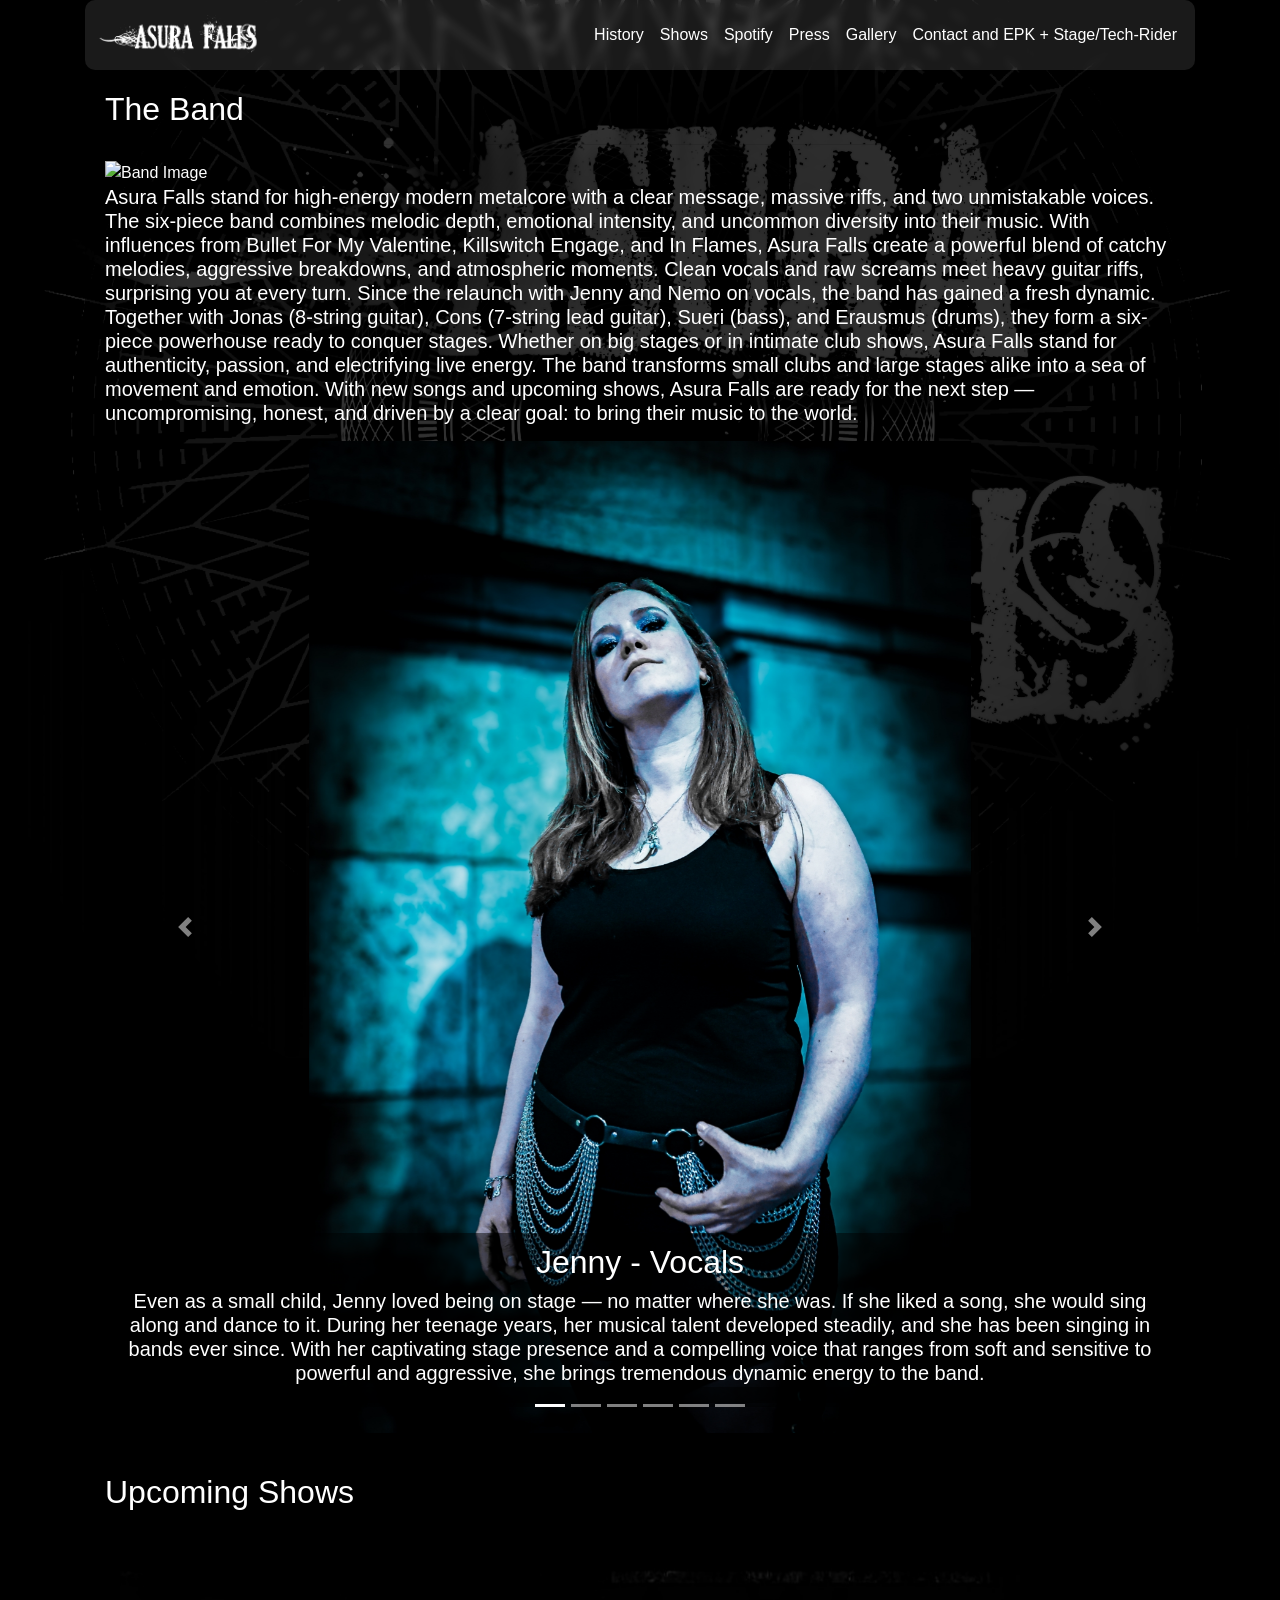
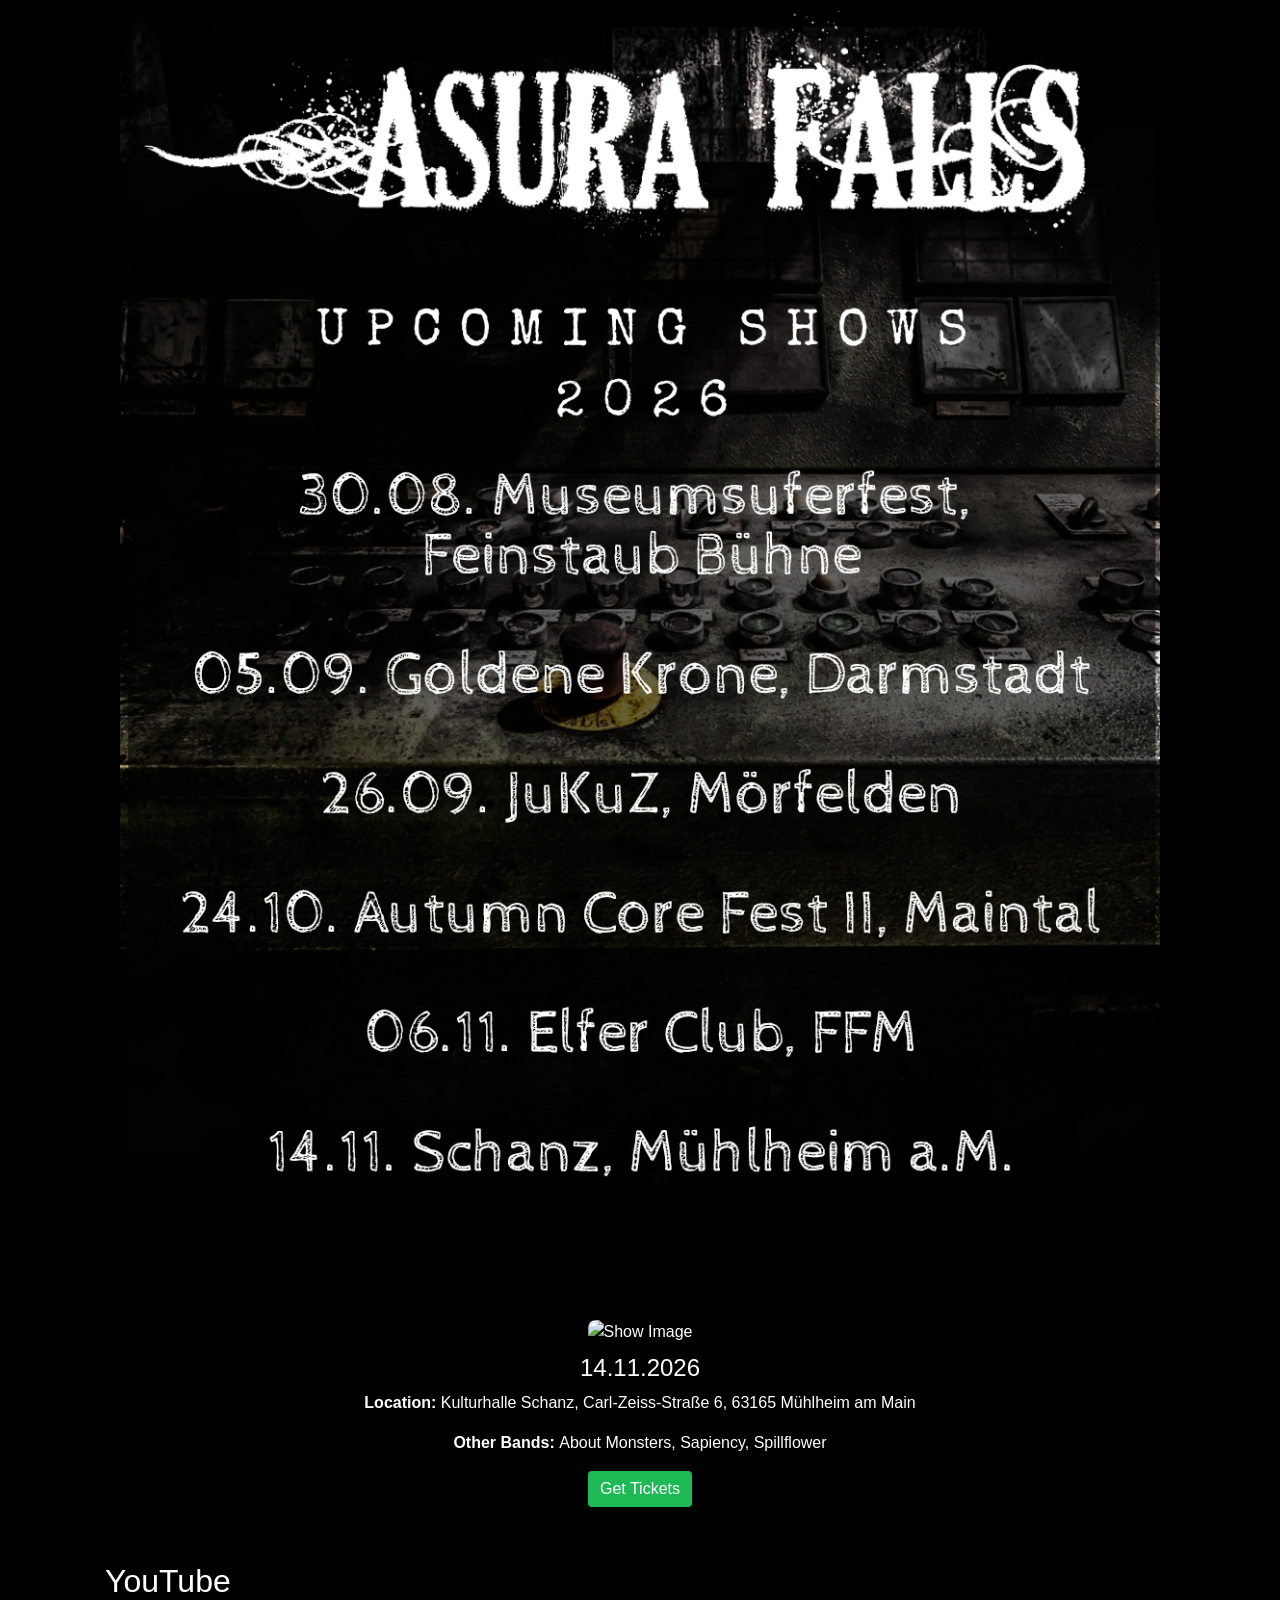
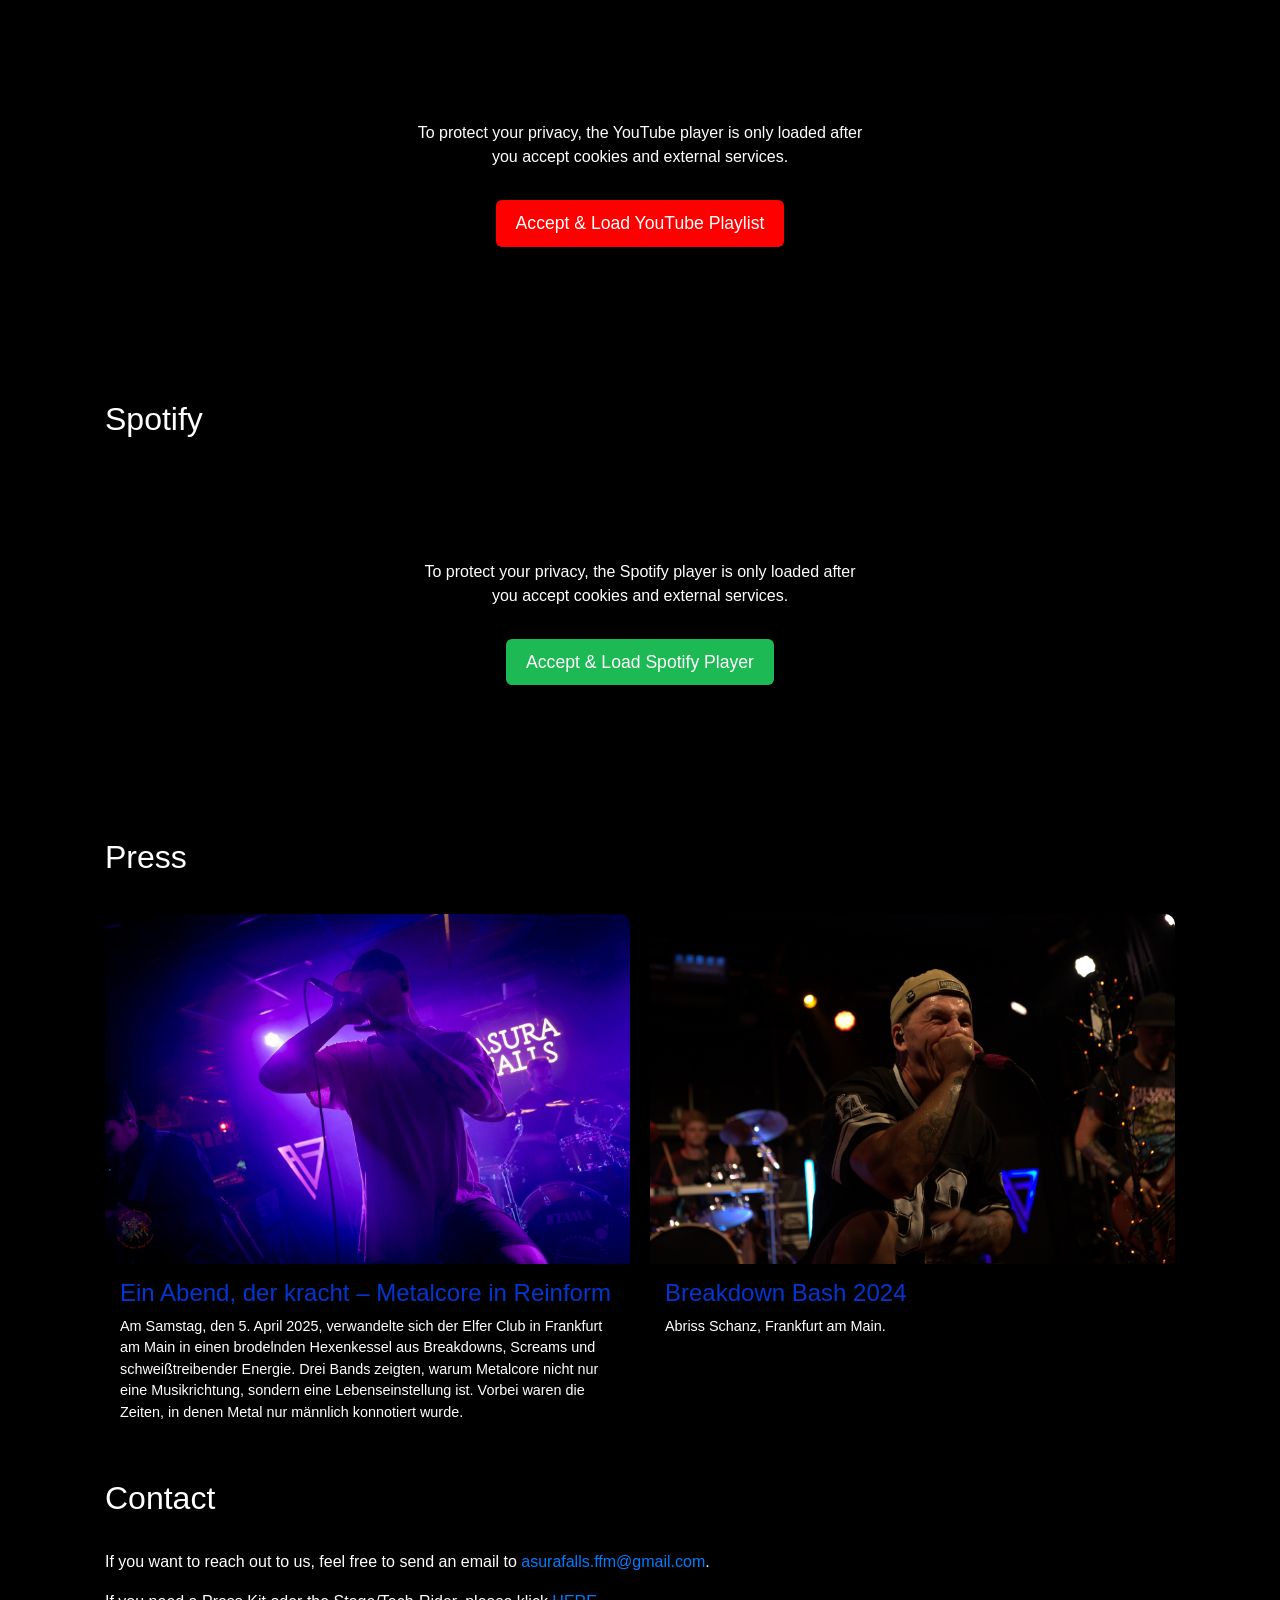
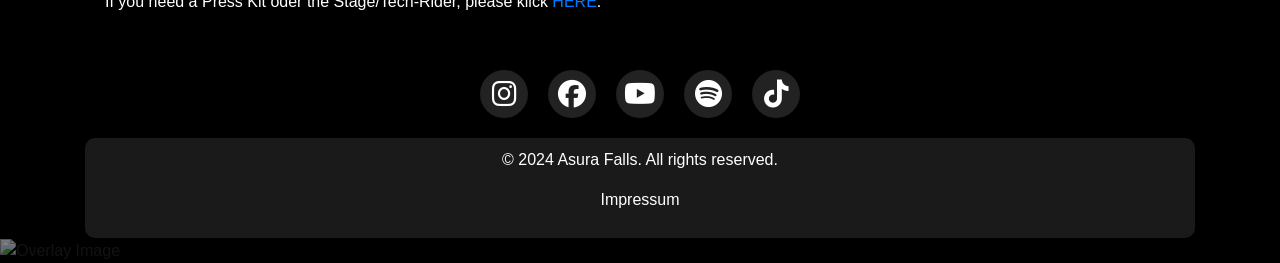
==== index.html @ 1e9dc36e "Update show image from PNG to JPEG format" ====
<!DOCTYPE html>
<html lang="en">

<head>
    <meta charset="UTF-8">
    <meta name="viewport" content="width=device-width, initial-scale=1.0, shrink-to-fit=no">
    <link rel="icon" href="images/symbol.jpeg">
    <link href="https://stackpath.bootstrapcdn.com/bootstrap/4.5.2/css/bootstrap.min.css" rel="stylesheet">
    <link rel="stylesheet" href="https://cdnjs.cloudflare.com/ajax/libs/font-awesome/6.4.0/css/all.min.css">
    <link rel="stylesheet" href="css/styles.css">
    <link rel="stylesheet" href="css/gallery.css">
    <title>Asura Falls</title>
    <meta name="description" content="Welcome to the official website of Asura Falls. Explore our music, events, and more.">
    <meta name="keywords" content="Asura Falls, band, music, concerts, events, metal">
    <meta name="author" content="Michael Grohs">
    <style>
        body {
            background-image: url('background.jpeg');
            background-size: cover;
            background-attachment: fixed;
            background-position: center;
            background-repeat: no-repeat;
            background-color: black; /* Falls das Bild nicht geladen werden kann */
            position: relative;
        }

        body::before {
            content: "";
            position: absolute;
            top: 0;
            left: 0;
            right: 0;
            bottom: 0;
            background-color: rgba(0, 0, 0, 0.5); /* 50% schwarze Transparenz */
            z-index: 1; /* Auf die richtige Schicht setzen */
        }

        section {
            color: white;
            background-color: rgba(0, 0, 0, 0.6); /* Schwarzer Hintergrund mit 60% Transparenz */
            padding: 20px;
            border-radius: 10px; /* Abgerundete Ecken */
            position: relative; /* Um sicherzustellen, dass der Text über dem Overlay liegt */
            z-index: 2; /* Sicherstellen, dass der Inhalt über dem Overlay angezeigt wird */
        }

        .navbar {
            background-color: rgba(255, 255, 255, 0.1); /* Leicht transparenter Hintergrund */
            backdrop-filter: blur(5px); /* Unschärfe für den Hintergrund */
            padding: 10px; /* Etwas mehr Polsterung für die Navbar */
            border-radius: 10px; /* Abgerundete Ecken für die Navbar */
            z-index: 3; /* Höherer Z-Index für die Navbar */
            position: relative; /* Sicherstellen, dass es über dem Overlay angezeigt wird */
        }

        .navbar .nav-link {
            color: white; /* Schriftfarbe auf Weiß */
            transition: color 0.2s; /* Übergangseffekt für den Farbwechsel */
        }

        .navbar .nav-link:hover {
            color: #1db954; /* Grüner Farbwechsel bei Hover */
        }

        footer {
            background-color: rgba(255, 255, 255, 0.1); /* Leicht transparenter Hintergrund */
            backdrop-filter: blur(5px); /* Unschärfe für den Hintergrund */
            padding: 10px; /* Etwas mehr Polsterung für das Impressum */
            border-radius: 10px; /* Abgerundete Ecken für das Impressum */
            text-align: center; /* Text zentrieren */
            color: white; /* Schriftfarbe auf Weiß */
            z-index: 3; /* Höherer Z-Index für das Impressum */
            position: relative; /* Sicherstellen, dass es über dem Overlay angezeigt wird */
        }

        footer a {
            color: white; /* Sicherstellen, dass der Link Weiß ist */
            transition: color 0.2s; /* Übergangseffekt für den Farbwechsel */
        }

        footer a:hover {
            color: #1db954; /* Grüner Farbwechsel bei Hover */
        }

        .band-image,
        .logo-image {
            max-width: 100%;
            height: auto;
            display: block;
            margin: 0 auto;
        }
        .band-text {
            font-size: 1.1rem; /* Genauso wie .carousel-caption h5 */
            font-family: 'Segoe UI', 'Helvetica Neue', Arial, 'sans-serif'; /* Bootstrap Standard */
            color: white;
            font-weight: 400;
            margin-top: 20px;
            margin-bottom: 20px;
            line-height: 1.5;
        }
        /* Logo Styling */
        .navbar-brand img {
            height: 40px; /* Logo-Höhe anpassen */
            width: auto; /* Breite automatisch anpassen */
        }

        /* Gallery styling */
        .gallery-container {
            display: flex;
            flex-wrap: wrap;
            justify-content: flex-start; /* Align images to the left */
            margin-top: 20px;
        }

        .gallery-item {
            flex-basis: calc(20% - 2px); /* Adjust for 5 images in a row */
            margin: 1px; /* Small margin to prevent spacing issues */
        }

        .gallery-item img {
            width: 100%;
            height: auto;
            border-radius: 8px;
            box-shadow: 0 4px 8px rgba(0, 0, 0, 0.5);
        }

        /* Social media icons styling */
        .social-icons {
          display: flex;
          justify-content: center; /* center horizontally, optional */
          gap: 20px;               /* space between icons, optional */
          margin: 20px 0;          /* vertical spacing, optional */
        }

        .social-icons a {
          display: flex;
          justify-content: center;
          align-items: center;
          color: white;
          background: #222;
          border-radius: 50%;
          width: 48px;
          height: 48px;
          font-size: 28px;
          transition: transform 0.2s, background 0.2s;
          z-index: 10;
          position: relative;
        }

          .social-icons a:hover {
              background: #fff;
              transform: scale(1.12);
          }

          .social-icons a:hover .fa-instagram { color: #E4405F; }
          .social-icons a:hover .fa-facebook { color: #1877F3; }
          .social-icons a:hover .fa-youtube { color: #FF0000; }
          .social-icons a:hover .fa-spotify { color: #1DB954; }
          .social-icons a:hover .fa-tiktok { color: #000000; }
        /* Back to top button styling */
        .back-to-top {
            position: fixed;
            bottom: 20px;
            right: 20px;
            background-color: #0335D1;
            color: white;
            border: none;
            border-radius: 5px;
            padding: 10px 15px;
            cursor: pointer;
            display: none; /* Initially hidden */
            z-index: 3; /* Höherer Z-Index für den Button */
        }
        /* Ensure the text in the slideshow is visible on mobile */
.carousel-caption {
    position: absolute; /* Positionierung für korrekte Platzierung */
    bottom: 30px; /* Text an den unteren Rand des Bildes */
    left: 0; /* Linke Ausrichtung */
    right: 0; /* Rechte Ausrichtung */
    background: rgba(0, 0, 0, 0.5); /* Halbtransparenter Hintergrund */
    color: white; /* Textfarbe */
    padding: 10px; /* Innenabstand */
    border-radius: 5px; /* Abgerundete Ecken */
}
/* Mobile Anpassung */
@media (max-width: 768px) {
    .carousel-caption {
        position: relative; /* Relative Positionierung für Mobilgeräte */
        bottom: 30px; 
    }
}
        /* Abstand für die Controls */
.carousel-control-prev,
.carousel-control-next {
    bottom: 20px; /* Abstand vom unteren Rand des Containers */
}
        .carousel-indicators {
    display: flex;
    justify-content: center;
    padding: 0;
    list-style: none;
    margin-top: 20px; /* Abstand zum oberen Element */
}
/* Reduce slideshow image size on larger screens */
@media (min-width: 992px) {
    .carousel-inner img {
        max-height: 992px; /* Adjust the height as per your preference */
        object-fit: contain; /* Ensure the image scales to fit without cropping */
        width: 100%; /* Make sure the width remains 100% */
    }
}

/* Full size on mobile */
@media (max-width: 768px) {
    .carousel-inner img {
        width: 100%; /* Ensure full width on mobile */
        height: auto;
    }
}

    </style>
</head>

<body data-spy="scroll" data-target="#navbar" data-offset="200">

    <div class="container">
        <nav id="navbar" class="navbar navbar-expand-md">
            <a class="navbar-brand" href="#">
                <img src="images/logo.png" alt="Logo"> <!-- Logo hinzugefügt -->
            </a>
            <button class="navbar-toggler navbar-dark" type="button" data-toggle="collapse" data-target="#navbarNav" aria-controls="navbarNav" aria-expanded="false" aria-label="Toggle navigation">
                <span class="navbar-toggler-icon"></span>
            </button>
            <div class="collapse navbar-collapse" id="navbarNav">
                <ul class="navbar-nav ml-auto" role="tablist"> 
                    <li class="nav-item">
                        <a class="nav-link" href="history.html">History</a>
                    </li>
                    <li class="nav-item">
                        <a class="nav-link" href="#shows">Shows</a>
                    </li>
                    <li class="nav-item">
                        <a class="nav-link" href="#media">Spotify</a>
                    </li>
                    <li class="nav-item">
                        <a class="nav-link" href="#press">Press</a>
                    </li>
                     <li class="nav-item">
                        <a class="nav-link" href="gallery.html">Gallery</a> <!-- Galerie verlinkt -->
                    </li>
                    <li class="nav-item">
                        <a class="nav-link" href="#contact">Contact and EPK + Stage/Tech-Rider</a>
                    </li>
                </ul>
            </div>
        </nav>

<section id="band">
    <h2>The Band</h2>
    <hr class="styled-hr">
    <img src="images/band.jpg" alt="Band Image" class="band-image">
    <p class="carousel-caption text-center">
      <h5>Asura Falls stand for high-energy modern metalcore with a clear message, massive riffs, and two unmistakable voices. The six-piece band combines melodic depth, emotional intensity, and uncommon diversity into their music.

With influences from Bullet For My Valentine, Killswitch Engage, and In Flames, Asura Falls create a powerful blend of catchy melodies, aggressive breakdowns, and atmospheric moments. Clean vocals and raw screams meet heavy guitar riffs, surprising you at every turn.

Since the relaunch with Jenny and Nemo on vocals, the band has gained a fresh dynamic. Together with Jonas (8-string guitar), Cons (7-string lead guitar), Sueri (bass), and Erausmus (drums), they form a six-piece powerhouse ready to conquer stages.

Whether on big stages or in intimate club shows, Asura Falls stand for authenticity, passion, and electrifying live energy. The band transforms small clubs and large stages alike into a sea of movement and emotion.

With new songs and upcoming shows, Asura Falls are ready for the next step — uncompromising, honest, and driven by a clear goal: to bring their music to the world.</h5>
    </p>

    <!-- Slideshow Container -->
    <div id="bandSlideshow" class="carousel slide" data-ride="carousel">
        <!-- Slideshow Indicators -->
        <ul class="carousel-indicators" style="margin-top: 20px;">
            <li data-target="#bandSlideshow" data-slide-to="0" class="active"></li>
            <li data-target="#bandSlideshow" data-slide-to="1"></li>
            <li data-target="#bandSlideshow" data-slide-to="2"></li>
            <li data-target="#bandSlideshow" data-slide-to="3"></li>
            <li data-target="#bandSlideshow" data-slide-to="4"></li>
            <li data-target="#bandSlideshow" data-slide-to="5"></li>
        </ul>

        <!-- Slideshow Images -->
        <div class="carousel-inner">
            <div class="carousel-item active">
                <img src="images/band/jenny.jpg" class="d-block w-100" alt="Jenny">
                <div class="carousel-caption text-center">
                    <h2>Jenny - Vocals</h2>
                    <h5>Even as a small child, Jenny loved being on stage — no matter where she was. If she liked a song, she would sing along and dance to it. During her teenage years, her musical talent developed steadily, and she has been singing in bands ever since.
                        With her captivating stage presence and a compelling voice that ranges from soft and sensitive to powerful and aggressive, she brings tremendous dynamic energy to the band.</h5>
                </div>
            </div>
            <div class="carousel-item">
                <img src="images/band/nemo.jpg" class="d-block w-100" alt="Nemo">
                <div class="carousel-caption text-center">
                    <h2>Nemo - Vocals</h2>
                    <h5>Nemo discovered his passion for music at an early age and, many years later, is now the frontman of Asura Falls. With his long-standing experience as a shouter, rapper, and lyricist, he brings intense conviction and raw emotion to every performance, captivating audiences with his powerful stage presence.</h5>
                </div>
            </div>
            <div class="carousel-item">
                <img src="images/band/jonas.jpg" class="d-block w-100" alt="Jonas">
                <div class="carousel-caption text-center">
                    <h2>Jonas - 8-String</h2>
                    <h5>Inspired by his music teacher, Jonas began his musical journey relatively late — but all the more determined. His path — and with it the search for his own sound — was shaped by countless bands and artists, from classic rock to modern metal.
                        Armed with eight strings and his songwriting skills, Jonas lays a foundation of heaviness and melancholy on which the band builds its songs.
                        Even though he rarely stands in the spotlight, he is indispensable as the rhythm guitarist and the band's in-house "tech guy," making a crucial contribution to their overall sound.</h5>
                </div>
            </div>
            <div class="carousel-item">
                <img src="images/band/conz.jpg" class="d-block w-100" alt="Conz">
                <div class="carousel-caption text-center">
                    <h2>Cons - 7-String</h2>
                    <h5>Since day one, Cons has been a founding member, lead guitarist, and therefore the "veteran" of our band.
                        He has been playing guitar since the age of eight, and his influences from classic blues and metal have played a major role in shaping the distinctive Asura sound.
                        Inspired by modern core bands, he transforms ideas into melodic riffs and enhances them with atmospheric synth elements.</h5>
                </div>
            </div>
            <div class="carousel-item">
                <img src="images/band/suri.jpg" class="d-block w-100" alt="Suri">
                <div class="carousel-caption text-center">
                    <h2>Sueri - Bass</h2>
                    <h5>Sueri discovered his passion for low tones at the age of 14 — his roots lie in the skate punk of the early 2000s.
                        After a longer break, he has been a permanent member of Asura Falls since 2016 and, as the band's valued bassist, provides the essential foundation that makes our music truly complete.</h5>
                </div>
            </div>
            <div class="carousel-item">
                <img src="images/band/erasmus.jpg" class="d-block w-100" alt="Erasmus">
                <div class="carousel-caption text-center">
                    <h2>Erasmus - Drums</h2>
                    <h5>Although he masters several instruments, his true passion lies behind the drums.
                        Influenced by a wide range of styles — from video game soundtracks to progressive metal — his playing combines powerful beats with playful fills, creating a distinctive energy that drives Asura Falls forward.</h5>
                </div>
            </div>
        </div>

        <!-- Left and right controls -->
        <a class="carousel-control-prev" href="#bandSlideshow" data-slide="prev">
            <span class="carousel-control-prev-icon"></span>
        </a>
        <a class="carousel-control-next" href="#bandSlideshow" data-slide="next">
            <span class="carousel-control-next-icon"></span>
        </a>
    </div>
</section>

        <section id="shows">
            <h2>Upcoming Shows</h2>
            <hr class="styled-hr">
            <div class="show-list">

            <div class="show-card">
                <img src="images/upcoming2026.png" alt="Show Image">
            </div>
            <!--    
              <div class="show-card">
                <img src="images/posterfrankfurt_elver230526.png" alt="Show Image">
                  <div class="show-details">
                    <h4>23.05.2026</h4>
                    <p><strong>Location: </strong>ELFER MUSIC CLUB, Kleine Rittergasse 14-20, 60594 Frankfurt am Main</p>
                    <p><strong>Other Bands: </strong>Out Of Vision, Farewell Spit</p>
                    <a href="https://eventfrog.de/de/p/konzerte/hard-rock-heavy-metal/out-of-vision-exclusive-headline-shows-2026-frankfurt-7421118623505193632.html" class="btn btn-primary" target="_blank">Get Tickets</a>
                  </div>
                </div>
             -->   
            <div class="show-card">
                <img src="images/flyerschanz141126.jpeg" alt="Show Image">
                  <div class="show-details">
                    <h4>14.11.2026</h4>
                    <p><strong>Location: </strong>Kulturhalle Schanz, Carl-Zeiss-Straße 6, 63165 Mühlheim am Main</p>
                    <p><strong>Other Bands: </strong>About Monsters, Sapiency, Spillflower</p>
                    <a href="https://www.reservix.de/p/reservix/event/2559204" class="btn btn-primary" target="_blank">Get Tickets</a>
                  </div>
                </div>
              
        </section>
        
</section>
        <section id="youtube">
            <h2>YouTube</h2>
            <div id="youtube-placeholder" style="position:relative; width:100%; height:352px; background:rgba(0,0,0,0.6); border-radius:12px; display:flex; align-items:center; justify-content:center; flex-direction:column;">
                <p style="color:white; text-align:center; max-width:450px;">To protect your privacy, the YouTube player is only loaded after you accept cookies and external services.</p>
                <button id="loadYouTube" style="margin:15px 0 0 0; padding:10px 20px; border:none; border-radius:6px; background:#FF0000; color:white; font-size:1.1em; cursor:pointer;">
                Accept & Load YouTube Playlist
                </button>
            </div>
        </section>

        <section id="media">
            <h2>Spotify</h2>
            <div id="spotify-placeholder" style="position:relative; width:100%; height:352px; background:rgba(0,0,0,0.6); border-radius:12px; display:flex; align-items:center; justify-content:center; flex-direction:column;">
                <p style="color:white; text-align:center; max-width:450px;">To protect your privacy, the Spotify player is only loaded after you accept cookies and external services.</p>
                <button id="loadSpotify" style="margin:15px 0 0 0; padding:10px 20px; border:none; border-radius:6px; background:#1db954; color:white; font-size:1.1em; cursor:pointer;">
                Accept & Load Spotify Player
                </button>
            </div>
        </section>
<style>
    .show-list {
        display: flex;
        flex-direction: column;
        gap: 20px;
    }

    .show-card {
        background-color: rgba(0, 0, 0, 0.6);
        padding: 15px;
        border-radius: 10px;
        display: flex;
        flex-direction: column;
        align-items: center;
        text-align: center;
    }

    .show-card img {
        max-width: 100%;
        height: auto;
        border-radius: 8px;
        margin-bottom: 10px;
    }

    .show-details {
        color: white;
    }

    .btn-primary {
        background-color: #1db954;
        border: none;
    }

    .btn-primary:hover {
        background-color: #17a34a;
    }
</style>

<section id="press">
    <h2>Press</h2>
    <hr class="styled-hr">
    <div class="press-links">
        <div class="press-card">
            <a href="https://skulls-and-bones-magazine.de/rhein-main-metalcore-united-drei-bands-ein-abriss/" target="_blank">
                <img src="images/elfer/elfer1.jpg" alt="Article 1 Thumbnail">
                <div class="press-content">
                    <h4>Ein Abend, der kracht – Metalcore in Reinform</h4>
                    <p>Am Samstag, den 5. April 2025, verwandelte sich der Elfer Club in Frankfurt am Main in einen brodelnden Hexenkessel aus Breakdowns, Screams und schweißtreibender Energie. Drei Bands zeigten, warum Metalcore nicht nur eine Musikrichtung, sondern eine Lebenseinstellung ist. Vorbei waren die Zeiten, in denen Metal nur männlich konnotiert wurde.</p>
                </div>
            </a>
        </div>

        <div class="press-card">
            <a href="https://skulls-and-bones-magazine.de/breakdown-bash-2024-heisse-klaenge-und-rebellische-riffs-im-schanz-in-muehlheim-am-main/" target="_blank">
                <img src="images/schanz/schanz1.jpg" alt="Article 2 Thumbnail">
                <div class="press-content">
                    <h4>Breakdown Bash 2024</h4>
                    <p>Abriss Schanz, Frankfurt am Main.</p>
                </div>
            </a>
        </div>
    </div>
</section>

<style>
.press-links {
    display: flex;
    flex-wrap: wrap;
    gap: 20px;
    margin-top: 20px;
}

.press-card {
    background-color: rgba(0, 0, 0, 0.6);
    border-radius: 10px;
    overflow: hidden;
    width: calc(50% - 10px);
    display: flex;
    flex-direction: column;
    transition: transform 0.2s;
}

.press-card:hover {
    transform: scale(1.02);
}

.press-card img {
    width: 100%;
    height: auto;
    object-fit: cover;
}

.press-content {
    padding: 15px;
    color: white;
}

.press-content h4 {
    margin-top: 0;
    color: #0335D1;
}

.press-content p {
    margin-bottom: 0;
    font-size: 0.9rem;
}
</style>        
        
        <section id="contact">
            <h2>Contact</h2>
            <hr class="styled-hr">
            <p>If you want to reach out to us, feel free to send an email to <a href="mailto:asurafalls.ffm@gmail.com">asurafalls.ffm@gmail.com</a>.</p>
            <p>If you need a Press Kit oder the Stage/Tech-Rider, please klick <a href="https://drive.google.com/drive/folders/1MpWdiyV3u8q_u2vI0zSIb_OC_PH30go0?usp=drive_link">HERE</a>.</p>
        </section>
                <div class="social-icons">
                    <a href="https://www.instagram.com/asura__falls_band" target="_blank" aria-label="Instagram">
                        <i class="fab fa-instagram"></i>
                    </a>
                    <a href="https://www.facebook.com/asurafalls" target="_blank" aria-label="Facebook">
                        <i class="fab fa-facebook"></i>
                    </a>
                    <a href="https://www.youtube.com/@AsuraFallsBand" target="_blank" aria-label="YouTube">
                        <i class="fab fa-youtube"></i>
                    </a>
                    <a href="https://open.spotify.com/artist/1M0iXpavLgKsRaZfiB18ne" target="_blank" aria-label="Spotify">
                        <i class="fab fa-spotify"></i>
                    </a>
                     <a href="https://www.tiktok.com/@asurafallsband" target="_blank" aria-label="TikToc">
                        <i class="fab fa-tiktok"></i>
                    </a>
                </div>
        <footer>
            <p>&copy; 2024 Asura Falls. All rights reserved.</p>
            <p><a href="text12.html">Impressum</a></p>
        </footer>
    </div>

    <!-- Back to Top Button -->
    <button class="back-to-top" id="backToTop">Back to Top</button>

    <div class="overlay" id="overlay">
        <img id="overlayImage" src="" alt="Overlay Image">
    </div>

    <script src="https://code.jquery.com/jquery-3.5.1.slim.min.js"></script>
    <script src="https://cdn.jsdelivr.net/npm/@popperjs/core@2.9.2/dist/umd/popper.min.js"></script>
    <script src="https://stackpath.bootstrapcdn.com/bootstrap/4.5.2/js/bootstrap.min.js"></script>
    <script>
        // Back to Top Button functionality
        const backToTopButton = document.getElementById("backToTop");

        window.onscroll = function () {
            if (document.body.scrollTop > 20 || document.documentElement.scrollTop > 20) {
                backToTopButton.style.display = "block";
            } else {
                backToTopButton.style.display = "none";
            }
        };

        backToTopButton.onclick = function () {
            document.body.scrollTop = 0;
            document.documentElement.scrollTop = 0;
        };

        // Overlay functionality for image click
        const overlay = document.getElementById("overlay");
        const overlayImage = document.getElementById("overlayImage");

        function showImage(src) {
            overlayImage.src = src;
            overlay.style.display = "flex";
        }

        overlay.onclick = function () {
            overlay.style.display = "none";
        };
    </script>
    <script>
        document.getElementById('loadYouTube').onclick = function() {
        var placeholder = document.getElementById('youtube-placeholder');
        placeholder.innerHTML = '<iframe style="border-radius:12px" src="https://www.youtube.com/embed/videoseries?list=PLV8oNL8D_M-BPqYUnhmC_LzIbsH4a2o3a" width="100%" height="352" frameborder="0" allow="autoplay; clipboard-write; encrypted-media; fullscreen; picture-in-picture" allowfullscreen></iframe>';
        };
    </script>
    <script>
        document.getElementById('loadSpotify').onclick = function() {
        var placeholder = document.getElementById('spotify-placeholder');
        placeholder.innerHTML = '<iframe style="border-radius:12px" src="https://open.spotify.com/embed/artist/1M0iXpavLgKsRaZfiB18ne?utm_source=generator&theme=0" width="100%" height="352" frameBorder="0" allowfullscreen="" allow="autoplay; clipboard-write; encrypted-media; fullscreen; picture-in-picture"></iframe>';
        };
    </script>

</body>

</html>
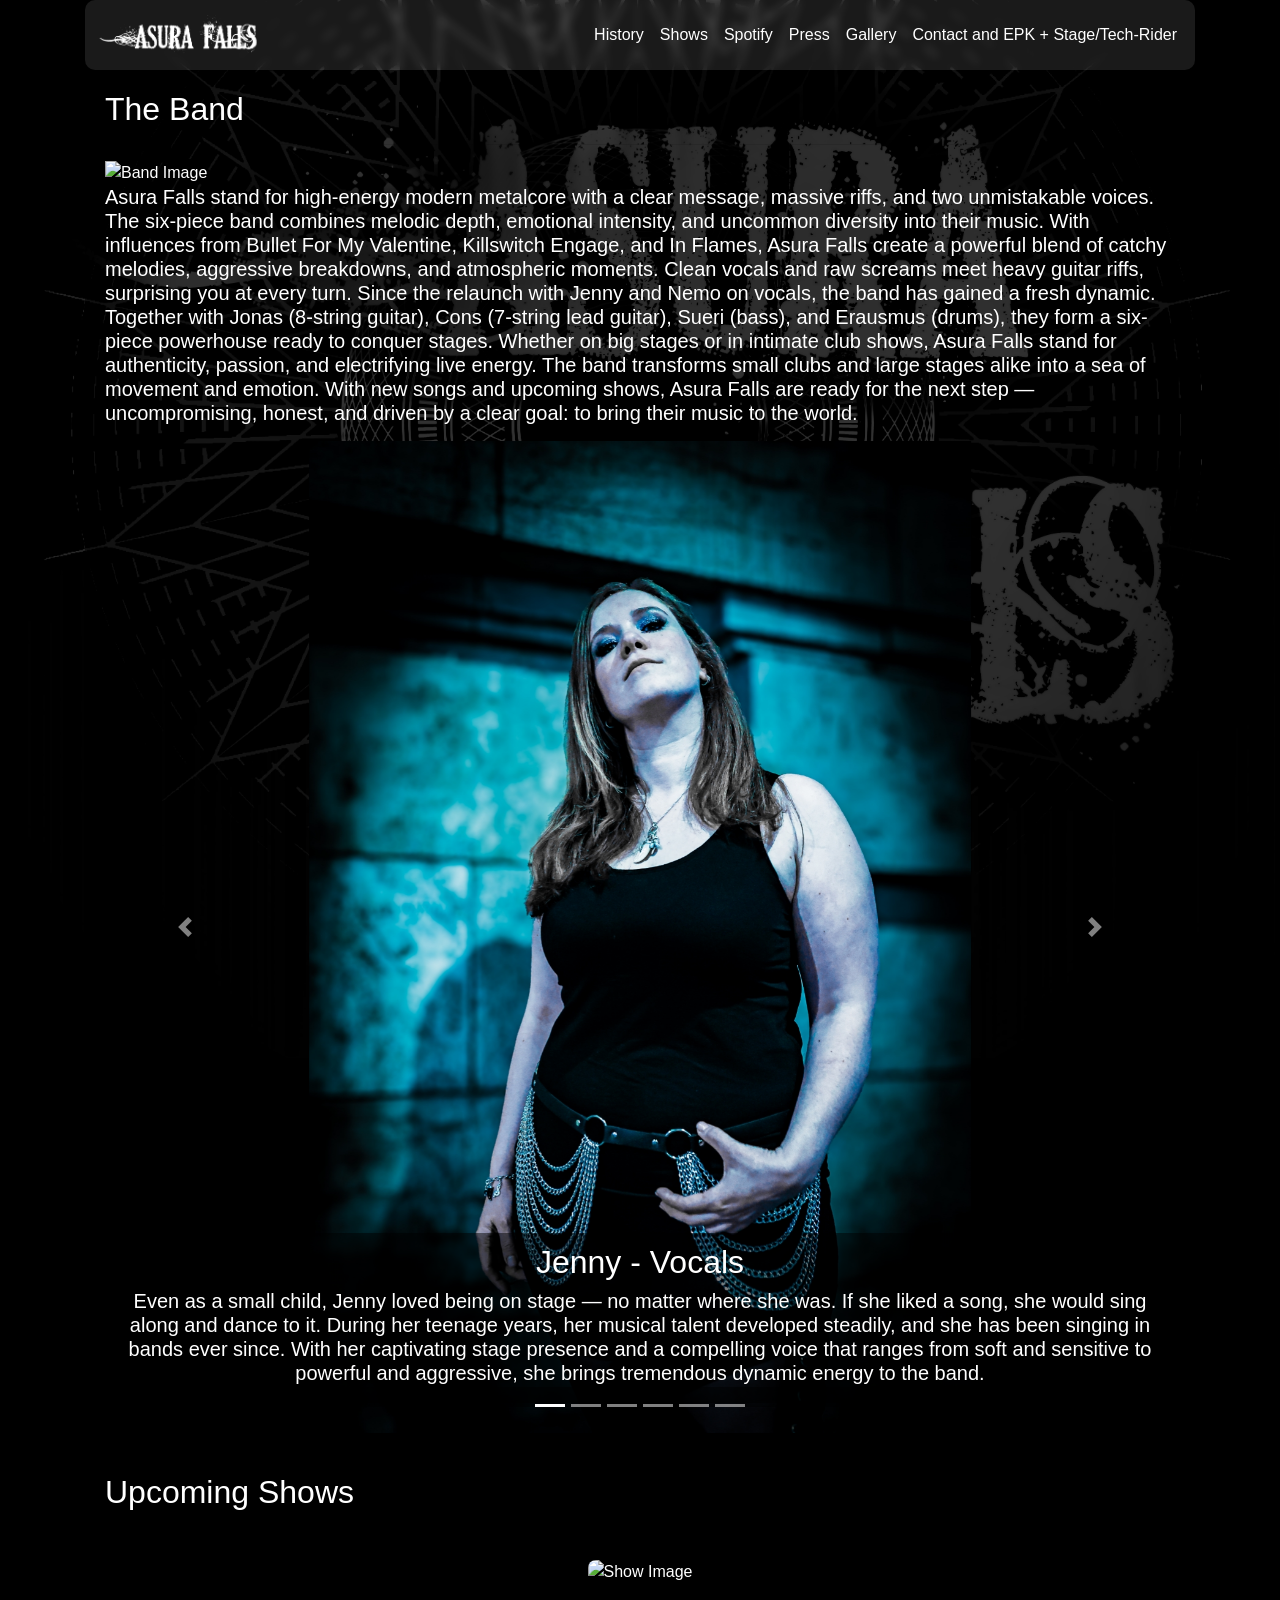
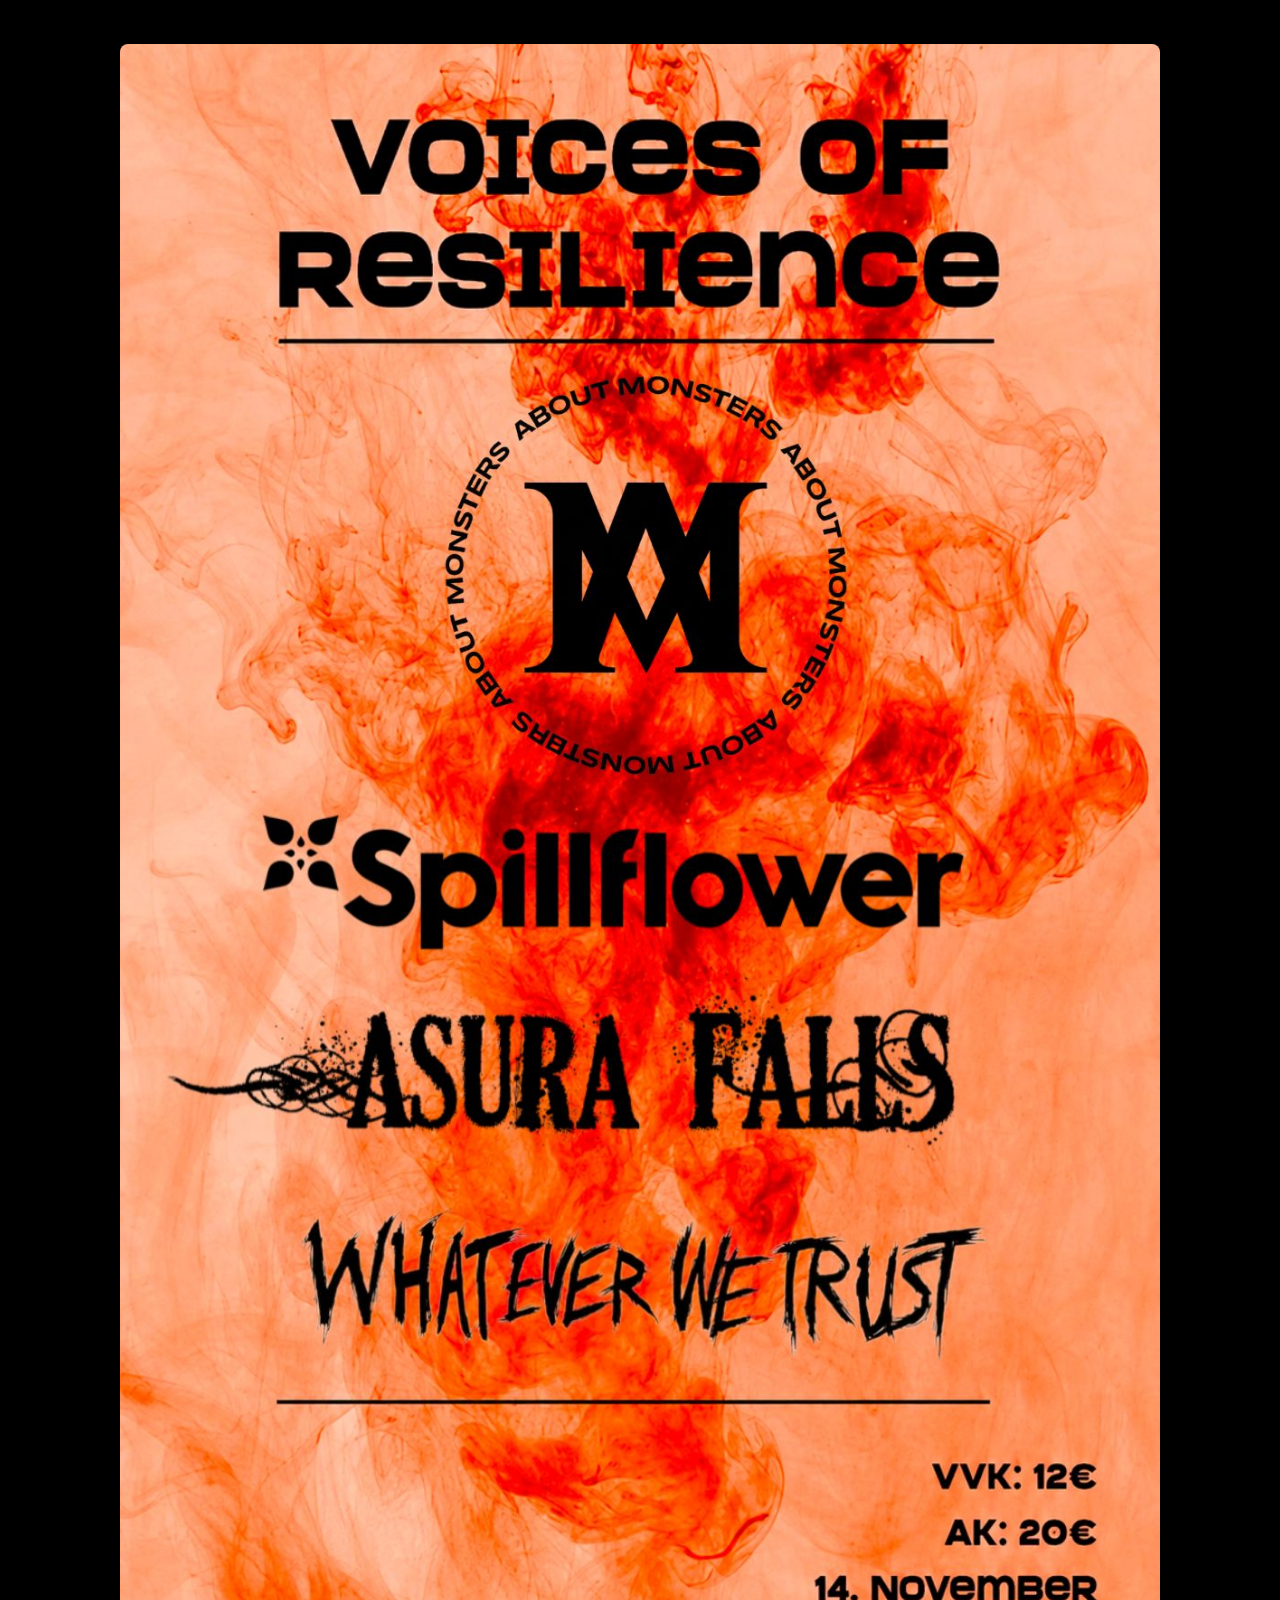
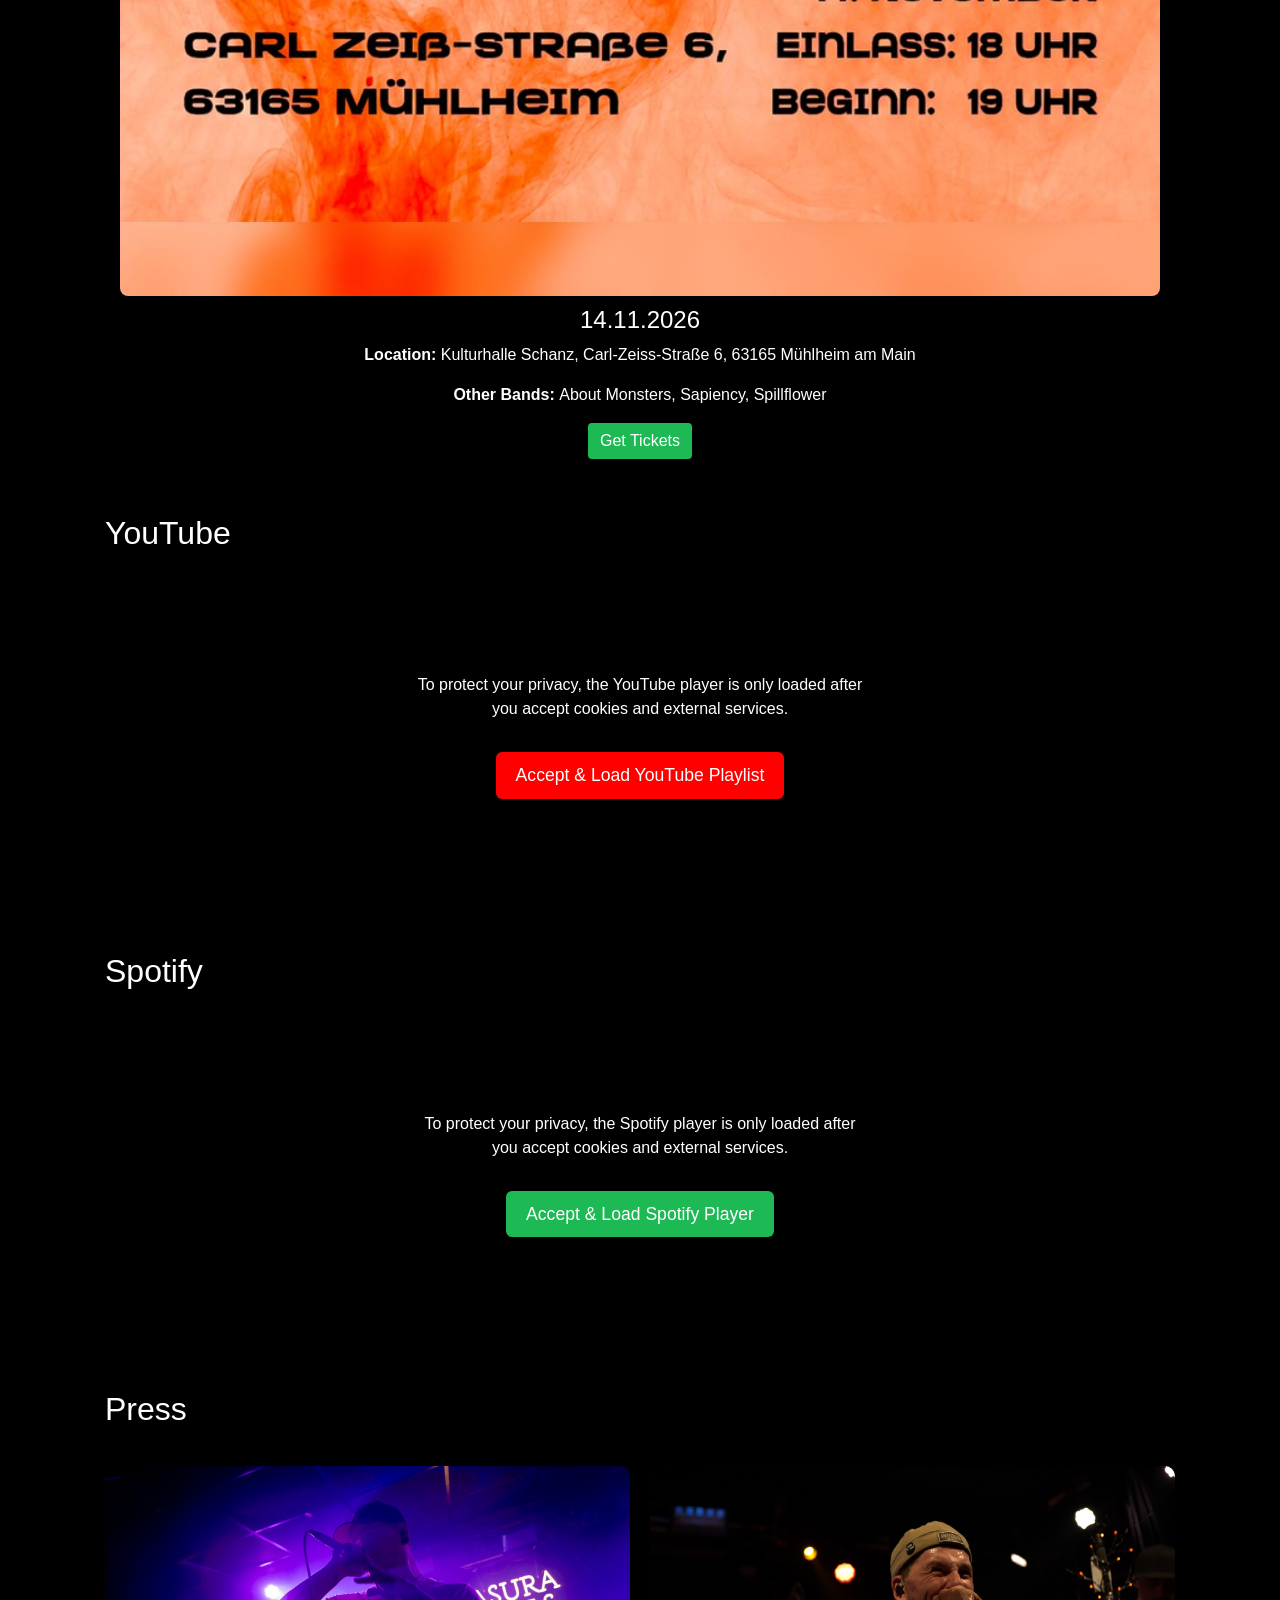
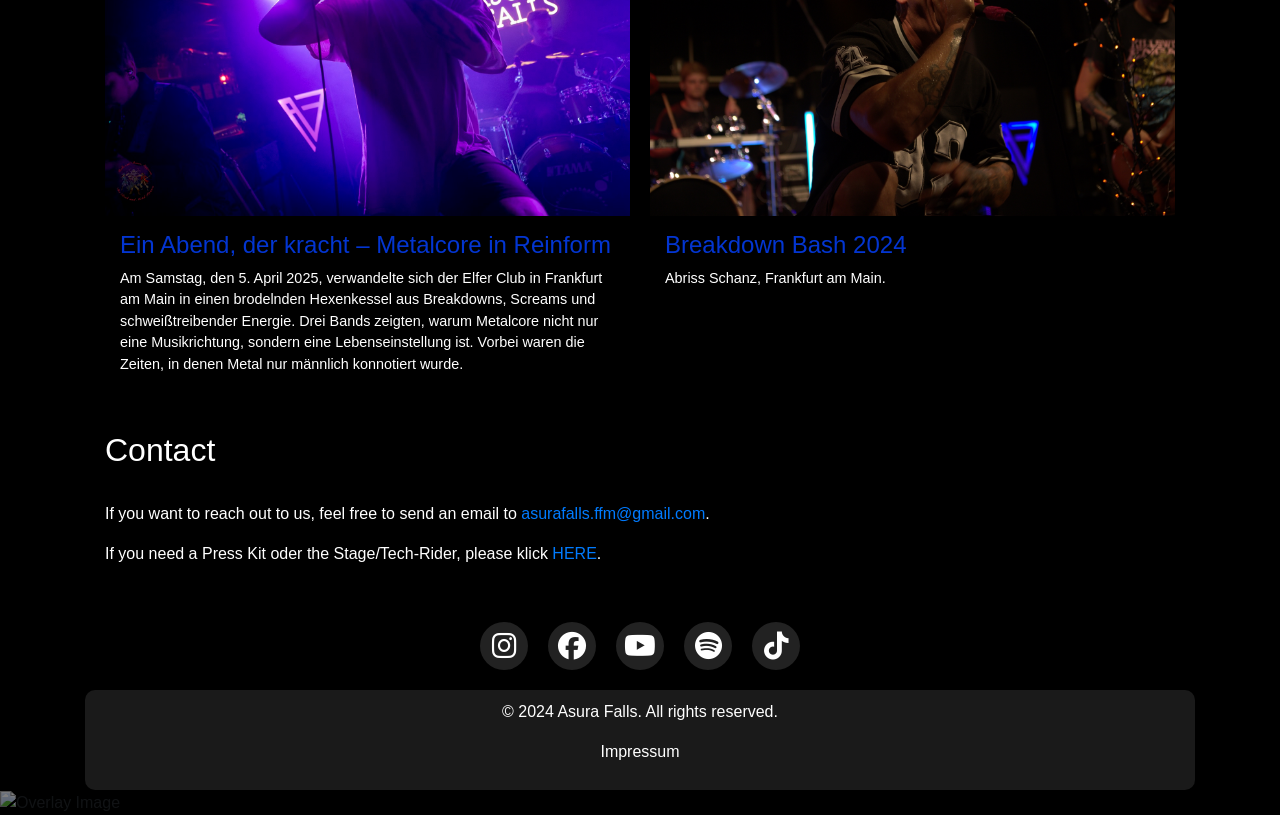
==== commit cbfa09a2: "Update show image source in index.html" ====
--- a/index.html
+++ b/index.html
@@ -352,7 +352,7 @@
             <div class="show-list">
 
             <div class="show-card">
-                <img src="images/upcoming2026.png" alt="Show Image">
+                <img src="images/upcoming2026v1.1.png" alt="Show Image">
             </div>
             <!--    
               <div class="show-card">
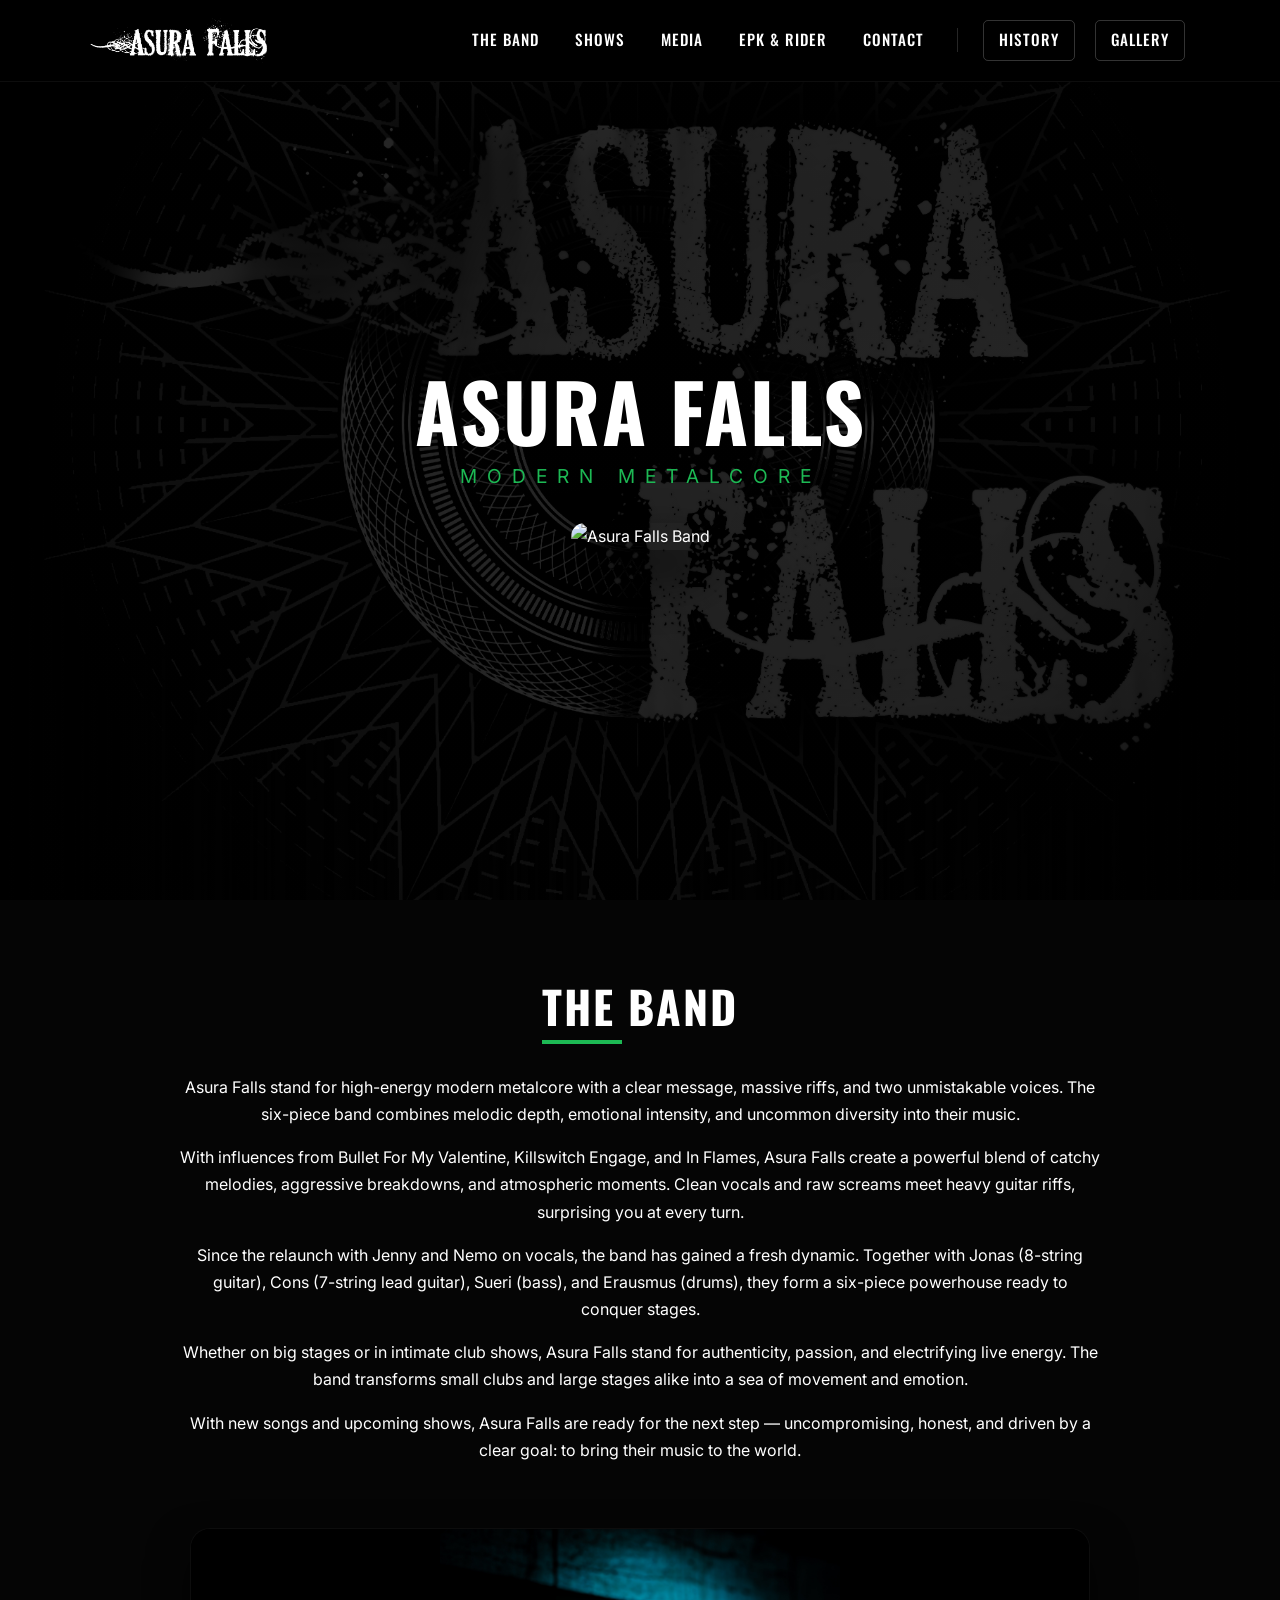
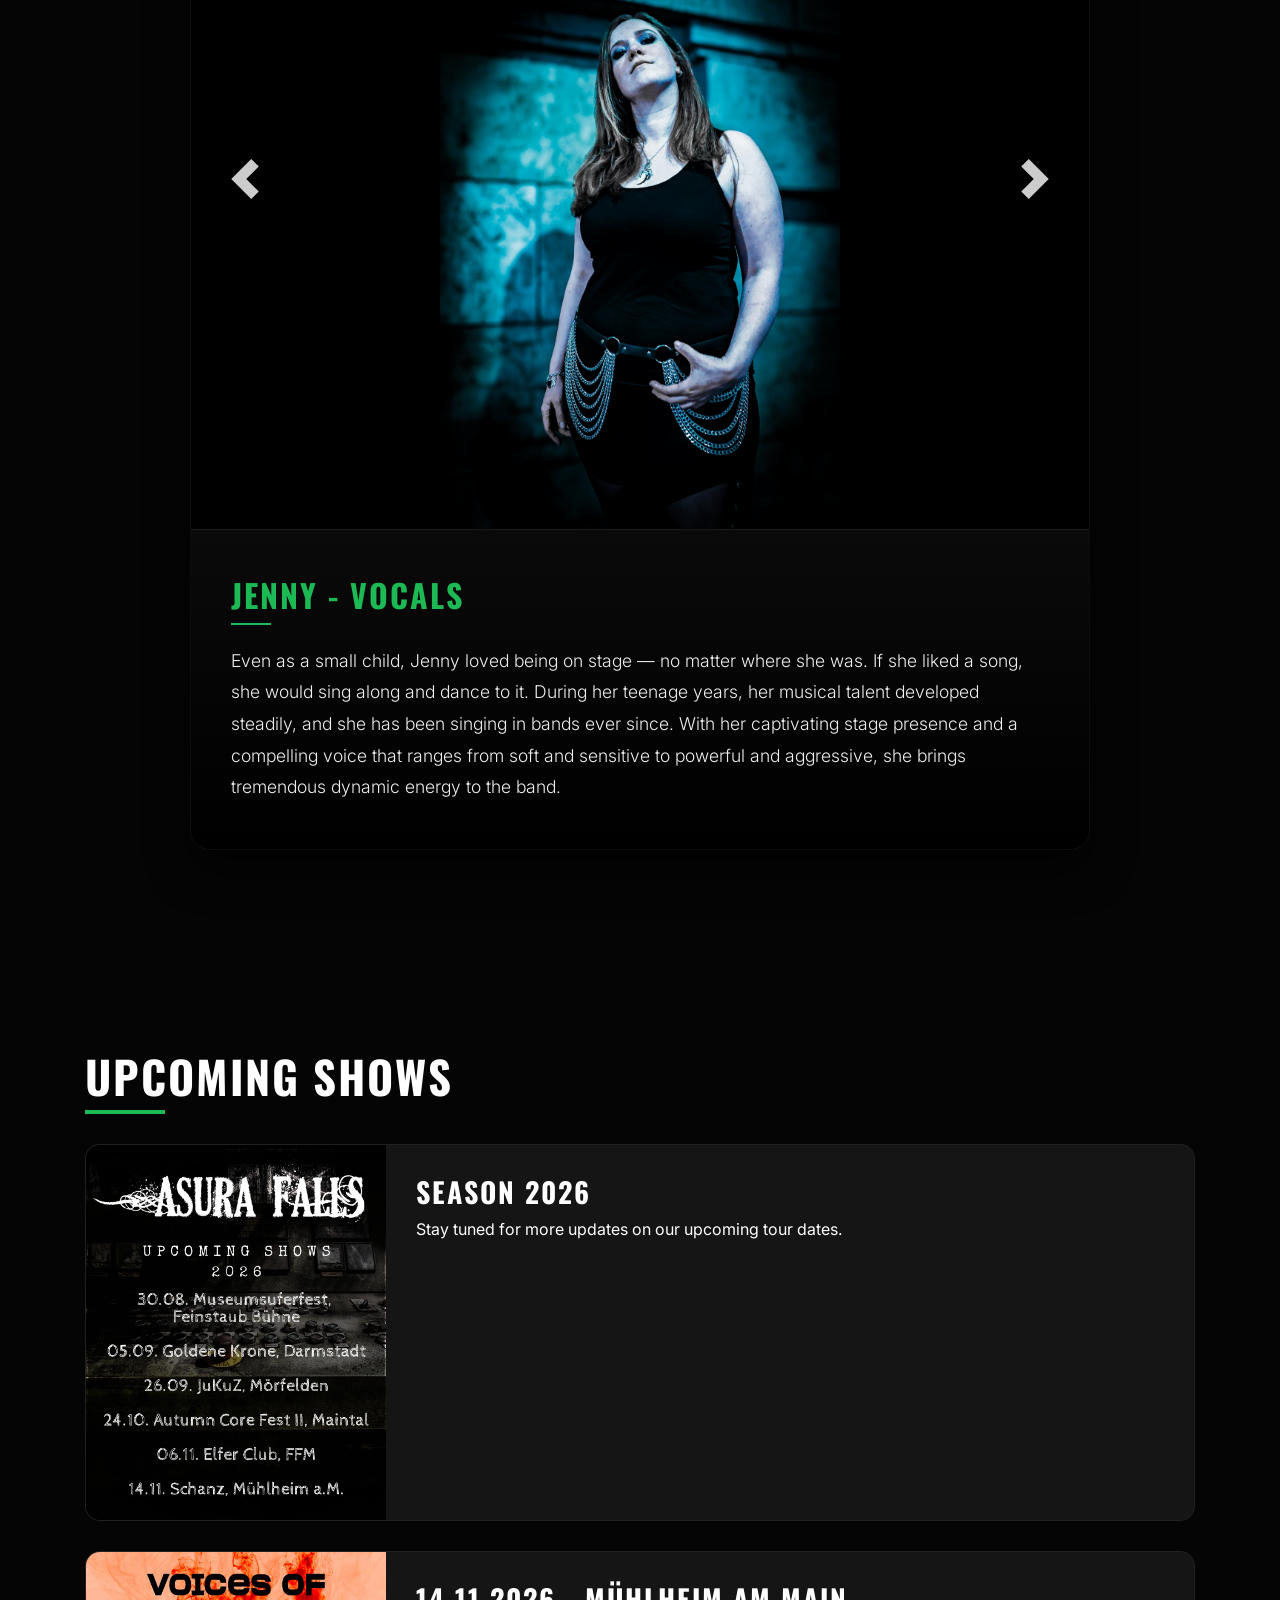
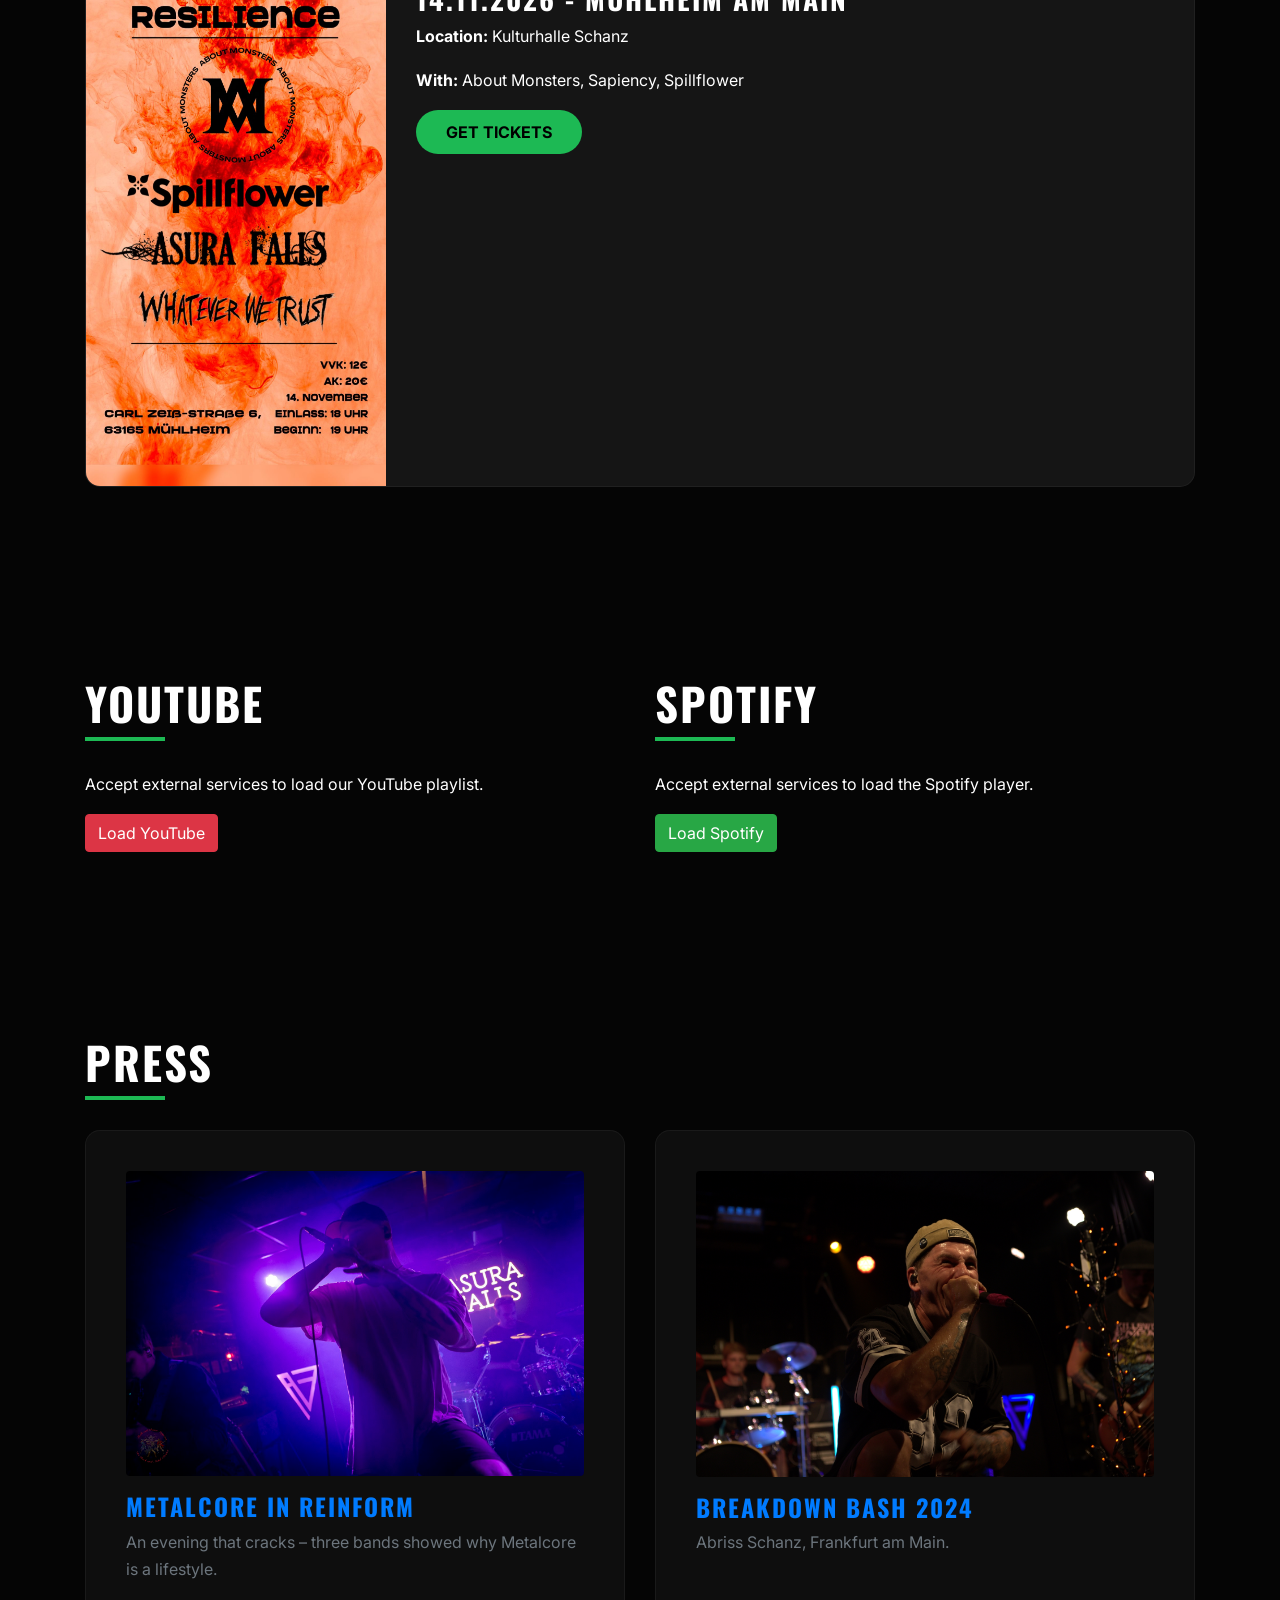
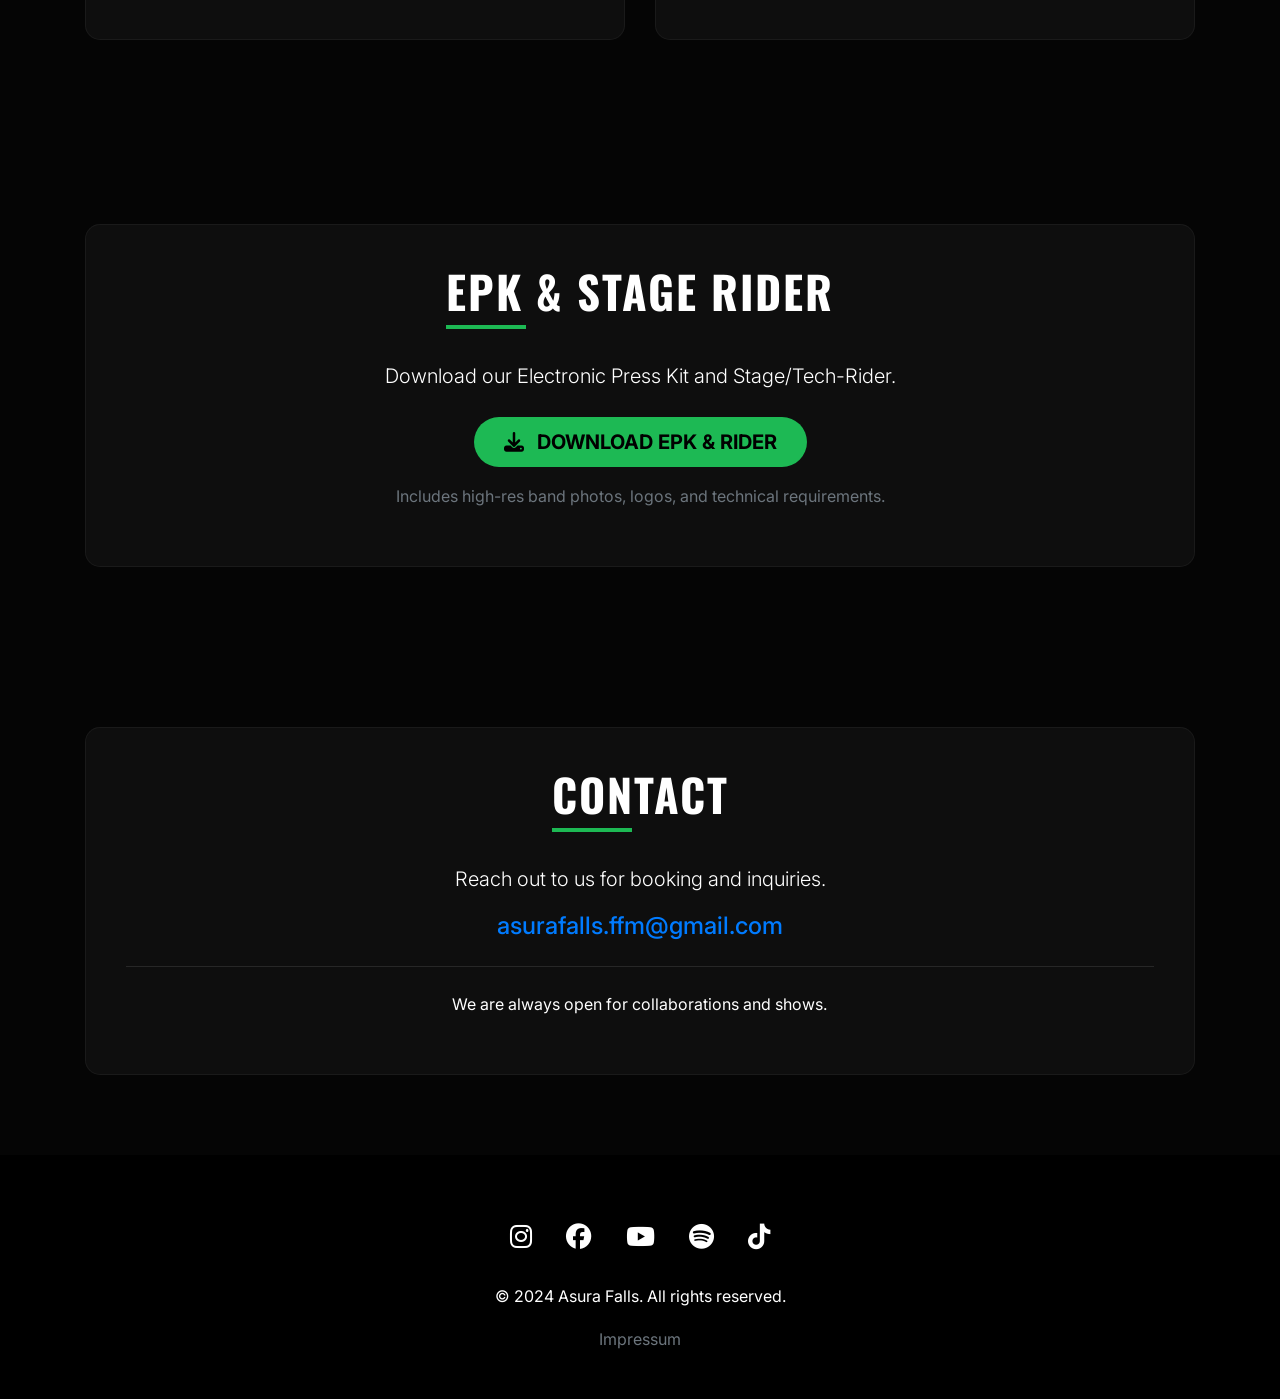
==== commit ea20c91a: "Revision" ====
--- a/index.html
+++ b/index.html
@@ -5,588 +5,285 @@
     <meta charset="UTF-8">
     <meta name="viewport" content="width=device-width, initial-scale=1.0, shrink-to-fit=no">
     <link rel="icon" href="images/symbol.jpeg">
-    <link href="https://stackpath.bootstrapcdn.com/bootstrap/4.5.2/css/bootstrap.min.css" rel="stylesheet">
+    
+    <!-- Fonts -->
+    <link rel="preconnect" href="https://fonts.googleapis.com">
+    <link rel="preconnect" href="https://fonts.gstatic.com" crossorigin>
+    <link href="https://fonts.googleapis.com/css2?family=Inter:wght@300;400;600&family=Oswald:wght@400;700&display=swap" rel="stylesheet">
+
+    <!-- CSS -->
+    <link rel="stylesheet" href="https://stackpath.bootstrapcdn.com/bootstrap/4.5.2/css/bootstrap.min.css">
     <link rel="stylesheet" href="https://cdnjs.cloudflare.com/ajax/libs/font-awesome/6.4.0/css/all.min.css">
-    <link rel="stylesheet" href="css/styles.css">
-    <link rel="stylesheet" href="css/gallery.css">
-    <title>Asura Falls</title>
-    <meta name="description" content="Welcome to the official website of Asura Falls. Explore our music, events, and more.">
-    <meta name="keywords" content="Asura Falls, band, music, concerts, events, metal">
-    <meta name="author" content="Michael Grohs">
-    <style>
-        body {
-            background-image: url('background.jpeg');
-            background-size: cover;
-            background-attachment: fixed;
-            background-position: center;
-            background-repeat: no-repeat;
-            background-color: black; /* Falls das Bild nicht geladen werden kann */
-            position: relative;
-        }
-
-        body::before {
-            content: "";
-            position: absolute;
-            top: 0;
-            left: 0;
-            right: 0;
-            bottom: 0;
-            background-color: rgba(0, 0, 0, 0.5); /* 50% schwarze Transparenz */
-            z-index: 1; /* Auf die richtige Schicht setzen */
-        }
-
-        section {
-            color: white;
-            background-color: rgba(0, 0, 0, 0.6); /* Schwarzer Hintergrund mit 60% Transparenz */
-            padding: 20px;
-            border-radius: 10px; /* Abgerundete Ecken */
-            position: relative; /* Um sicherzustellen, dass der Text über dem Overlay liegt */
-            z-index: 2; /* Sicherstellen, dass der Inhalt über dem Overlay angezeigt wird */
-        }
-
-        .navbar {
-            background-color: rgba(255, 255, 255, 0.1); /* Leicht transparenter Hintergrund */
-            backdrop-filter: blur(5px); /* Unschärfe für den Hintergrund */
-            padding: 10px; /* Etwas mehr Polsterung für die Navbar */
-            border-radius: 10px; /* Abgerundete Ecken für die Navbar */
-            z-index: 3; /* Höherer Z-Index für die Navbar */
-            position: relative; /* Sicherstellen, dass es über dem Overlay angezeigt wird */
-        }
-
-        .navbar .nav-link {
-            color: white; /* Schriftfarbe auf Weiß */
-            transition: color 0.2s; /* Übergangseffekt für den Farbwechsel */
-        }
-
-        .navbar .nav-link:hover {
-            color: #1db954; /* Grüner Farbwechsel bei Hover */
-        }
-
-        footer {
-            background-color: rgba(255, 255, 255, 0.1); /* Leicht transparenter Hintergrund */
-            backdrop-filter: blur(5px); /* Unschärfe für den Hintergrund */
-            padding: 10px; /* Etwas mehr Polsterung für das Impressum */
-            border-radius: 10px; /* Abgerundete Ecken für das Impressum */
-            text-align: center; /* Text zentrieren */
-            color: white; /* Schriftfarbe auf Weiß */
-            z-index: 3; /* Höherer Z-Index für das Impressum */
-            position: relative; /* Sicherstellen, dass es über dem Overlay angezeigt wird */
-        }
-
-        footer a {
-            color: white; /* Sicherstellen, dass der Link Weiß ist */
-            transition: color 0.2s; /* Übergangseffekt für den Farbwechsel */
-        }
-
-        footer a:hover {
-            color: #1db954; /* Grüner Farbwechsel bei Hover */
-        }
-
-        .band-image,
-        .logo-image {
-            max-width: 100%;
-            height: auto;
-            display: block;
-            margin: 0 auto;
-        }
-        .band-text {
-            font-size: 1.1rem; /* Genauso wie .carousel-caption h5 */
-            font-family: 'Segoe UI', 'Helvetica Neue', Arial, 'sans-serif'; /* Bootstrap Standard */
-            color: white;
-            font-weight: 400;
-            margin-top: 20px;
-            margin-bottom: 20px;
-            line-height: 1.5;
-        }
-        /* Logo Styling */
-        .navbar-brand img {
-            height: 40px; /* Logo-Höhe anpassen */
-            width: auto; /* Breite automatisch anpassen */
-        }
-
-        /* Gallery styling */
-        .gallery-container {
-            display: flex;
-            flex-wrap: wrap;
-            justify-content: flex-start; /* Align images to the left */
-            margin-top: 20px;
-        }
-
-        .gallery-item {
-            flex-basis: calc(20% - 2px); /* Adjust for 5 images in a row */
-            margin: 1px; /* Small margin to prevent spacing issues */
-        }
-
-        .gallery-item img {
-            width: 100%;
-            height: auto;
-            border-radius: 8px;
-            box-shadow: 0 4px 8px rgba(0, 0, 0, 0.5);
-        }
-
-        /* Social media icons styling */
-        .social-icons {
-          display: flex;
-          justify-content: center; /* center horizontally, optional */
-          gap: 20px;               /* space between icons, optional */
-          margin: 20px 0;          /* vertical spacing, optional */
-        }
-
-        .social-icons a {
-          display: flex;
-          justify-content: center;
-          align-items: center;
-          color: white;
-          background: #222;
-          border-radius: 50%;
-          width: 48px;
-          height: 48px;
-          font-size: 28px;
-          transition: transform 0.2s, background 0.2s;
-          z-index: 10;
-          position: relative;
-        }
-
-          .social-icons a:hover {
-              background: #fff;
-              transform: scale(1.12);
-          }
-
-          .social-icons a:hover .fa-instagram { color: #E4405F; }
-          .social-icons a:hover .fa-facebook { color: #1877F3; }
-          .social-icons a:hover .fa-youtube { color: #FF0000; }
-          .social-icons a:hover .fa-spotify { color: #1DB954; }
-          .social-icons a:hover .fa-tiktok { color: #000000; }
-        /* Back to top button styling */
-        .back-to-top {
-            position: fixed;
-            bottom: 20px;
-            right: 20px;
-            background-color: #0335D1;
-            color: white;
-            border: none;
-            border-radius: 5px;
-            padding: 10px 15px;
-            cursor: pointer;
-            display: none; /* Initially hidden */
-            z-index: 3; /* Höherer Z-Index für den Button */
-        }
-        /* Ensure the text in the slideshow is visible on mobile */
-.carousel-caption {
-    position: absolute; /* Positionierung für korrekte Platzierung */
-    bottom: 30px; /* Text an den unteren Rand des Bildes */
-    left: 0; /* Linke Ausrichtung */
-    right: 0; /* Rechte Ausrichtung */
-    background: rgba(0, 0, 0, 0.5); /* Halbtransparenter Hintergrund */
-    color: white; /* Textfarbe */
-    padding: 10px; /* Innenabstand */
-    border-radius: 5px; /* Abgerundete Ecken */
-}
-/* Mobile Anpassung */
-@media (max-width: 768px) {
-    .carousel-caption {
-        position: relative; /* Relative Positionierung für Mobilgeräte */
-        bottom: 30px; 
-    }
-}
-        /* Abstand für die Controls */
-.carousel-control-prev,
-.carousel-control-next {
-    bottom: 20px; /* Abstand vom unteren Rand des Containers */
-}
-        .carousel-indicators {
-    display: flex;
-    justify-content: center;
-    padding: 0;
-    list-style: none;
-    margin-top: 20px; /* Abstand zum oberen Element */
-}
-/* Reduce slideshow image size on larger screens */
-@media (min-width: 992px) {
-    .carousel-inner img {
-        max-height: 992px; /* Adjust the height as per your preference */
-        object-fit: contain; /* Ensure the image scales to fit without cropping */
-        width: 100%; /* Make sure the width remains 100% */
-    }
-}
-
-/* Full size on mobile */
-@media (max-width: 768px) {
-    .carousel-inner img {
-        width: 100%; /* Ensure full width on mobile */
-        height: auto;
-    }
-}
-
-    </style>
+    <link rel="stylesheet" href="css/main.css">
+    
+    <title>Asura Falls | Modern Metalcore from Frankfurt</title>
 </head>
 
-<body data-spy="scroll" data-target="#navbar" data-offset="200">
-
-    <div class="container">
-        <nav id="navbar" class="navbar navbar-expand-md">
-            <a class="navbar-brand" href="#">
-                <img src="images/logo.png" alt="Logo"> <!-- Logo hinzugefügt -->
+<body data-spy="scroll" data-target="#navbar" data-offset="100">
+    <div class="bg-overlay"></div>
+
+    <nav id="navbar" class="navbar navbar-expand-lg navbar-dark fixed-top">
+        <div class="container">
+            <a class="navbar-brand" href="index.html">
+                <img src="images/logo.png" alt="Asura Falls Logo">
             </a>
-            <button class="navbar-toggler navbar-dark" type="button" data-toggle="collapse" data-target="#navbarNav" aria-controls="navbarNav" aria-expanded="false" aria-label="Toggle navigation">
+            <button class="navbar-toggler" type="button" data-toggle="collapse" data-target="#navbarNav" aria-controls="navbarNav" aria-expanded="false" aria-label="Toggle navigation">
                 <span class="navbar-toggler-icon"></span>
             </button>
             <div class="collapse navbar-collapse" id="navbarNav">
-                <ul class="navbar-nav ml-auto" role="tablist"> 
-                    <li class="nav-item">
-                        <a class="nav-link" href="history.html">History</a>
-                    </li>
-                    <li class="nav-item">
-                        <a class="nav-link" href="#shows">Shows</a>
-                    </li>
-                    <li class="nav-item">
-                        <a class="nav-link" href="#media">Spotify</a>
-                    </li>
-                    <li class="nav-item">
-                        <a class="nav-link" href="#press">Press</a>
-                    </li>
-                     <li class="nav-item">
-                        <a class="nav-link" href="gallery.html">Gallery</a> <!-- Galerie verlinkt -->
-                    </li>
-                    <li class="nav-item">
-                        <a class="nav-link" href="#contact">Contact and EPK + Stage/Tech-Rider</a>
-                    </li>
+                <ul class="navbar-nav ml-auto align-items-center">
+                    <!-- Same-page scroll links -->
+                    <li class="nav-item"><a class="nav-link" href="#band">The Band</a></li>
+                    <li class="nav-item"><a class="nav-link" href="#shows">Shows</a></li>
+                    <li class="nav-item"><a class="nav-link" href="#media">Media</a></li>
+                    <li class="nav-item"><a class="nav-link" href="#rider">EPK & Rider</a></li>
+                    <li class="nav-item"><a class="nav-link" href="#contact">Contact</a></li>
+                    
+                    <!-- Visual separator for modern structure -->
+                    <li class="nav-divider d-none d-lg-block"></li>
+                    
+                    <!-- Page transition links -->
+                    <li class="nav-item"><a class="nav-link nav-link-alt" href="history.html">History</a></li>
+                    <li class="nav-item"><a class="nav-link nav-link-alt" href="gallery.html">Gallery</a></li>
                 </ul>
             </div>
-        </nav>
-
-<section id="band">
-    <h2>The Band</h2>
-    <hr class="styled-hr">
-    <img src="images/band.jpg" alt="Band Image" class="band-image">
-    <p class="carousel-caption text-center">
-      <h5>Asura Falls stand for high-energy modern metalcore with a clear message, massive riffs, and two unmistakable voices. The six-piece band combines melodic depth, emotional intensity, and uncommon diversity into their music.
-
-With influences from Bullet For My Valentine, Killswitch Engage, and In Flames, Asura Falls create a powerful blend of catchy melodies, aggressive breakdowns, and atmospheric moments. Clean vocals and raw screams meet heavy guitar riffs, surprising you at every turn.
-
-Since the relaunch with Jenny and Nemo on vocals, the band has gained a fresh dynamic. Together with Jonas (8-string guitar), Cons (7-string lead guitar), Sueri (bass), and Erausmus (drums), they form a six-piece powerhouse ready to conquer stages.
-
-Whether on big stages or in intimate club shows, Asura Falls stand for authenticity, passion, and electrifying live energy. The band transforms small clubs and large stages alike into a sea of movement and emotion.
-
-With new songs and upcoming shows, Asura Falls are ready for the next step — uncompromising, honest, and driven by a clear goal: to bring their music to the world.</h5>
-    </p>
-
-    <!-- Slideshow Container -->
-    <div id="bandSlideshow" class="carousel slide" data-ride="carousel">
-        <!-- Slideshow Indicators -->
-        <ul class="carousel-indicators" style="margin-top: 20px;">
-            <li data-target="#bandSlideshow" data-slide-to="0" class="active"></li>
-            <li data-target="#bandSlideshow" data-slide-to="1"></li>
-            <li data-target="#bandSlideshow" data-slide-to="2"></li>
-            <li data-target="#bandSlideshow" data-slide-to="3"></li>
-            <li data-target="#bandSlideshow" data-slide-to="4"></li>
-            <li data-target="#bandSlideshow" data-slide-to="5"></li>
-        </ul>
-
-        <!-- Slideshow Images -->
-        <div class="carousel-inner">
-            <div class="carousel-item active">
-                <img src="images/band/jenny.jpg" class="d-block w-100" alt="Jenny">
-                <div class="carousel-caption text-center">
-                    <h2>Jenny - Vocals</h2>
-                    <h5>Even as a small child, Jenny loved being on stage — no matter where she was. If she liked a song, she would sing along and dance to it. During her teenage years, her musical talent developed steadily, and she has been singing in bands ever since.
-                        With her captivating stage presence and a compelling voice that ranges from soft and sensitive to powerful and aggressive, she brings tremendous dynamic energy to the band.</h5>
-                </div>
-            </div>
-            <div class="carousel-item">
-                <img src="images/band/nemo.jpg" class="d-block w-100" alt="Nemo">
-                <div class="carousel-caption text-center">
-                    <h2>Nemo - Vocals</h2>
-                    <h5>Nemo discovered his passion for music at an early age and, many years later, is now the frontman of Asura Falls. With his long-standing experience as a shouter, rapper, and lyricist, he brings intense conviction and raw emotion to every performance, captivating audiences with his powerful stage presence.</h5>
-                </div>
-            </div>
-            <div class="carousel-item">
-                <img src="images/band/jonas.jpg" class="d-block w-100" alt="Jonas">
-                <div class="carousel-caption text-center">
-                    <h2>Jonas - 8-String</h2>
-                    <h5>Inspired by his music teacher, Jonas began his musical journey relatively late — but all the more determined. His path — and with it the search for his own sound — was shaped by countless bands and artists, from classic rock to modern metal.
-                        Armed with eight strings and his songwriting skills, Jonas lays a foundation of heaviness and melancholy on which the band builds its songs.
-                        Even though he rarely stands in the spotlight, he is indispensable as the rhythm guitarist and the band's in-house "tech guy," making a crucial contribution to their overall sound.</h5>
-                </div>
-            </div>
-            <div class="carousel-item">
-                <img src="images/band/conz.jpg" class="d-block w-100" alt="Conz">
-                <div class="carousel-caption text-center">
-                    <h2>Cons - 7-String</h2>
-                    <h5>Since day one, Cons has been a founding member, lead guitarist, and therefore the "veteran" of our band.
-                        He has been playing guitar since the age of eight, and his influences from classic blues and metal have played a major role in shaping the distinctive Asura sound.
-                        Inspired by modern core bands, he transforms ideas into melodic riffs and enhances them with atmospheric synth elements.</h5>
-                </div>
-            </div>
-            <div class="carousel-item">
-                <img src="images/band/suri.jpg" class="d-block w-100" alt="Suri">
-                <div class="carousel-caption text-center">
-                    <h2>Sueri - Bass</h2>
-                    <h5>Sueri discovered his passion for low tones at the age of 14 — his roots lie in the skate punk of the early 2000s.
-                        After a longer break, he has been a permanent member of Asura Falls since 2016 and, as the band's valued bassist, provides the essential foundation that makes our music truly complete.</h5>
-                </div>
-            </div>
-            <div class="carousel-item">
-                <img src="images/band/erasmus.jpg" class="d-block w-100" alt="Erasmus">
-                <div class="carousel-caption text-center">
-                    <h2>Erasmus - Drums</h2>
-                    <h5>Although he masters several instruments, his true passion lies behind the drums.
-                        Influenced by a wide range of styles — from video game soundtracks to progressive metal — his playing combines powerful beats with playful fills, creating a distinctive energy that drives Asura Falls forward.</h5>
-                </div>
-            </div>
         </div>
-
-        <!-- Left and right controls -->
-        <a class="carousel-control-prev" href="#bandSlideshow" data-slide="prev">
-            <span class="carousel-control-prev-icon"></span>
-        </a>
-        <a class="carousel-control-next" href="#bandSlideshow" data-slide="next">
-            <span class="carousel-control-next-icon"></span>
-        </a>
+    </nav>
+
+    <!-- Hero Section: Focused on the Band Image -->
+    <header class="hero-section">
+        <div class="container">
+            <div class="hero-content animate-on-scroll">
+                <h1 class="hero-title">Asura Falls</h1>
+                <p class="hero-subtitle">MODERN METALCORE</p>
+                <div class="hero-img-wrap">
+                    <img src="images/band.jpg" alt="Asura Falls Band">
+                </div>
+            </div>
+        </div>
+    </header>
+
+    <main class="container">
+        <!-- Band Info Section -->
+        <section id="band">
+            <div class="row justify-content-center">
+                <div class="col-lg-10 text-center animate-on-scroll">
+                    <h2>The Band</h2>
+                    <p class="band-intro" style="border:none; padding-left:0;">
+                        Asura Falls stand for high-energy modern metalcore with a clear message, massive riffs, and two unmistakable voices. The six-piece band combines melodic depth, emotional intensity, and uncommon diversity into their music.
+                    </p>
+                    <p class="band-intro" style="border:none; padding-left:0;">
+                        With influences from Bullet For My Valentine, Killswitch Engage, and In Flames, Asura Falls create a powerful blend of catchy melodies, aggressive breakdowns, and atmospheric moments. Clean vocals and raw screams meet heavy guitar riffs, surprising you at every turn.
+                    </p>
+                    <p class="band-intro" style="border:none; padding-left:0;">
+                        Since the relaunch with Jenny and Nemo on vocals, the band has gained a fresh dynamic. Together with Jonas (8-string guitar), Cons (7-string lead guitar), Sueri (bass), and Erausmus (drums), they form a six-piece powerhouse ready to conquer stages.
+                    </p>
+                    <p class="band-intro" style="border:none; padding-left:0;">
+                        Whether on big stages or in intimate club shows, Asura Falls stand for authenticity, passion, and electrifying live energy. The band transforms small clubs and large stages alike into a sea of movement and emotion.
+                    </p>
+                    <p class="band-intro" style="border:none; padding-left:0;">
+                        With new songs and upcoming shows, Asura Falls are ready for the next step — uncompromising, honest, and driven by a clear goal: to bring their music to the world.
+                    </p>
+                </div>
+            </div>
+
+            <!-- Member Carousel: Fade effect added and structure optimized -->
+            <div class="carousel-container animate-on-scroll mt-5">
+                <div id="bandSlideshow" class="carousel slide data-ride" data-ride="carousel" data-interval="8000">
+                    <div class="carousel-inner">
+                        <div class="carousel-item active">
+                            <div class="carousel-img-wrap">
+                                <img src="images/band/jenny.jpg" alt="Jenny">
+                            </div>
+                            <div class="member-bio">
+                                <h3>Jenny - Vocals</h3>
+                                <p>Even as a small child, Jenny loved being on stage — no matter where she was. If she liked a song, she would sing along and dance to it. During her teenage years, her musical talent developed steadily, and she has been singing in bands ever since. With her captivating stage presence and a compelling voice that ranges from soft and sensitive to powerful and aggressive, she brings tremendous dynamic energy to the band.</p>
+                            </div>
+                        </div>
+                        <div class="carousel-item">
+                            <div class="carousel-img-wrap">
+                                <img src="images/band/nemo.jpg" alt="Nemo">
+                            </div>
+                            <div class="member-bio">
+                                <h3>Nemo - Vocals</h3>
+                                <p>Nemo discovered his passion for music at an early age and, many years later, is now the frontman of Asura Falls. With his long-standing experience as a shouter, rapper, and lyricist, he brings intense conviction and raw emotion to every performance, captivating audiences with his powerful stage presence.</p>
+                            </div>
+                        </div>
+                        <div class="carousel-item">
+                            <div class="carousel-img-wrap">
+                                <img src="images/band/jonas.jpg" alt="Jonas">
+                            </div>
+                            <div class="member-bio">
+                                <h3>Jonas - 8-String</h3>
+                                <p>Inspired by his music teacher, Jonas began his musical journey relatively late — but all the more determined. His path — and with it the search for his own sound — was shaped by countless bands and artists, from classic rock to modern metal. Armed with eight strings and his songwriting skills, Jonas lays a foundation of heaviness and melancholy on which the band builds its songs. Even though he rarely stands in the spotlight, he is indispensable as the rhythm guitarist and the band's in-house "tech guy," making a crucial contribution to their overall sound.</p>
+                            </div>
+                        </div>
+                        <div class="carousel-item">
+                            <div class="carousel-img-wrap">
+                                <img src="images/band/conz.jpg" alt="Conz">
+                            </div>
+                            <div class="member-bio">
+                                <h3>Cons - 7-String</h3>
+                                <p>Since day one, Cons has been a founding member, lead guitarist, and therefore the "veteran" of our band. He has been playing guitar since the age of eight, and his influences from classic blues and metal have played a major role in shaping the distinctive Asura sound. Inspired by modern core bands, he transforms ideas into melodic riffs and enhances them with atmospheric synth elements.</p>
+                            </div>
+                        </div>
+                        <div class="carousel-item">
+                            <div class="carousel-img-wrap">
+                                <img src="images/band/suri.jpg" alt="Suri">
+                            </div>
+                            <div class="member-bio">
+                                <h3>Sueri - Bass</h3>
+                                <p>Sueri discovered his passion for low tones at the age of 14 — his roots lie in the skate punk of the early 2000s. After a longer break, he has been a permanent member of Asura Falls since 2016 and, as the band's valued bassist, provides the essential foundation that makes our music truly complete.</p>
+                            </div>
+                        </div>
+                        <div class="carousel-item">
+                            <div class="carousel-img-wrap">
+                                <img src="images/band/erasmus.jpg" alt="Erasmus">
+                            </div>
+                            <div class="member-bio">
+                                <h3>Erasmus - Drums</h3>
+                                <p>Although he masters several instruments, his true passion lies behind the drums. Influenced by a wide range of styles — from video game soundtracks to progressive metal — his playing combines powerful beats with playful fills, creating a distinctive energy that drives Asura Falls forward.</p>
+                            </div>
+                        </div>
+                    </div>
+                    <!-- Controls -->
+                    <a class="carousel-control-prev" href="javascript:void(0)" data-target="#bandSlideshow" data-slide="prev" role="button">
+                        <span class="carousel-control-prev-icon" aria-hidden="true"></span>
+                        <span class="sr-only">Previous</span>
+                    </a>
+                    <a class="carousel-control-next" href="javascript:void(0)" data-target="#bandSlideshow" data-slide="next" role="button">
+                        <span class="carousel-control-next-icon" aria-hidden="true"></span>
+                        <span class="sr-only">Next</span>
+                    </a>
+                </div>
+            </div>
+        </section>
+
+        <!-- Shows Section -->
+        <section id="shows">
+            <h2 class="animate-on-scroll">Upcoming Shows</h2>
+            
+            <div class="show-card animate-on-scroll">
+                <img src="images/upcoming2026v1.1.png" alt="Show Image" class="show-image">
+                <div class="show-info">
+                    <h3>Season 2026</h3>
+                    <p>Stay tuned for more updates on our upcoming tour dates.</p>
+                </div>
+            </div>
+
+            <div class="show-card animate-on-scroll">
+                <img src="images/flyerschanz141126.jpeg" alt="Show Image" class="show-image">
+                <div class="show-info">
+                    <h3>14.11.2026 - Mühlheim am Main</h3>
+                    <p><strong>Location:</strong> Kulturhalle Schanz</p>
+                    <p><strong>With:</strong> About Monsters, Sapiency, Spillflower</p>
+                    <a href="https://www.reservix.de/p/reservix/event/2559204" class="btn btn-tickets" target="_blank">Get Tickets</a>
+                </div>
+            </div>
+        </section>
+
+        <!-- Media Section -->
+        <section id="media">
+            <div class="row">
+                <div class="col-md-6 mb-4 animate-on-scroll">
+                    <h2>YouTube</h2>
+                    <div id="youtube-placeholder" class="media-placeholder">
+                        <p>Accept external services to load our YouTube playlist.</p>
+                        <button id="loadYouTube" class="btn btn-danger">Load YouTube</button>
+                    </div>
+                </div>
+                <div class="col-md-6 mb-4 animate-on-scroll">
+                    <h2>Spotify</h2>
+                    <div id="spotify-placeholder" class="media-placeholder">
+                        <p>Accept external services to load the Spotify player.</p>
+                        <button id="loadSpotify" class="btn btn-success">Load Spotify</button>
+                    </div>
+                </div>
+            </div>
+        </section>
+
+        <!-- Press Section -->
+        <section id="press">
+            <h2 class="animate-on-scroll">Press</h2>
+            <div class="row">
+                <div class="col-md-6 mb-4 animate-on-scroll">
+                    <a href="https://skulls-and-bones-magazine.de/rhein-main-metalcore-united-drei-bands-ein-abriss/" target="_blank" class="text-decoration-none">
+                        <div class="content-box press-box h-100">
+                            <img src="images/elfer/elfer1.jpg" alt="Press 1" class="img-fluid rounded mb-3">
+                            <h4>Metalcore in Reinform</h4>
+                            <p class="text-muted">An evening that cracks – three bands showed why Metalcore is a lifestyle.</p>
+                        </div>
+                    </a>
+                </div>
+                <div class="col-md-6 mb-4 animate-on-scroll">
+                    <a href="https://skulls-and-bones-magazine.de/breakdown-bash-2024-heisse-klaenge-und-rebellische-riffs-im-schanz-in-muehlheim-am-main/" target="_blank" class="text-decoration-none">
+                        <div class="content-box press-box h-100">
+                            <img src="images/schanz/schanz1.jpg" alt="Press 2" class="img-fluid rounded mb-3">
+                            <h4>Breakdown Bash 2024</h4>
+                            <p class="text-muted">Abriss Schanz, Frankfurt am Main.</p>
+                        </div>
+                    </a>
+                </div>
+            </div>
+        </section>
+
+        <!-- EPK & Rider Section -->
+        <section id="rider">
+            <div class="content-box text-center animate-on-scroll">
+                <h2>EPK & Stage Rider</h2>
+                <p class="lead">Download our Electronic Press Kit and Stage/Tech-Rider.</p>
+                <div class="mt-4">
+                    <a href="https://drive.google.com/drive/folders/1MpWdiyV3u8q_u2vI0zSIb_OC_PH30go0?usp=drive_link" target="_blank" class="btn btn-tickets btn-lg">
+                        <i class="fas fa-download mr-2"></i> Download EPK & Rider
+                    </a>
+                </div>
+                <p class="mt-3 text-muted">Includes high-res band photos, logos, and technical requirements.</p>
+            </div>
+        </section>
+
+        <!-- Contact Section -->
+        <section id="contact">
+            <div class="content-box text-center animate-on-scroll">
+                <h2>Contact</h2>
+                <p class="lead">Reach out to us for booking and inquiries.</p>
+                <a href="mailto:asurafalls.ffm@gmail.com" class="h4 text-primary email-link" style="transition: color 0.3s;">asurafalls.ffm@gmail.com</a>
+                <hr class="my-4" style="border-color: rgba(255,255,255,0.1);">
+                <div class="row justify-content-center">
+                    <div class="col-md-8">
+                        <p>We are always open for collaborations and shows.</p>
+                    </div>
+                </div>
+            </div>
+        </section>
+    </main>
+
+    <footer>
+        <div class="container animate-on-scroll">
+            <div class="social-icons mb-4">
+                <a href="https://www.instagram.com/asura__falls_band" target="_blank" aria-label="Instagram"><i class="fab fa-instagram"></i></a>
+                <a href="https://www.facebook.com/asurafalls" target="_blank" aria-label="Facebook"><i class="fab fa-facebook"></i></a>
+                <a href="https://www.youtube.com/@AsuraFallsBand" target="_blank" aria-label="YouTube"><i class="fab fa-youtube"></i></a>
+                <a href="https://open.spotify.com/artist/1M0iXpavLgKsRaZfiB18ne" target="_blank" aria-label="Spotify"><i class="fab fa-spotify"></i></a>
+                <a href="https://www.tiktok.com/@asurafallsband" target="_blank" aria-label="TikTok"><i class="fab fa-tiktok"></i></a>
+            </div>
+            <p>&copy; 2024 Asura Falls. All rights reserved.</p>
+            <p><a href="text12.html" class="text-muted">Impressum</a></p>
+        </div>
+    </footer>
+
+    <button class="back-to-top" id="backToTop">
+        <i class="fas fa-chevron-up"></i>
+    </button>
+
+    <!-- Lightbox Overlay -->
+    <div id="imageOverlay">
+        <img id="overlayImage" src="" alt="Full Size Image">
     </div>
-</section>
-
-        <section id="shows">
-            <h2>Upcoming Shows</h2>
-            <hr class="styled-hr">
-            <div class="show-list">
-
-            <div class="show-card">
-                <img src="images/upcoming2026v1.1.png" alt="Show Image">
-            </div>
-            <!--    
-              <div class="show-card">
-                <img src="images/posterfrankfurt_elver230526.png" alt="Show Image">
-                  <div class="show-details">
-                    <h4>23.05.2026</h4>
-                    <p><strong>Location: </strong>ELFER MUSIC CLUB, Kleine Rittergasse 14-20, 60594 Frankfurt am Main</p>
-                    <p><strong>Other Bands: </strong>Out Of Vision, Farewell Spit</p>
-                    <a href="https://eventfrog.de/de/p/konzerte/hard-rock-heavy-metal/out-of-vision-exclusive-headline-shows-2026-frankfurt-7421118623505193632.html" class="btn btn-primary" target="_blank">Get Tickets</a>
-                  </div>
-                </div>
-             -->   
-            <div class="show-card">
-                <img src="images/flyerschanz141126.jpeg" alt="Show Image">
-                  <div class="show-details">
-                    <h4>14.11.2026</h4>
-                    <p><strong>Location: </strong>Kulturhalle Schanz, Carl-Zeiss-Straße 6, 63165 Mühlheim am Main</p>
-                    <p><strong>Other Bands: </strong>About Monsters, Sapiency, Spillflower</p>
-                    <a href="https://www.reservix.de/p/reservix/event/2559204" class="btn btn-primary" target="_blank">Get Tickets</a>
-                  </div>
-                </div>
-              
-        </section>
-        
-</section>
-        <section id="youtube">
-            <h2>YouTube</h2>
-            <div id="youtube-placeholder" style="position:relative; width:100%; height:352px; background:rgba(0,0,0,0.6); border-radius:12px; display:flex; align-items:center; justify-content:center; flex-direction:column;">
-                <p style="color:white; text-align:center; max-width:450px;">To protect your privacy, the YouTube player is only loaded after you accept cookies and external services.</p>
-                <button id="loadYouTube" style="margin:15px 0 0 0; padding:10px 20px; border:none; border-radius:6px; background:#FF0000; color:white; font-size:1.1em; cursor:pointer;">
-                Accept & Load YouTube Playlist
-                </button>
-            </div>
-        </section>
-
-        <section id="media">
-            <h2>Spotify</h2>
-            <div id="spotify-placeholder" style="position:relative; width:100%; height:352px; background:rgba(0,0,0,0.6); border-radius:12px; display:flex; align-items:center; justify-content:center; flex-direction:column;">
-                <p style="color:white; text-align:center; max-width:450px;">To protect your privacy, the Spotify player is only loaded after you accept cookies and external services.</p>
-                <button id="loadSpotify" style="margin:15px 0 0 0; padding:10px 20px; border:none; border-radius:6px; background:#1db954; color:white; font-size:1.1em; cursor:pointer;">
-                Accept & Load Spotify Player
-                </button>
-            </div>
-        </section>
-<style>
-    .show-list {
-        display: flex;
-        flex-direction: column;
-        gap: 20px;
-    }
-
-    .show-card {
-        background-color: rgba(0, 0, 0, 0.6);
-        padding: 15px;
-        border-radius: 10px;
-        display: flex;
-        flex-direction: column;
-        align-items: center;
-        text-align: center;
-    }
-
-    .show-card img {
-        max-width: 100%;
-        height: auto;
-        border-radius: 8px;
-        margin-bottom: 10px;
-    }
-
-    .show-details {
-        color: white;
-    }
-
-    .btn-primary {
-        background-color: #1db954;
-        border: none;
-    }
-
-    .btn-primary:hover {
-        background-color: #17a34a;
-    }
-</style>
-
-<section id="press">
-    <h2>Press</h2>
-    <hr class="styled-hr">
-    <div class="press-links">
-        <div class="press-card">
-            <a href="https://skulls-and-bones-magazine.de/rhein-main-metalcore-united-drei-bands-ein-abriss/" target="_blank">
-                <img src="images/elfer/elfer1.jpg" alt="Article 1 Thumbnail">
-                <div class="press-content">
-                    <h4>Ein Abend, der kracht – Metalcore in Reinform</h4>
-                    <p>Am Samstag, den 5. April 2025, verwandelte sich der Elfer Club in Frankfurt am Main in einen brodelnden Hexenkessel aus Breakdowns, Screams und schweißtreibender Energie. Drei Bands zeigten, warum Metalcore nicht nur eine Musikrichtung, sondern eine Lebenseinstellung ist. Vorbei waren die Zeiten, in denen Metal nur männlich konnotiert wurde.</p>
-                </div>
-            </a>
-        </div>
-
-        <div class="press-card">
-            <a href="https://skulls-and-bones-magazine.de/breakdown-bash-2024-heisse-klaenge-und-rebellische-riffs-im-schanz-in-muehlheim-am-main/" target="_blank">
-                <img src="images/schanz/schanz1.jpg" alt="Article 2 Thumbnail">
-                <div class="press-content">
-                    <h4>Breakdown Bash 2024</h4>
-                    <p>Abriss Schanz, Frankfurt am Main.</p>
-                </div>
-            </a>
-        </div>
-    </div>
-</section>
-
-<style>
-.press-links {
-    display: flex;
-    flex-wrap: wrap;
-    gap: 20px;
-    margin-top: 20px;
-}
-
-.press-card {
-    background-color: rgba(0, 0, 0, 0.6);
-    border-radius: 10px;
-    overflow: hidden;
-    width: calc(50% - 10px);
-    display: flex;
-    flex-direction: column;
-    transition: transform 0.2s;
-}
-
-.press-card:hover {
-    transform: scale(1.02);
-}
-
-.press-card img {
-    width: 100%;
-    height: auto;
-    object-fit: cover;
-}
-
-.press-content {
-    padding: 15px;
-    color: white;
-}
-
-.press-content h4 {
-    margin-top: 0;
-    color: #0335D1;
-}
-
-.press-content p {
-    margin-bottom: 0;
-    font-size: 0.9rem;
-}
-</style>        
-        
-        <section id="contact">
-            <h2>Contact</h2>
-            <hr class="styled-hr">
-            <p>If you want to reach out to us, feel free to send an email to <a href="mailto:asurafalls.ffm@gmail.com">asurafalls.ffm@gmail.com</a>.</p>
-            <p>If you need a Press Kit oder the Stage/Tech-Rider, please klick <a href="https://drive.google.com/drive/folders/1MpWdiyV3u8q_u2vI0zSIb_OC_PH30go0?usp=drive_link">HERE</a>.</p>
-        </section>
-                <div class="social-icons">
-                    <a href="https://www.instagram.com/asura__falls_band" target="_blank" aria-label="Instagram">
-                        <i class="fab fa-instagram"></i>
-                    </a>
-                    <a href="https://www.facebook.com/asurafalls" target="_blank" aria-label="Facebook">
-                        <i class="fab fa-facebook"></i>
-                    </a>
-                    <a href="https://www.youtube.com/@AsuraFallsBand" target="_blank" aria-label="YouTube">
-                        <i class="fab fa-youtube"></i>
-                    </a>
-                    <a href="https://open.spotify.com/artist/1M0iXpavLgKsRaZfiB18ne" target="_blank" aria-label="Spotify">
-                        <i class="fab fa-spotify"></i>
-                    </a>
-                     <a href="https://www.tiktok.com/@asurafallsband" target="_blank" aria-label="TikToc">
-                        <i class="fab fa-tiktok"></i>
-                    </a>
-                </div>
-        <footer>
-            <p>&copy; 2024 Asura Falls. All rights reserved.</p>
-            <p><a href="text12.html">Impressum</a></p>
-        </footer>
-    </div>
-
-    <!-- Back to Top Button -->
-    <button class="back-to-top" id="backToTop">Back to Top</button>
-
-    <div class="overlay" id="overlay">
-        <img id="overlayImage" src="" alt="Overlay Image">
-    </div>
-
+
+    <!-- Scripts -->
     <script src="https://code.jquery.com/jquery-3.5.1.slim.min.js"></script>
     <script src="https://cdn.jsdelivr.net/npm/@popperjs/core@2.9.2/dist/umd/popper.min.js"></script>
     <script src="https://stackpath.bootstrapcdn.com/bootstrap/4.5.2/js/bootstrap.min.js"></script>
-    <script>
-        // Back to Top Button functionality
-        const backToTopButton = document.getElementById("backToTop");
-
-        window.onscroll = function () {
-            if (document.body.scrollTop > 20 || document.documentElement.scrollTop > 20) {
-                backToTopButton.style.display = "block";
-            } else {
-                backToTopButton.style.display = "none";
-            }
-        };
-
-        backToTopButton.onclick = function () {
-            document.body.scrollTop = 0;
-            document.documentElement.scrollTop = 0;
-        };
-
-        // Overlay functionality for image click
-        const overlay = document.getElementById("overlay");
-        const overlayImage = document.getElementById("overlayImage");
-
-        function showImage(src) {
-            overlayImage.src = src;
-            overlay.style.display = "flex";
-        }
-
-        overlay.onclick = function () {
-            overlay.style.display = "none";
-        };
-    </script>
-    <script>
-        document.getElementById('loadYouTube').onclick = function() {
-        var placeholder = document.getElementById('youtube-placeholder');
-        placeholder.innerHTML = '<iframe style="border-radius:12px" src="https://www.youtube.com/embed/videoseries?list=PLV8oNL8D_M-BPqYUnhmC_LzIbsH4a2o3a" width="100%" height="352" frameborder="0" allow="autoplay; clipboard-write; encrypted-media; fullscreen; picture-in-picture" allowfullscreen></iframe>';
-        };
-    </script>
-    <script>
-        document.getElementById('loadSpotify').onclick = function() {
-        var placeholder = document.getElementById('spotify-placeholder');
-        placeholder.innerHTML = '<iframe style="border-radius:12px" src="https://open.spotify.com/embed/artist/1M0iXpavLgKsRaZfiB18ne?utm_source=generator&theme=0" width="100%" height="352" frameBorder="0" allowfullscreen="" allow="autoplay; clipboard-write; encrypted-media; fullscreen; picture-in-picture"></iframe>';
-        };
-    </script>
-
+    <script src="js/scripts.js"></script>
 </body>
-
 </html>
--- a/css/main.css
+++ b/css/main.css
@@ -0,0 +1,443 @@
+:root {
+    --primary-color: #1db954;
+    --primary-glow: rgba(29, 185, 84, 0.3);
+    --accent-color: #0335D1;
+    --bg-dark: #050505;
+    --card-bg: rgba(15, 15, 15, 0.95);
+    --text-main: #ffffff;
+    --text-muted: #a0a0a0;
+    --font-heading: 'Oswald', sans-serif;
+    --font-body: 'Inter', sans-serif;
+}
+
+/* 1. Global Reset & Performance */
+html {
+    scroll-behavior: smooth;
+}
+
+body {
+    background-color: var(--bg-dark);
+    color: var(--text-main);
+    font-family: var(--font-body);
+    line-height: 1.7;
+    overflow-x: hidden;
+    margin: 0;
+    -webkit-font-smoothing: antialiased;
+}
+
+/* Fixed background */
+.bg-overlay {
+    position: fixed;
+    top: 0;
+    left: 0;
+    width: 100%;
+    height: 100%;
+    background: linear-gradient(rgba(0,0,0,0.85), rgba(0,0,0,0.85)), url('../background.jpeg');
+    background-size: cover;
+    background-position: center;
+    z-index: -1;
+    transform: translateZ(0); 
+}
+
+/* 2. Typography */
+h1, h2, h3, h4, h5 {
+    font-family: var(--font-heading);
+    text-transform: uppercase;
+    letter-spacing: 2px;
+    font-weight: 700;
+}
+
+h2 {
+    font-size: 2.8rem;
+    margin-bottom: 2.5rem;
+    position: relative;
+    display: inline-block;
+}
+
+h2::after {
+    content: '';
+    position: absolute;
+    bottom: -10px;
+    left: 0;
+    width: 80px;
+    height: 4px;
+    background: var(--primary-color);
+}
+
+/* 3. Navigation Styling (Unified Across All Pages) */
+.navbar {
+    background: rgba(0, 0, 0, 0.95) !important;
+    backdrop-filter: blur(10px);
+    border-bottom: 1px solid rgba(255,255,255,0.05);
+    padding: 0.8rem 0;
+    transition: all 0.3s ease;
+    z-index: 1030;
+}
+
+.navbar-brand img {
+    height: 45px;
+    transition: transform 0.3s;
+}
+
+.nav-link {
+    font-family: var(--font-heading);
+    font-weight: 500;
+    color: #fff !important;
+    margin: 0 10px;
+    font-size: 0.95rem;
+    transition: color 0.3s, background-color 0.3s;
+    text-transform: uppercase;
+    letter-spacing: 1px;
+}
+
+.nav-link:hover, .nav-link.active {
+    color: var(--primary-color) !important;
+}
+
+/* Page Links (Distinguished Styling) */
+.nav-link-alt {
+    border: 1px solid rgba(255,255,255,0.2);
+    border-radius: 5px;
+    padding: 0.4rem 15px !important;
+    margin-left: 10px !important;
+}
+
+.nav-link-alt:hover {
+    border-color: var(--primary-color);
+    background-color: rgba(29, 185, 84, 0.1);
+}
+
+/* Nav Divider */
+.nav-divider {
+    width: 1px;
+    height: 24px;
+    background-color: rgba(255,255,255,0.15);
+    margin: 0 15px;
+}
+
+/* 4. Hero Section */
+.hero-section {
+    min-height: 100vh;
+    display: flex;
+    align-items: center;
+    justify-content: center;
+    padding: 120px 0 60px;
+    text-align: center;
+}
+
+.hero-content {
+    max-width: 1000px;
+    width: 100%;
+    margin: 0 auto;
+    text-align: center;
+}
+
+.hero-title {
+    font-size: 5rem;
+    margin-bottom: 10px;
+    line-height: 1;
+}
+
+.hero-subtitle {
+    font-size: 1.2rem;
+    letter-spacing: 10px;
+    color: var(--primary-color);
+    margin-bottom: 30px;
+    font-weight: 400;
+}
+
+.hero-img-wrap {
+    position: relative;
+    border-radius: 20px;
+    overflow: hidden;
+    box-shadow: 0 25px 50px rgba(0,0,0,0.8);
+    margin: 0 auto 40px;
+    max-width: 100%;
+    width: fit-content;
+    display: block;
+}
+
+.hero-img-wrap img {
+    max-width: 100%;
+    max-height: 60vh;
+    display: block;
+    margin: 0 auto;
+}
+
+@media (max-width: 768px) {
+    .hero-title { font-size: 3.5rem; }
+    .hero-subtitle { letter-spacing: 4px; }
+    .hero-img-wrap img { max-height: 40vh; }
+    .nav-divider { display: none; }
+    .nav-link-alt { margin: 10px 0 !important; border: none; padding-left: 0 !important; }
+}
+
+/* 5. Sections & Animations */
+section {
+    padding: 80px 0;
+}
+
+.animate-on-scroll {
+    opacity: 0;
+    transform: translateY(20px);
+    transition: opacity 0.8s ease-out, transform 0.8s ease-out;
+}
+
+.animate-on-scroll.visible {
+    opacity: 1;
+    transform: translateY(0);
+}
+
+.content-box {
+    background: var(--card-bg);
+    padding: 40px;
+    border-radius: 15px;
+    border: 1px solid rgba(255,255,255,0.05);
+}
+
+/* 6. Professional Carousel */
+.carousel-container {
+    max-width: 900px;
+    margin: 40px auto;
+    background: #000;
+    border-radius: 20px;
+    overflow: hidden;
+    box-shadow: 0 20px 40px rgba(0,0,0,0.6);
+    border: 1px solid rgba(255,255,255,0.05);
+}
+
+.carousel-item {
+    background: #000;
+}
+
+.carousel-img-wrap {
+    width: 100%;
+    height: 600px;
+    display: flex;
+    align-items: center;
+    justify-content: center;
+    background: #000;
+    overflow: hidden;
+}
+
+.carousel-item img {
+    max-width: 100%;
+    max-height: 100%;
+    width: auto;
+    height: auto;
+    object-fit: contain;
+    display: block;
+}
+
+.member-bio {
+    padding: 40px;
+    background: linear-gradient(to bottom, #0a0a0a, #000);
+    color: #fff;
+    text-align: left;
+    border-top: 1px solid rgba(255,255,255,0.1);
+    /* Prevent jumping: stable min-height for consistent layout */
+    min-height: 320px;
+    display: flex;
+    flex-direction: column;
+    justify-content: center;
+}
+
+.member-bio h3 {
+    color: var(--primary-color);
+    font-size: 2rem;
+    margin-bottom: 20px;
+    position: relative;
+    padding-bottom: 10px;
+}
+
+.member-bio h3::after {
+    content: '';
+    position: absolute;
+    bottom: 0;
+    left: 0;
+    width: 40px;
+    height: 2px;
+    background: var(--primary-color);
+}
+
+.member-bio p {
+    font-size: 1.1rem;
+    line-height: 1.8;
+    margin: 0;
+    color: #eee;
+    font-weight: 300;
+}
+
+/* Responsive Carousel Heights */
+@media (max-width: 992px) {
+    .member-bio { min-height: 380px; }
+}
+
+@media (max-width: 768px) {
+    .carousel-img-wrap { height: 500px; }
+    .member-bio { 
+        min-height: 520px; 
+        padding: 30px 20px; 
+    }
+    .carousel-control-prev,
+    .carousel-control-next {
+        height: 400px !important; /* Center arrows on image area only */
+    }
+}
+
+@media (max-width: 480px) {
+    .carousel-img-wrap { height: 400px; }
+    .member-bio { min-height: 650px; }
+    .carousel-control-prev,
+    .carousel-control-next {
+        height: 320px !important;
+    }
+}
+
+/* Enhanced Controls */
+.carousel-control-prev,
+.carousel-control-next {
+    width: 12%;
+    opacity: 0.8;
+    transition: opacity 0.3s;
+    height: 500px; /* Default desktop height of image wrap */
+}
+
+.carousel-control-prev:hover,
+.carousel-control-next:hover {
+    opacity: 1;
+}
+
+.carousel-control-prev-icon,
+.carousel-control-next-icon {
+    width: 40px;
+    height: 40px;
+}
+
+/* 7. Show Cards */
+.show-card {
+    background: rgba(25, 25, 25, 0.8);
+    border-radius: 15px;
+    overflow: hidden;
+    margin-bottom: 30px;
+    border: 1px solid rgba(255,255,255,0.05);
+    display: flex;
+}
+
+.show-image {
+    width: 300px;
+    object-fit: cover;
+}
+
+@media (max-width: 992px) {
+    .show-card { flex-direction: column; }
+    .show-image { width: 100%; height: 250px; }
+}
+
+.show-info { padding: 30px; flex-grow: 1; }
+
+.btn-tickets {
+    background: var(--primary-color);
+    border: none;
+    padding: 10px 30px;
+    border-radius: 50px;
+    color: #000;
+    font-weight: 700;
+    text-transform: uppercase;
+    display: inline-block;
+    transition: all 0.3s;
+}
+
+.btn-tickets:hover {
+    background: #fff;
+    color: #000;
+    text-decoration: none;
+    transform: scale(1.05);
+}
+
+/* 8. Gallery Grid with Professional Transition */
+.gallery-grid {
+    display: grid;
+    grid-template-columns: repeat(auto-fill, minmax(300px, 1fr));
+    gap: 20px;
+}
+
+.gallery-item {
+    border-radius: 15px;
+    overflow: hidden;
+    aspect-ratio: 16/9;
+    background: #111;
+    position: relative;
+    cursor: pointer;
+}
+
+.gallery-item img {
+    width: 100%;
+    height: 100%;
+    object-fit: cover;
+    transition: transform 0.5s cubic-bezier(0.4, 0, 0.2, 1);
+}
+
+.gallery-item:hover img {
+    transform: scale(1.1); /* Slightly bigger on hover as requested */
+}
+
+/* 9. Lightbox */
+#imageOverlay {
+    display: none;
+    position: fixed;
+    top: 0; left: 0;
+    width: 100%; height: 100%;
+    background: rgba(0,0,0,0.95);
+    z-index: 2000;
+    justify-content: center;
+    align-items: center;
+    backdrop-filter: blur(10px);
+}
+
+#imageOverlay img {
+    max-width: 90%;
+    max-height: 90%;
+}
+
+/* 10. Footer */
+footer {
+    padding: 60px 0 30px;
+    background: #000;
+    text-align: center;
+}
+
+.social-icons a {
+    font-size: 1.6rem;
+    color: #fff;
+    margin: 0 15px;
+    transition: color 0.3s, transform 0.3s;
+    display: inline-block;
+}
+
+.social-icons a:hover {
+    color: var(--primary-color);
+    transform: translateY(-5px);
+}
+
+.back-to-top {
+    position: fixed;
+    bottom: 30px;
+    right: 30px;
+    background: var(--accent-color);
+    width: 50px;
+    height: 50px;
+    border-radius: 50%;
+    display: flex;
+    align-items: center;
+    justify-content: center;
+    color: #fff;
+    cursor: pointer;
+    z-index: 1000;
+    opacity: 0;
+    visibility: hidden;
+    transition: 0.3s;
+    border: none;
+}
+
+.back-to-top.visible { opacity: 1; visibility: visible; }
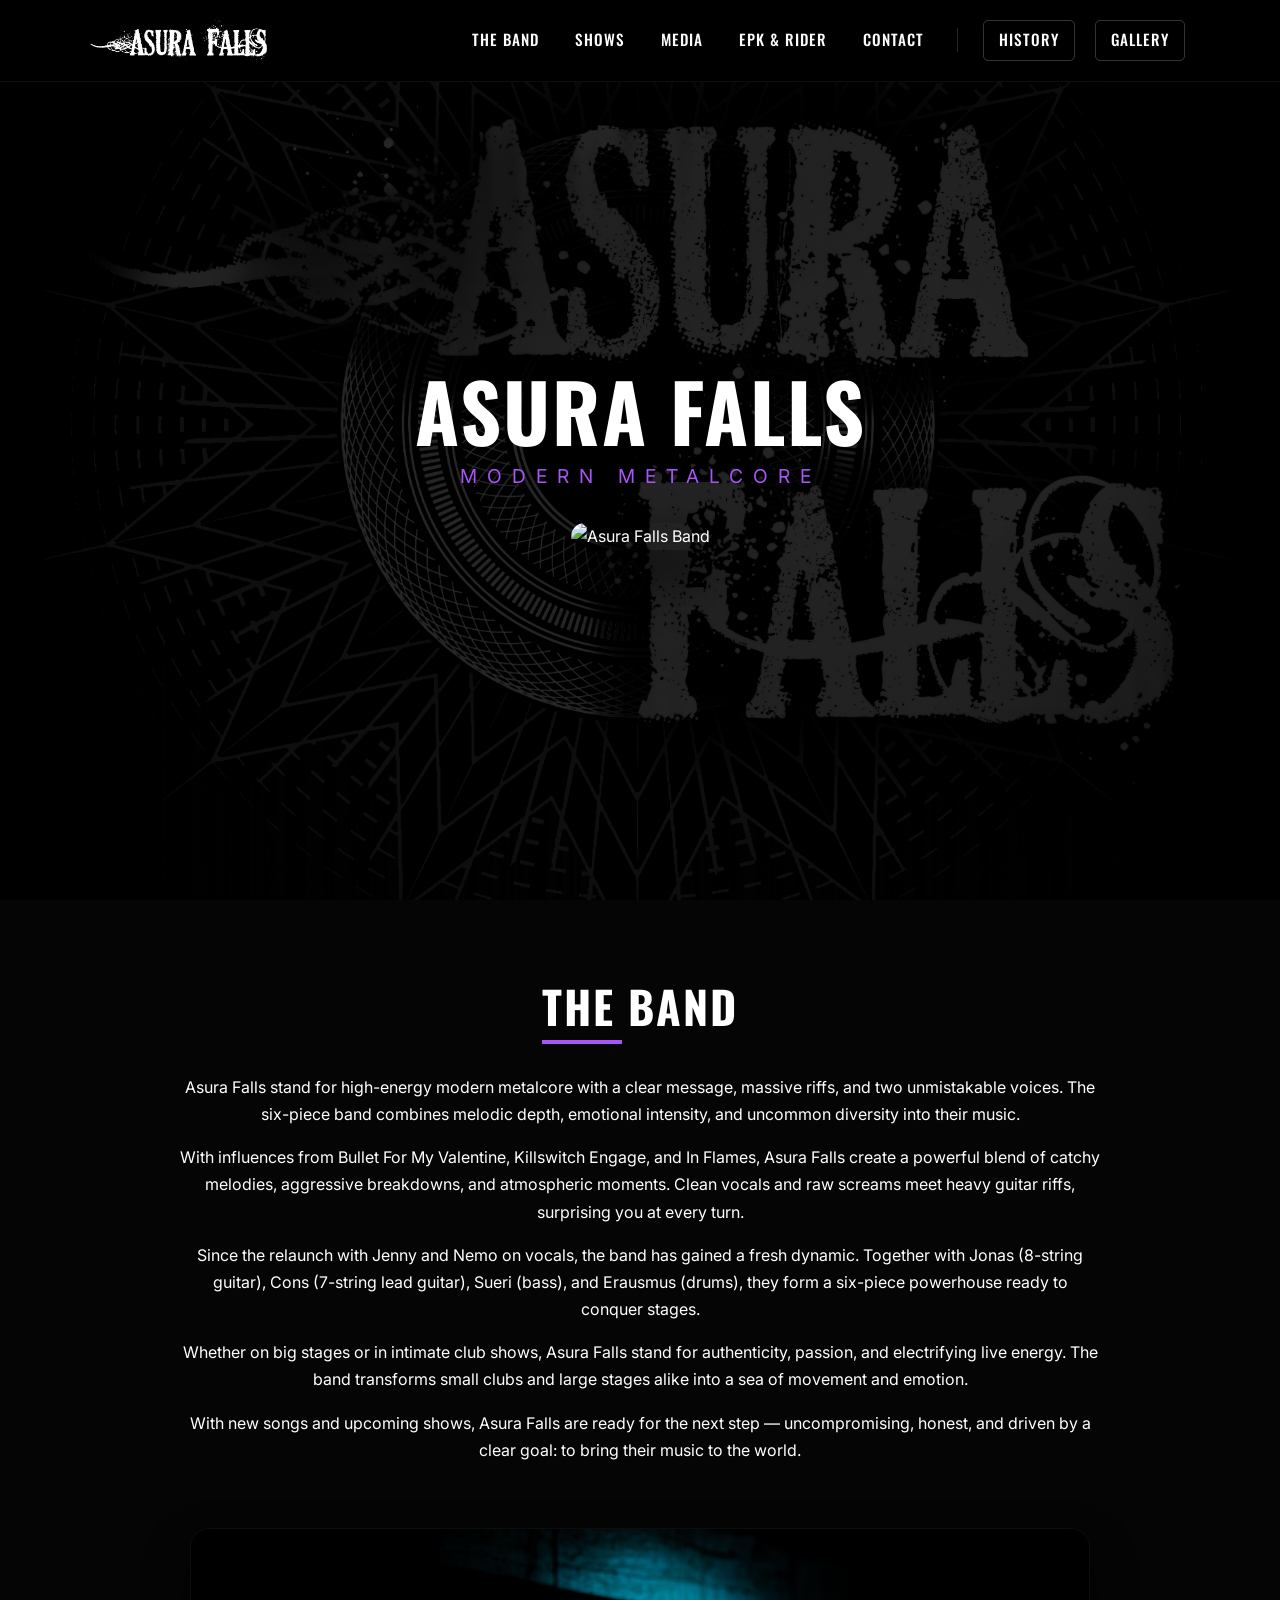
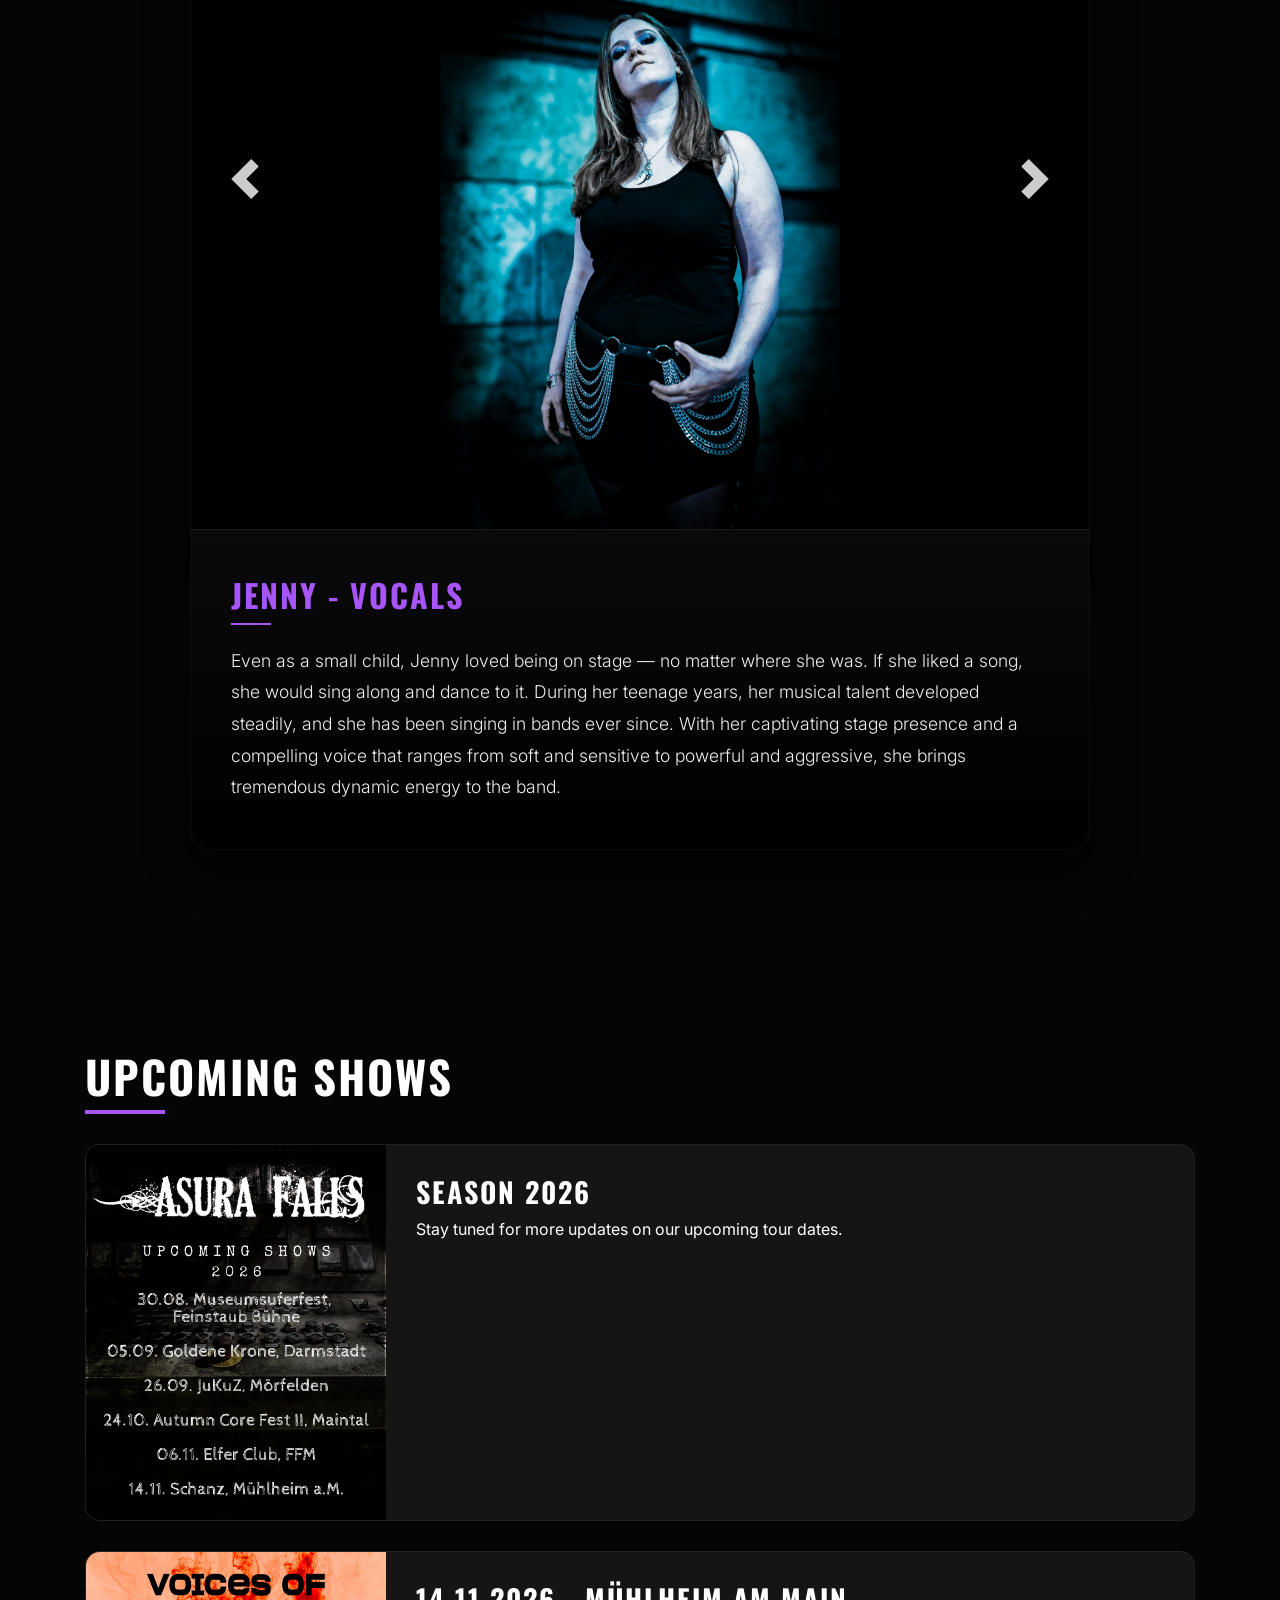
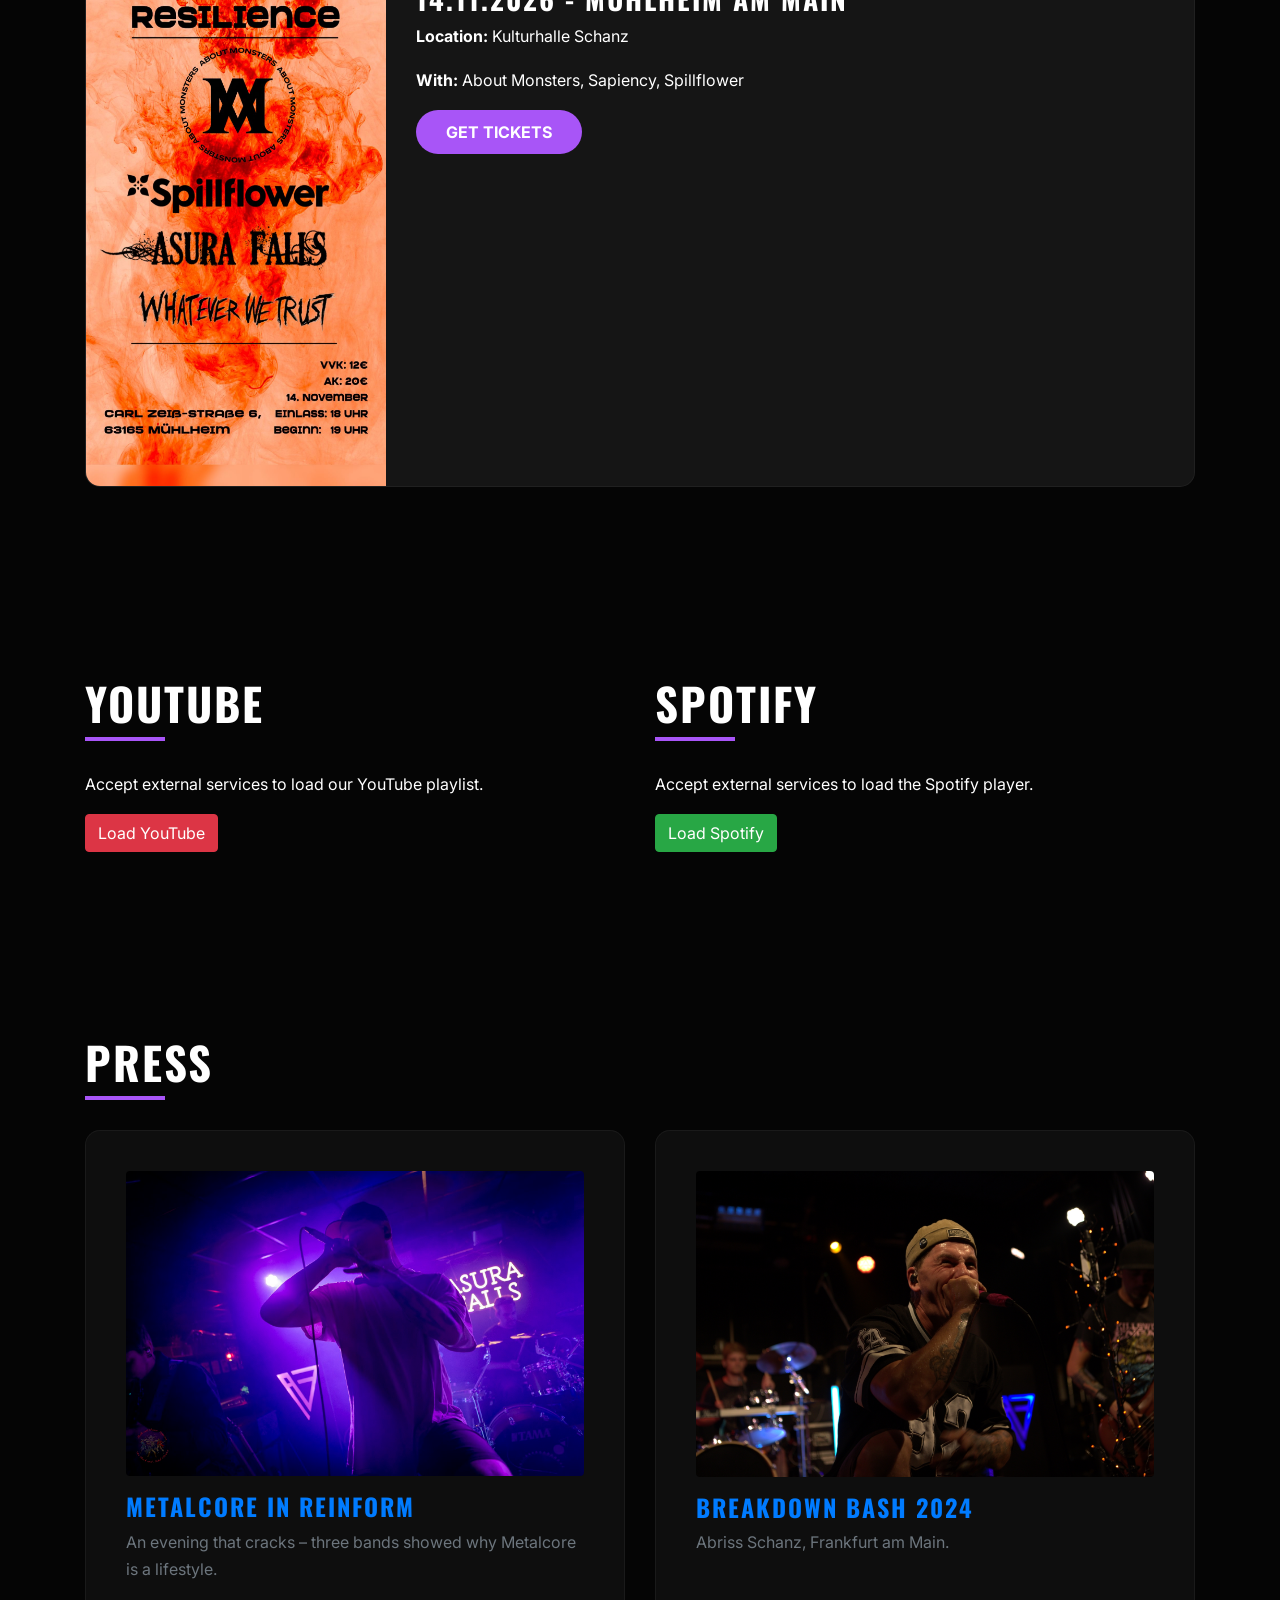
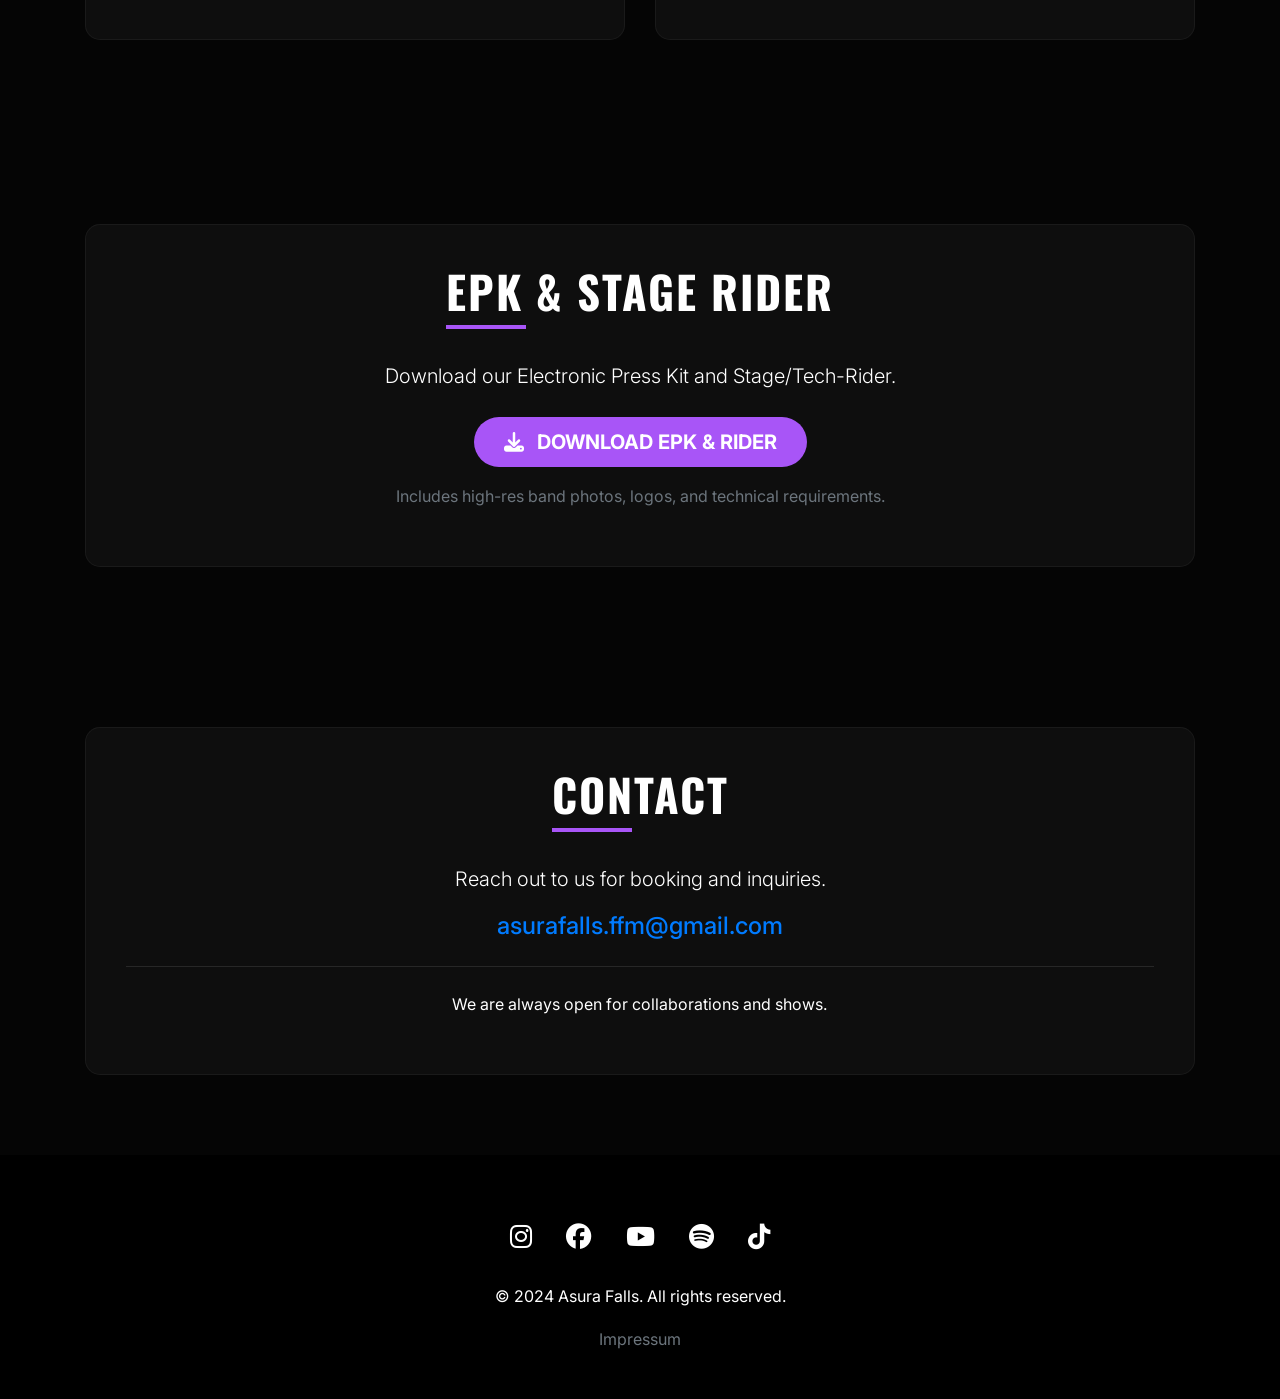
==== commit 2d16b6e1: "fix navbar mobile and color scheme change" ====
--- a/index.html
+++ b/index.html
@@ -162,7 +162,7 @@
         <!-- Shows Section -->
         <section id="shows">
             <h2 class="animate-on-scroll">Upcoming Shows</h2>
-            
+
             <div class="show-card animate-on-scroll">
                 <img src="images/upcoming2026v1.1.png" alt="Show Image" class="show-image">
                 <div class="show-info">
--- a/css/main.css
+++ b/css/main.css
@@ -1,7 +1,7 @@
 :root {
-    --primary-color: #1db954;
-    --primary-glow: rgba(29, 185, 84, 0.3);
-    --accent-color: #0335D1;
+    --primary-color: #a855f7; /* Vibrant Purple */
+    --primary-glow: rgba(168, 85, 247, 0.3);
+    --accent-color: #3b82f6; /* Bright Blue */
     --bg-dark: #050505;
     --card-bg: rgba(15, 15, 15, 0.95);
     --text-main: #ffffff;
@@ -64,7 +64,7 @@
     background: var(--primary-color);
 }
 
-/* 3. Navigation Styling (Unified Across All Pages) */
+/* 3. Navigation Styling */
 .navbar {
     background: rgba(0, 0, 0, 0.95) !important;
     backdrop-filter: blur(10px);
@@ -94,7 +94,7 @@
     color: var(--primary-color) !important;
 }
 
-/* Page Links (Distinguished Styling) */
+/* Page Links */
 .nav-link-alt {
     border: 1px solid rgba(255,255,255,0.2);
     border-radius: 5px;
@@ -104,7 +104,7 @@
 
 .nav-link-alt:hover {
     border-color: var(--primary-color);
-    background-color: rgba(29, 185, 84, 0.1);
+    background-color: rgba(168, 85, 247, 0.1);
 }
 
 /* Nav Divider */
@@ -113,6 +113,45 @@
     height: 24px;
     background-color: rgba(255,255,255,0.15);
     margin: 0 15px;
+}
+
+/* Mobile Navbar Centering Fix */
+@media (max-width: 991px) {
+    .navbar-collapse {
+        text-align: center;
+        padding-bottom: 20px;
+    }
+    
+    .navbar-nav {
+        margin: 0 !important;
+        padding: 0 !important;
+        display: flex;
+        flex-direction: column;
+        align-items: center;
+        width: 100%;
+    }
+    
+    .nav-item {
+        width: 100%;
+        margin: 0 !important;
+    }
+    
+    .nav-link {
+        margin: 8px 0 !important;
+        padding: 10px 0 !important;
+        display: block;
+        width: 100%;
+    }
+    
+    .nav-divider {
+        display: none;
+    }
+    
+    .nav-link-alt {
+        margin: 8px 0 !important;
+        border: none !important;
+        background: transparent !important;
+    }
 }
 
 /* 4. Hero Section */
@@ -168,8 +207,6 @@
     .hero-title { font-size: 3.5rem; }
     .hero-subtitle { letter-spacing: 4px; }
     .hero-img-wrap img { max-height: 40vh; }
-    .nav-divider { display: none; }
-    .nav-link-alt { margin: 10px 0 !important; border: none; padding-left: 0 !important; }
 }
 
 /* 5. Sections & Animations */
@@ -235,7 +272,6 @@
     color: #fff;
     text-align: left;
     border-top: 1px solid rgba(255,255,255,0.1);
-    /* Prevent jumping: stable min-height for consistent layout */
     min-height: 320px;
     display: flex;
     flex-direction: column;
@@ -268,7 +304,6 @@
     font-weight: 300;
 }
 
-/* Responsive Carousel Heights */
 @media (max-width: 992px) {
     .member-bio { min-height: 380px; }
 }
@@ -281,7 +316,7 @@
     }
     .carousel-control-prev,
     .carousel-control-next {
-        height: 400px !important; /* Center arrows on image area only */
+        height: 400px !important;
     }
 }
 
@@ -294,13 +329,12 @@
     }
 }
 
-/* Enhanced Controls */
 .carousel-control-prev,
 .carousel-control-next {
     width: 12%;
     opacity: 0.8;
     transition: opacity 0.3s;
-    height: 500px; /* Default desktop height of image wrap */
+    height: 500px;
 }
 
 .carousel-control-prev:hover,
@@ -341,7 +375,7 @@
     border: none;
     padding: 10px 30px;
     border-radius: 50px;
-    color: #000;
+    color: #fff;
     font-weight: 700;
     text-transform: uppercase;
     display: inline-block;
@@ -355,7 +389,7 @@
     transform: scale(1.05);
 }
 
-/* 8. Gallery Grid with Professional Transition */
+/* 8. Gallery Grid */
 .gallery-grid {
     display: grid;
     grid-template-columns: repeat(auto-fill, minmax(300px, 1fr));
@@ -379,7 +413,7 @@
 }
 
 .gallery-item:hover img {
-    transform: scale(1.1); /* Slightly bigger on hover as requested */
+    transform: scale(1.1);
 }
 
 /* 9. Lightbox */
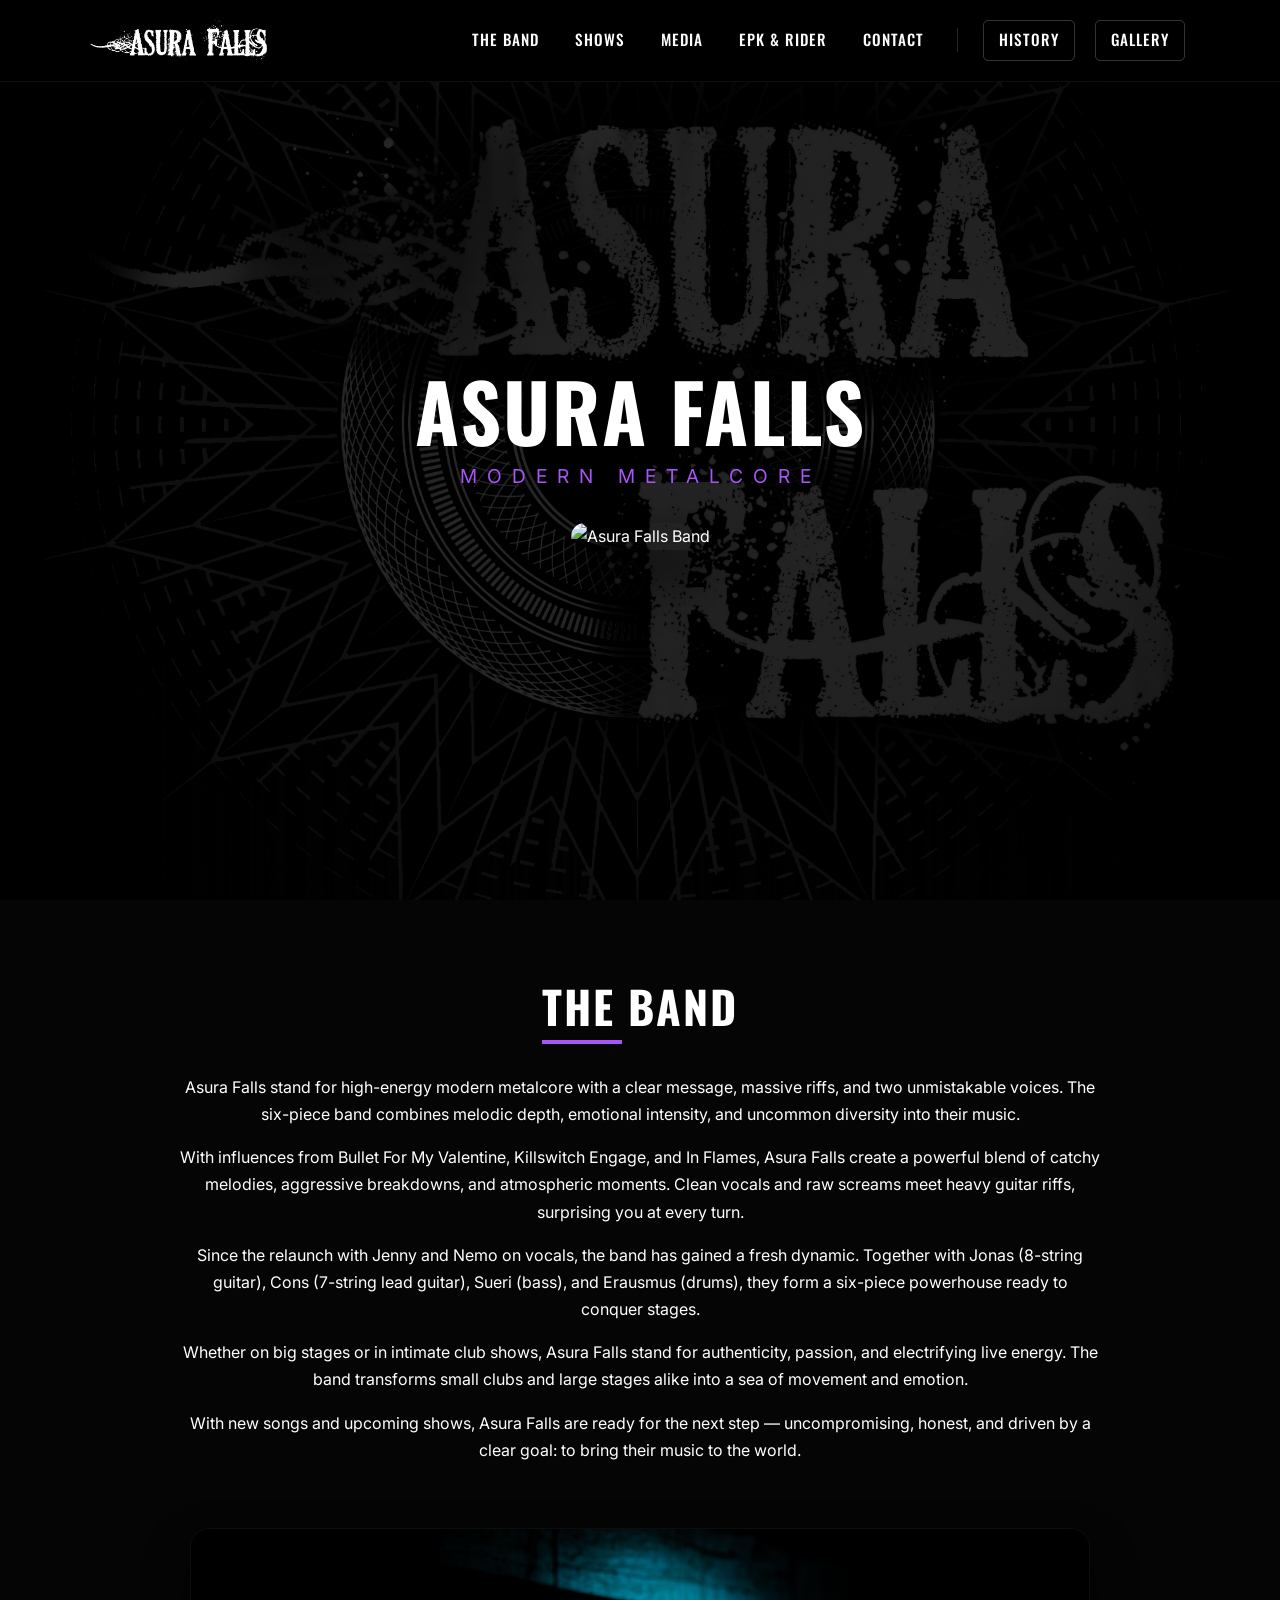
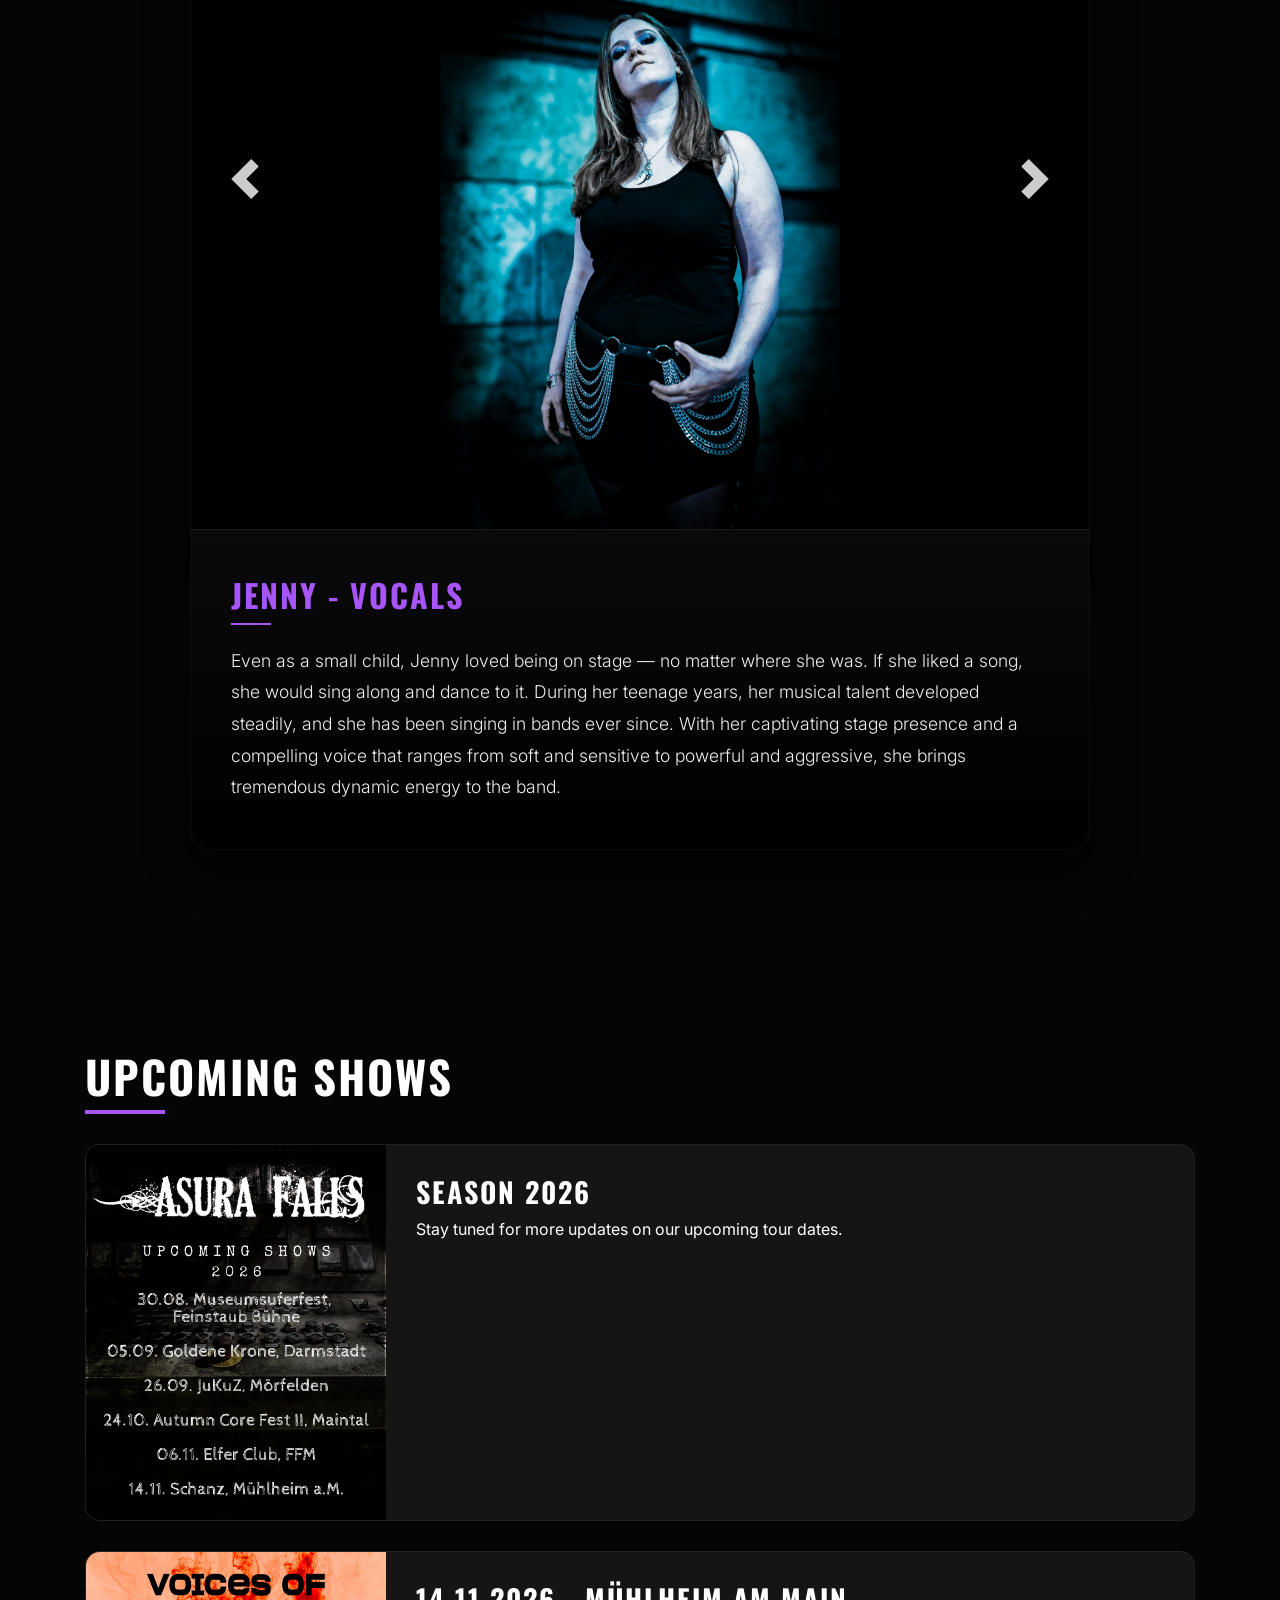
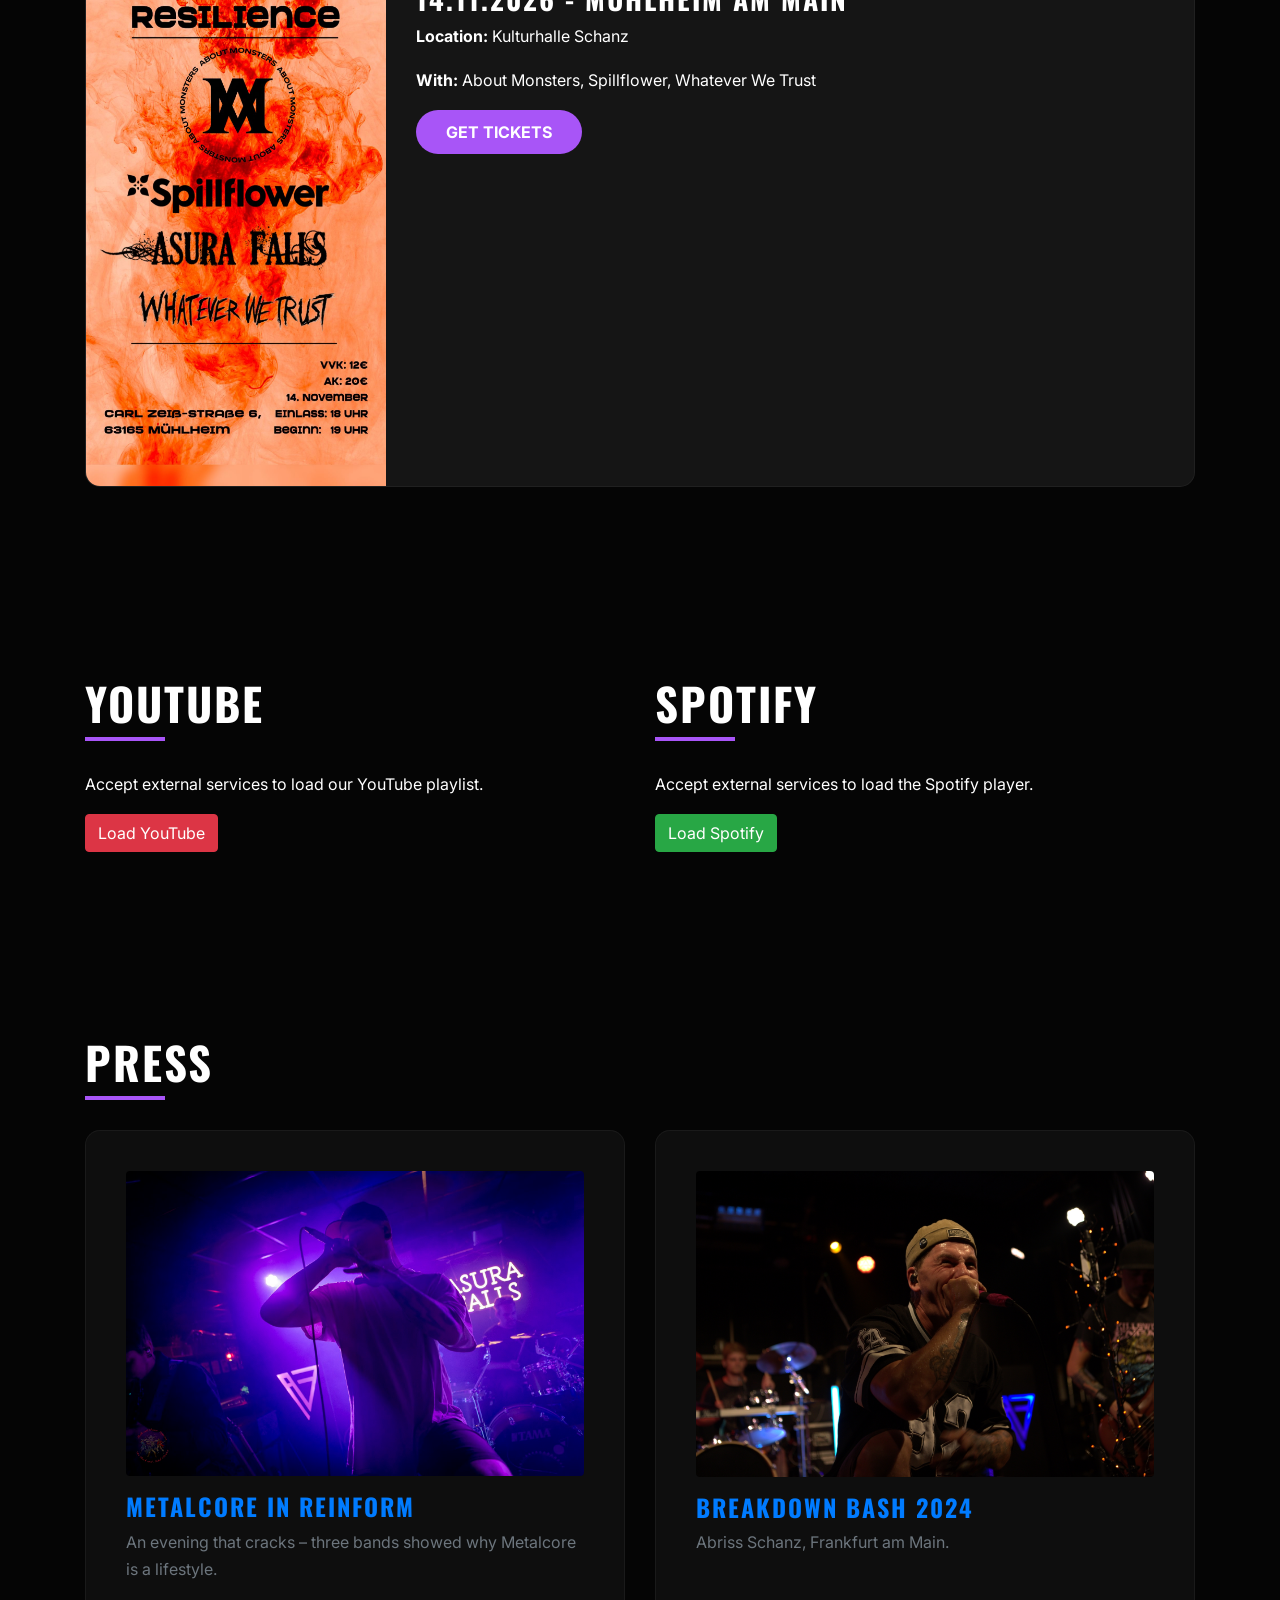
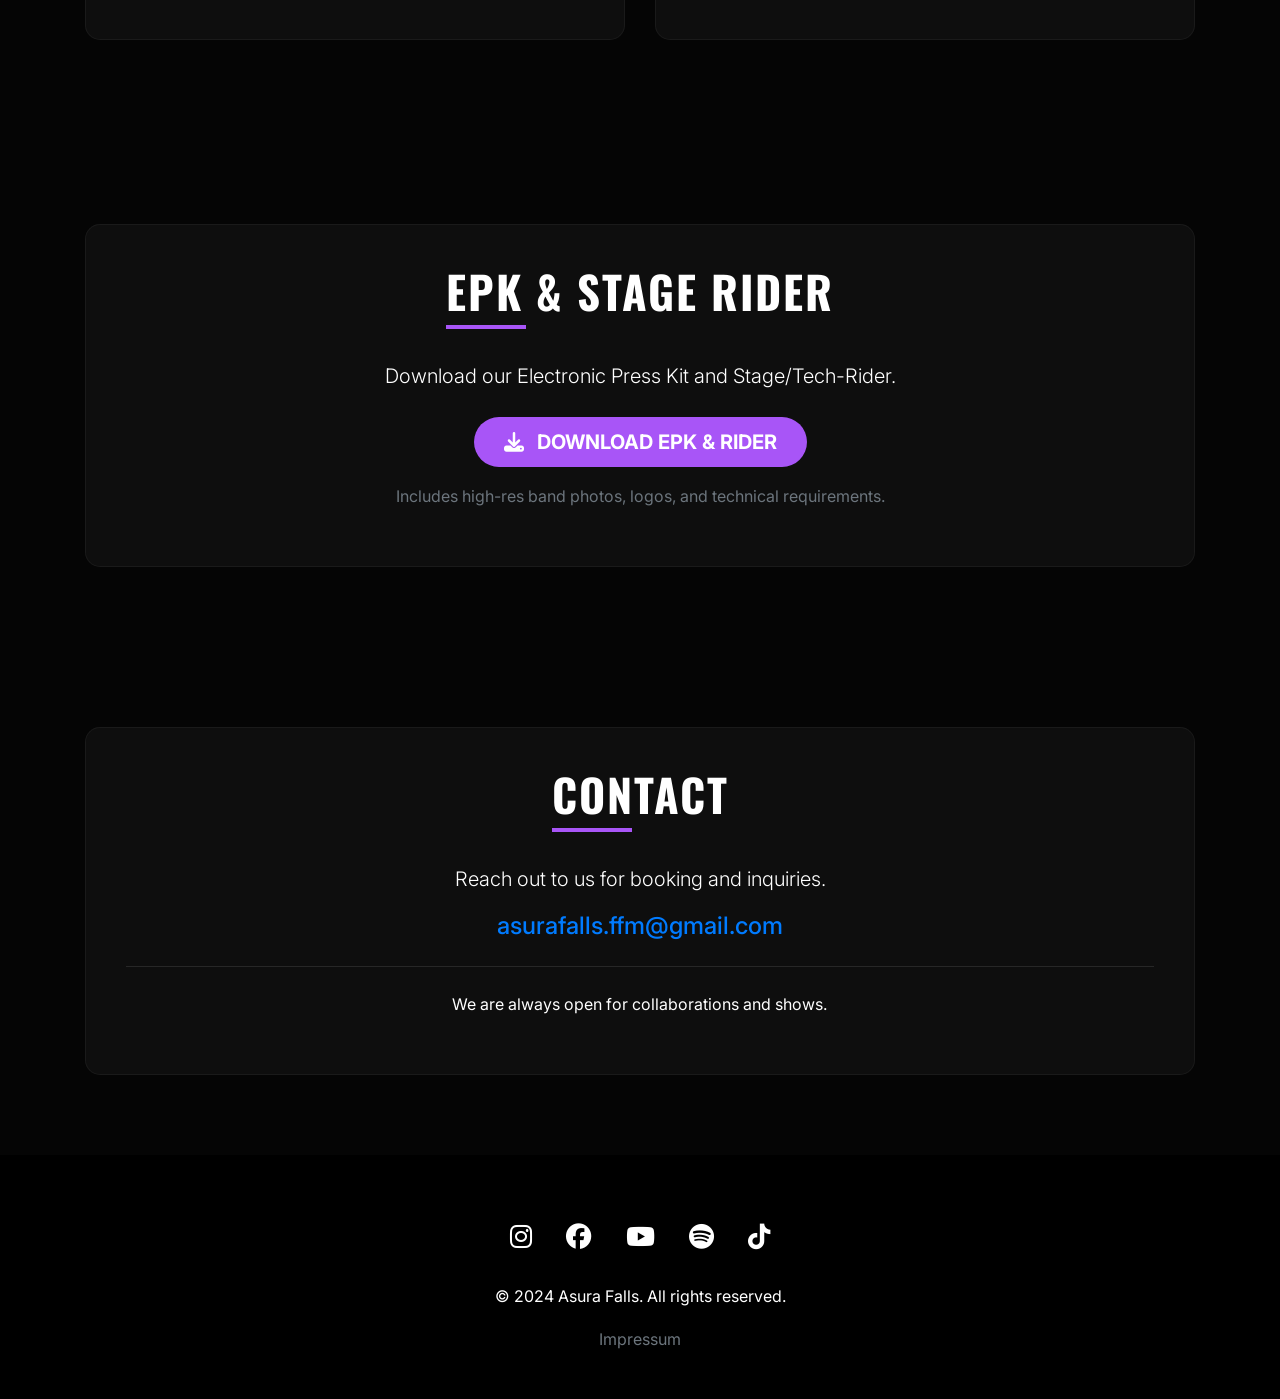
==== commit 3e0d053d: "Update band member and show information" ====
--- a/index.html
+++ b/index.html
@@ -123,7 +123,7 @@
                                 <img src="images/band/conz.jpg" alt="Conz">
                             </div>
                             <div class="member-bio">
-                                <h3>Cons - 7-String</h3>
+                                <h3>Cons - 8-String</h3>
                                 <p>Since day one, Cons has been a founding member, lead guitarist, and therefore the "veteran" of our band. He has been playing guitar since the age of eight, and his influences from classic blues and metal have played a major role in shaping the distinctive Asura sound. Inspired by modern core bands, he transforms ideas into melodic riffs and enhances them with atmospheric synth elements.</p>
                             </div>
                         </div>
@@ -176,7 +176,7 @@
                 <div class="show-info">
                     <h3>14.11.2026 - Mühlheim am Main</h3>
                     <p><strong>Location:</strong> Kulturhalle Schanz</p>
-                    <p><strong>With:</strong> About Monsters, Sapiency, Spillflower</p>
+                    <p><strong>With:</strong> About Monsters, Spillflower, Whatever We Trust</p>
                     <a href="https://www.reservix.de/p/reservix/event/2559204" class="btn btn-tickets" target="_blank">Get Tickets</a>
                 </div>
             </div>
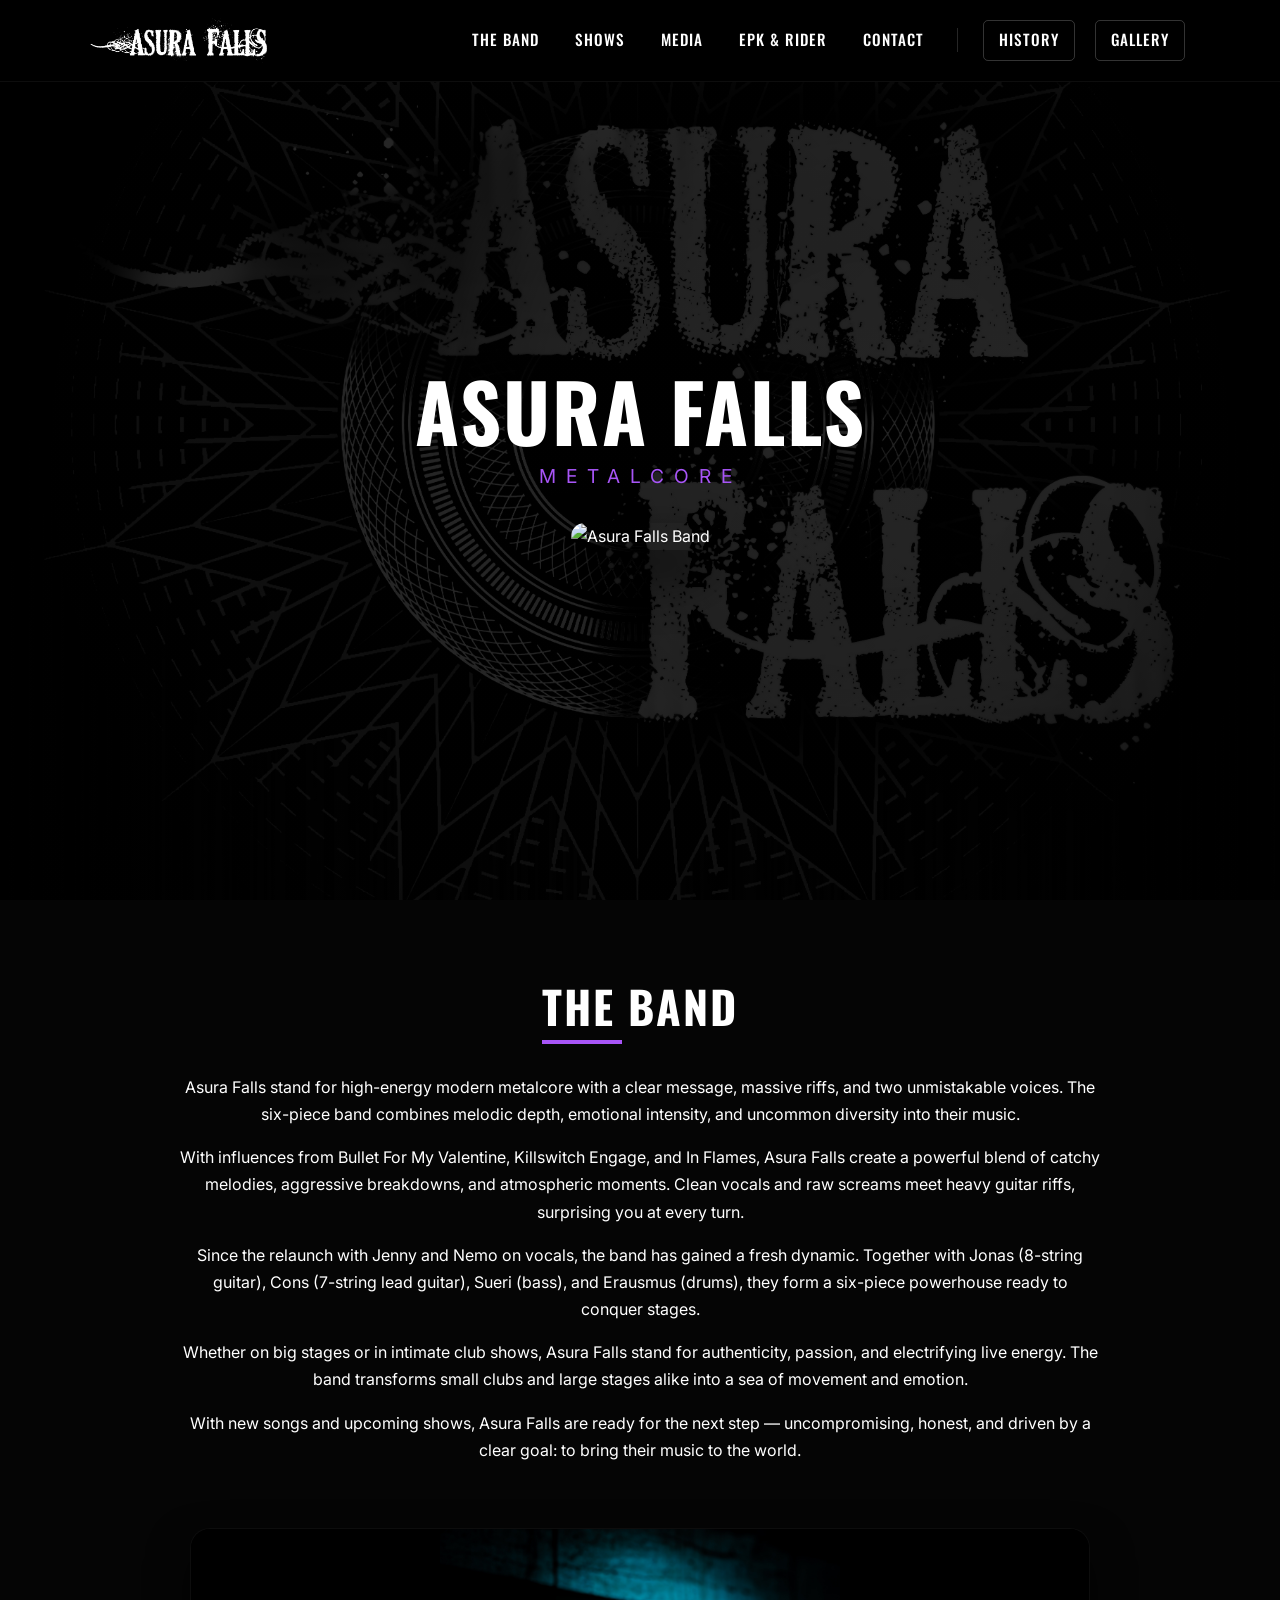
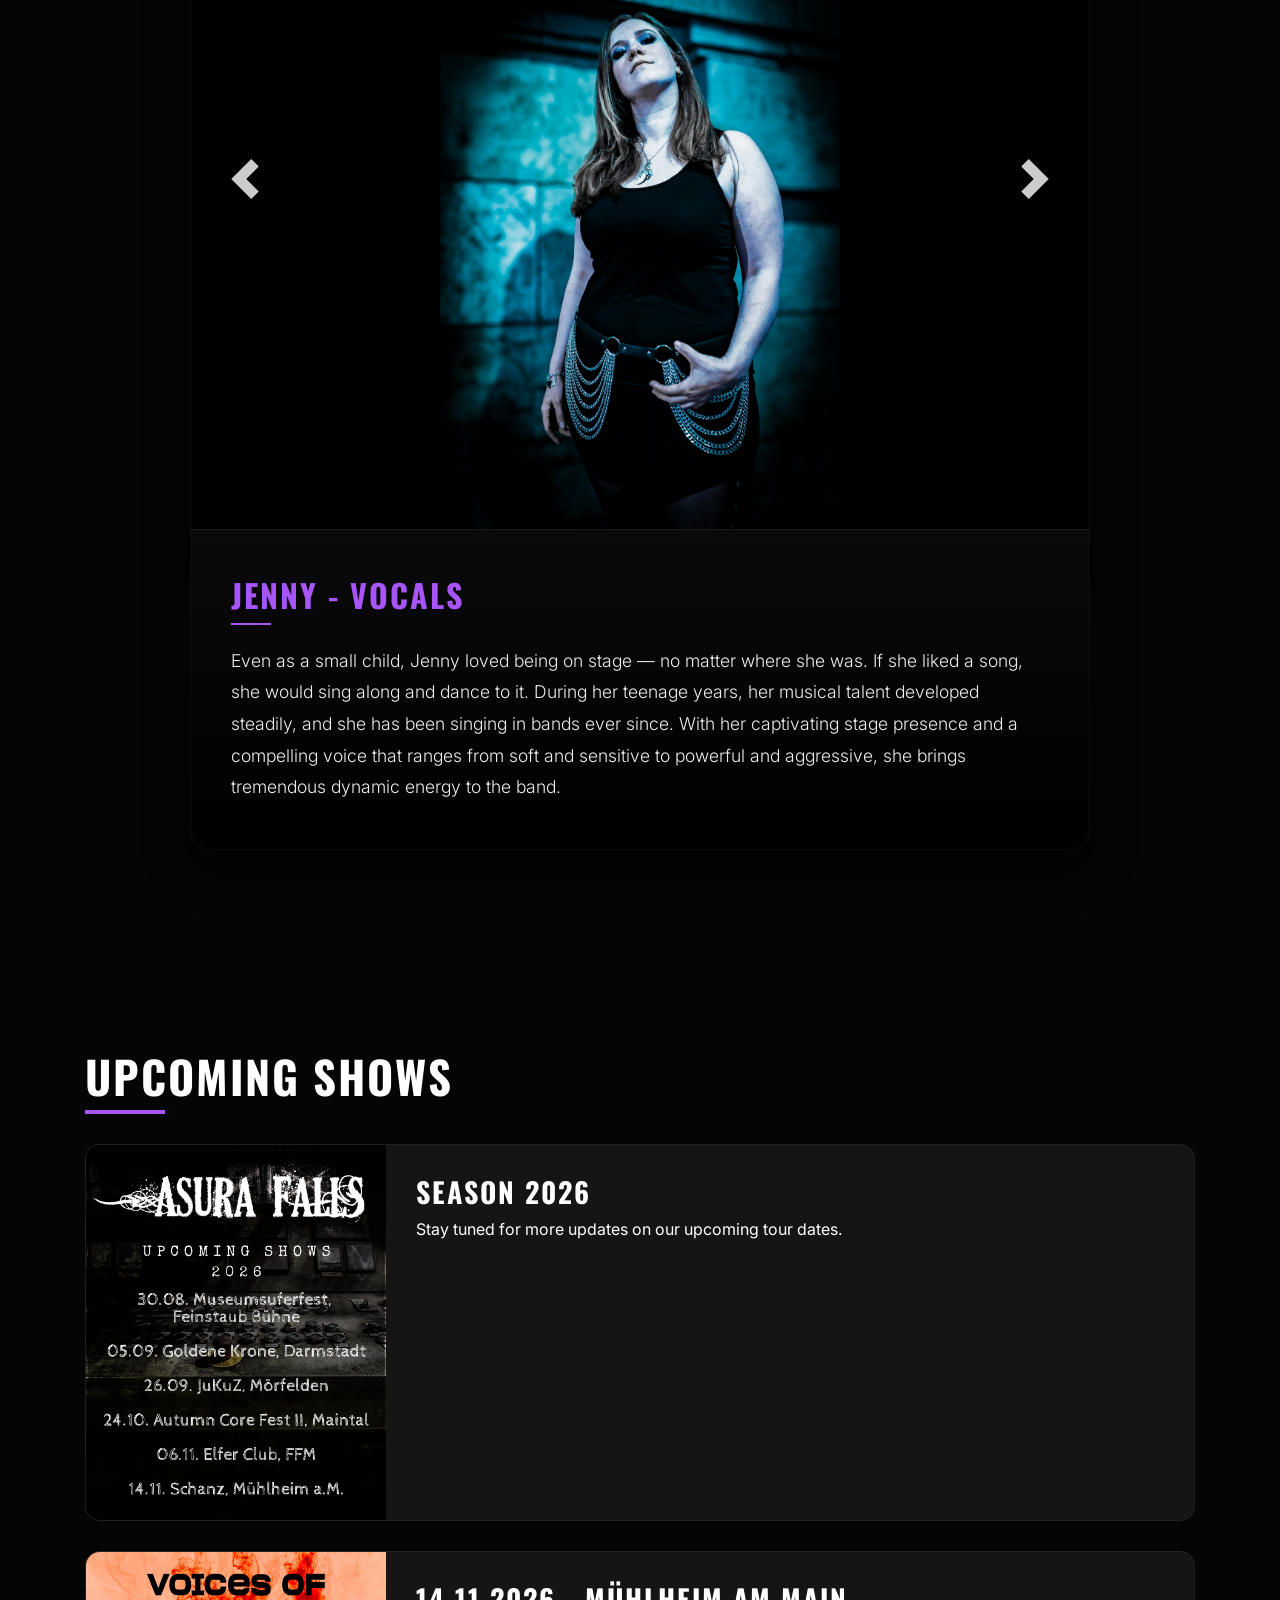
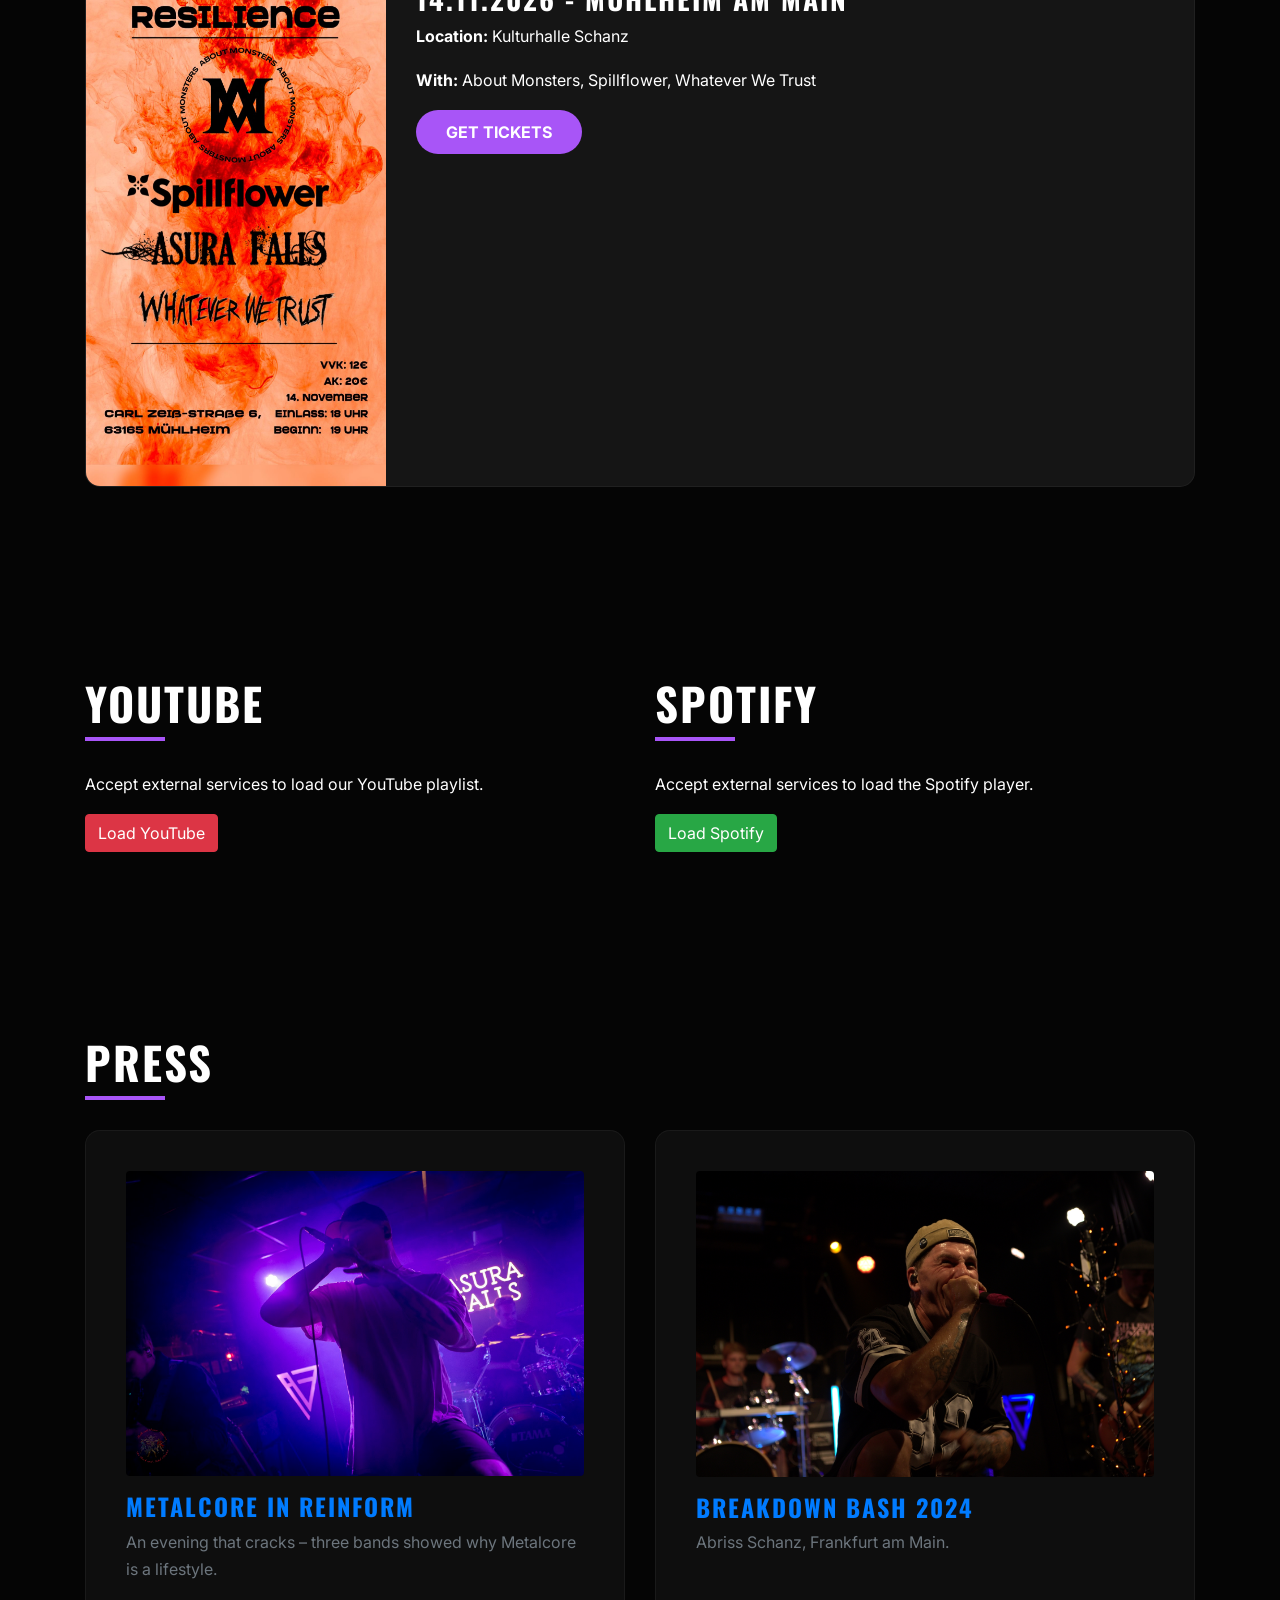
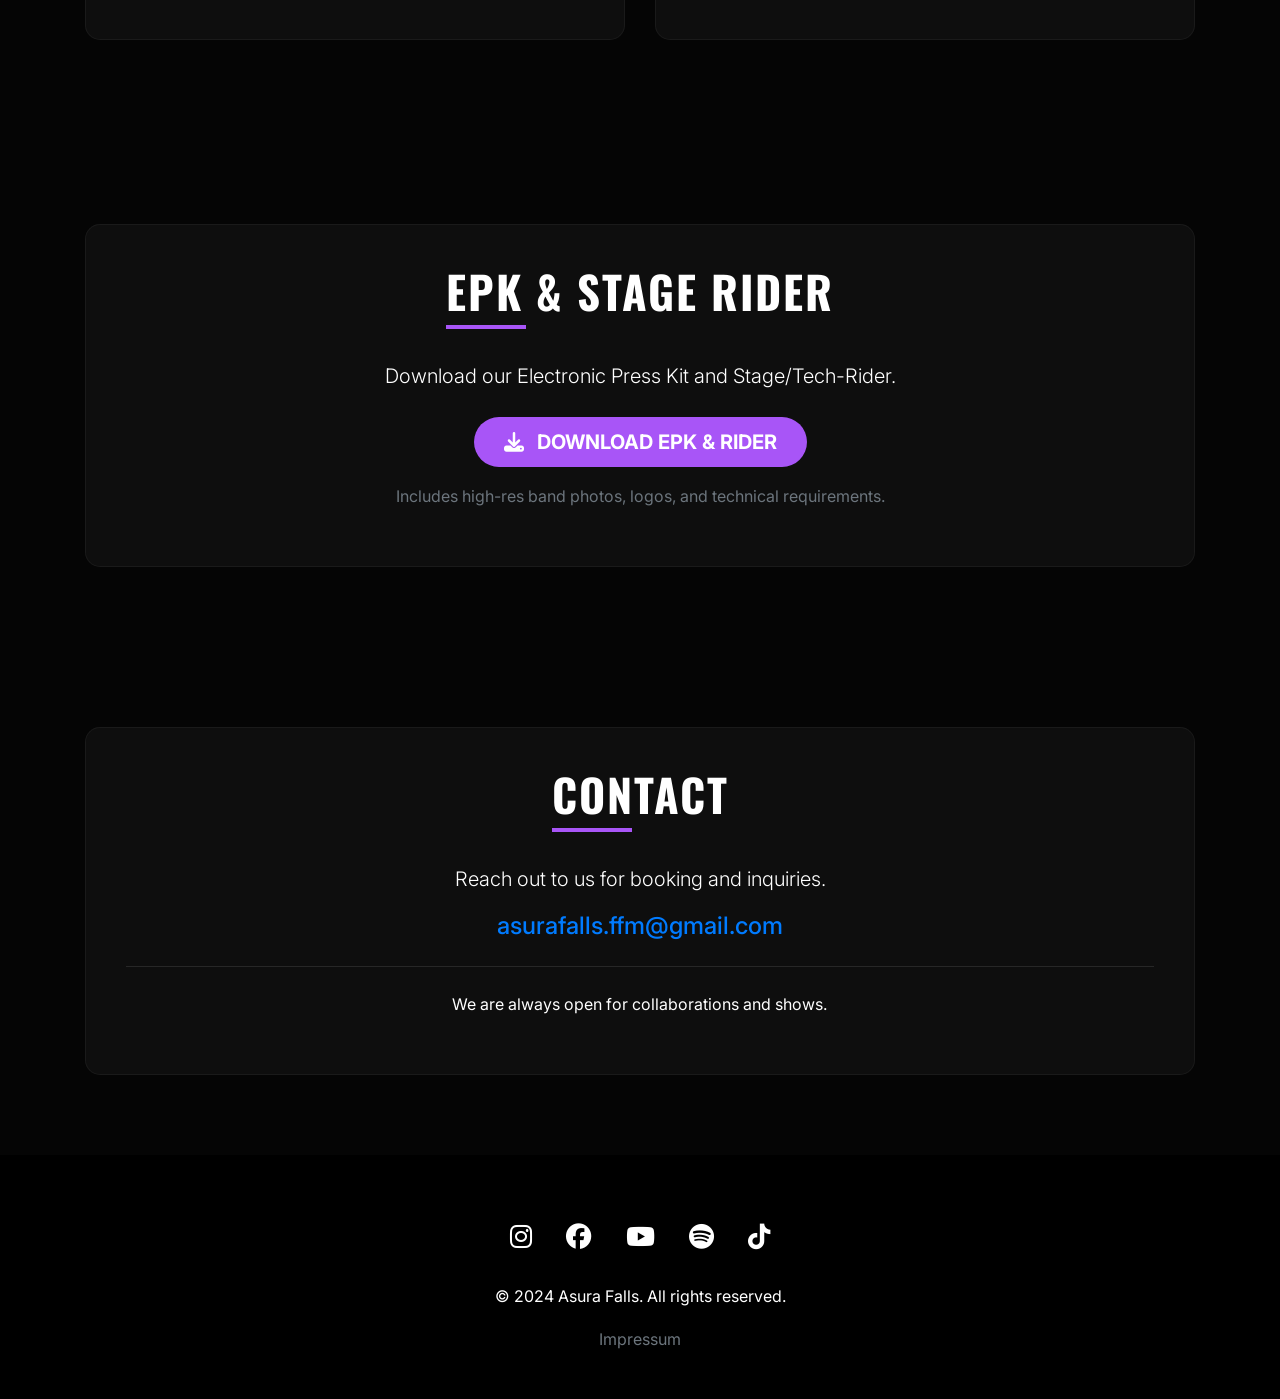
==== commit 04d4e3f6: "Aktualisieren von index.html" ====
--- a/index.html
+++ b/index.html
@@ -16,7 +16,7 @@
     <link rel="stylesheet" href="https://cdnjs.cloudflare.com/ajax/libs/font-awesome/6.4.0/css/all.min.css">
     <link rel="stylesheet" href="css/main.css">
     
-    <title>Asura Falls | Modern Metalcore from Frankfurt</title>
+    <title>Asura Falls | Metalcore from Frankfurt</title>
 </head>
 
 <body data-spy="scroll" data-target="#navbar" data-offset="100">
@@ -55,7 +55,7 @@
         <div class="container">
             <div class="hero-content animate-on-scroll">
                 <h1 class="hero-title">Asura Falls</h1>
-                <p class="hero-subtitle">MODERN METALCORE</p>
+                <p class="hero-subtitle">METALCORE</p>
                 <div class="hero-img-wrap">
                     <img src="images/band.jpg" alt="Asura Falls Band">
                 </div>
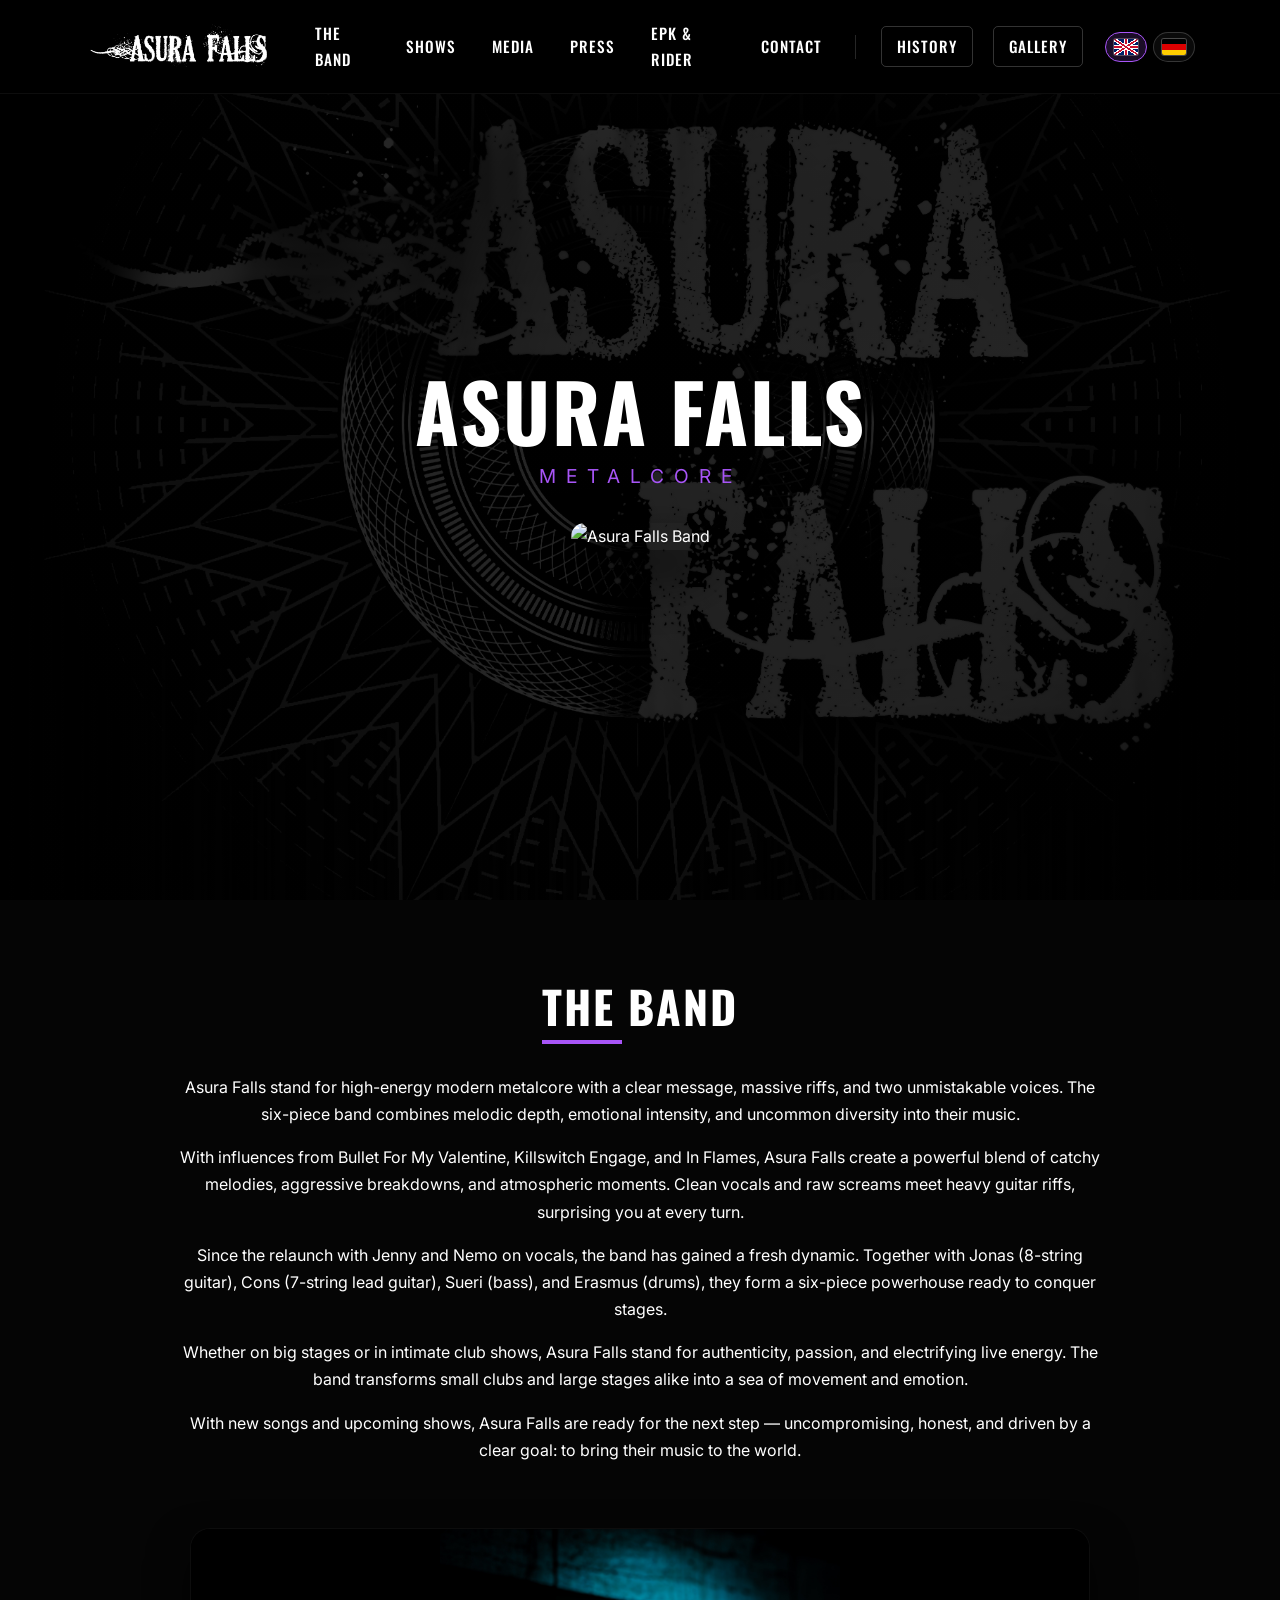
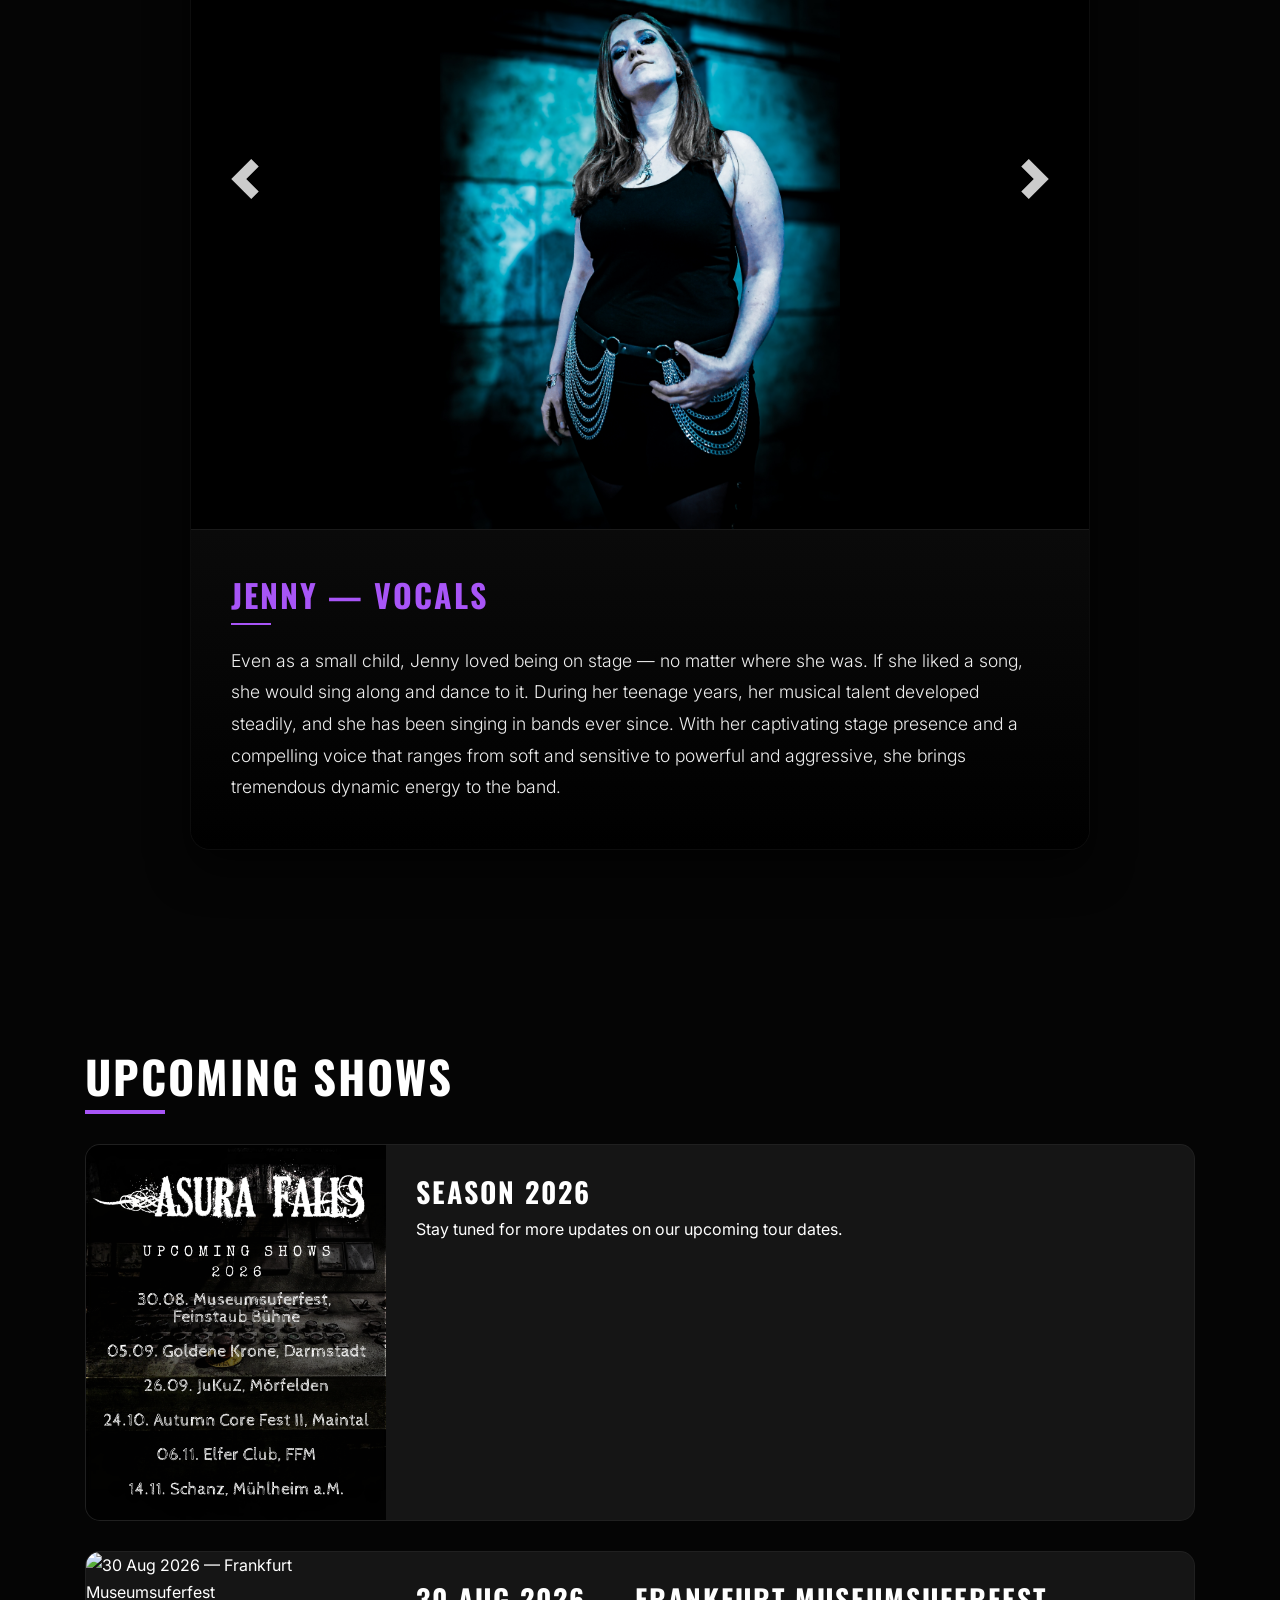
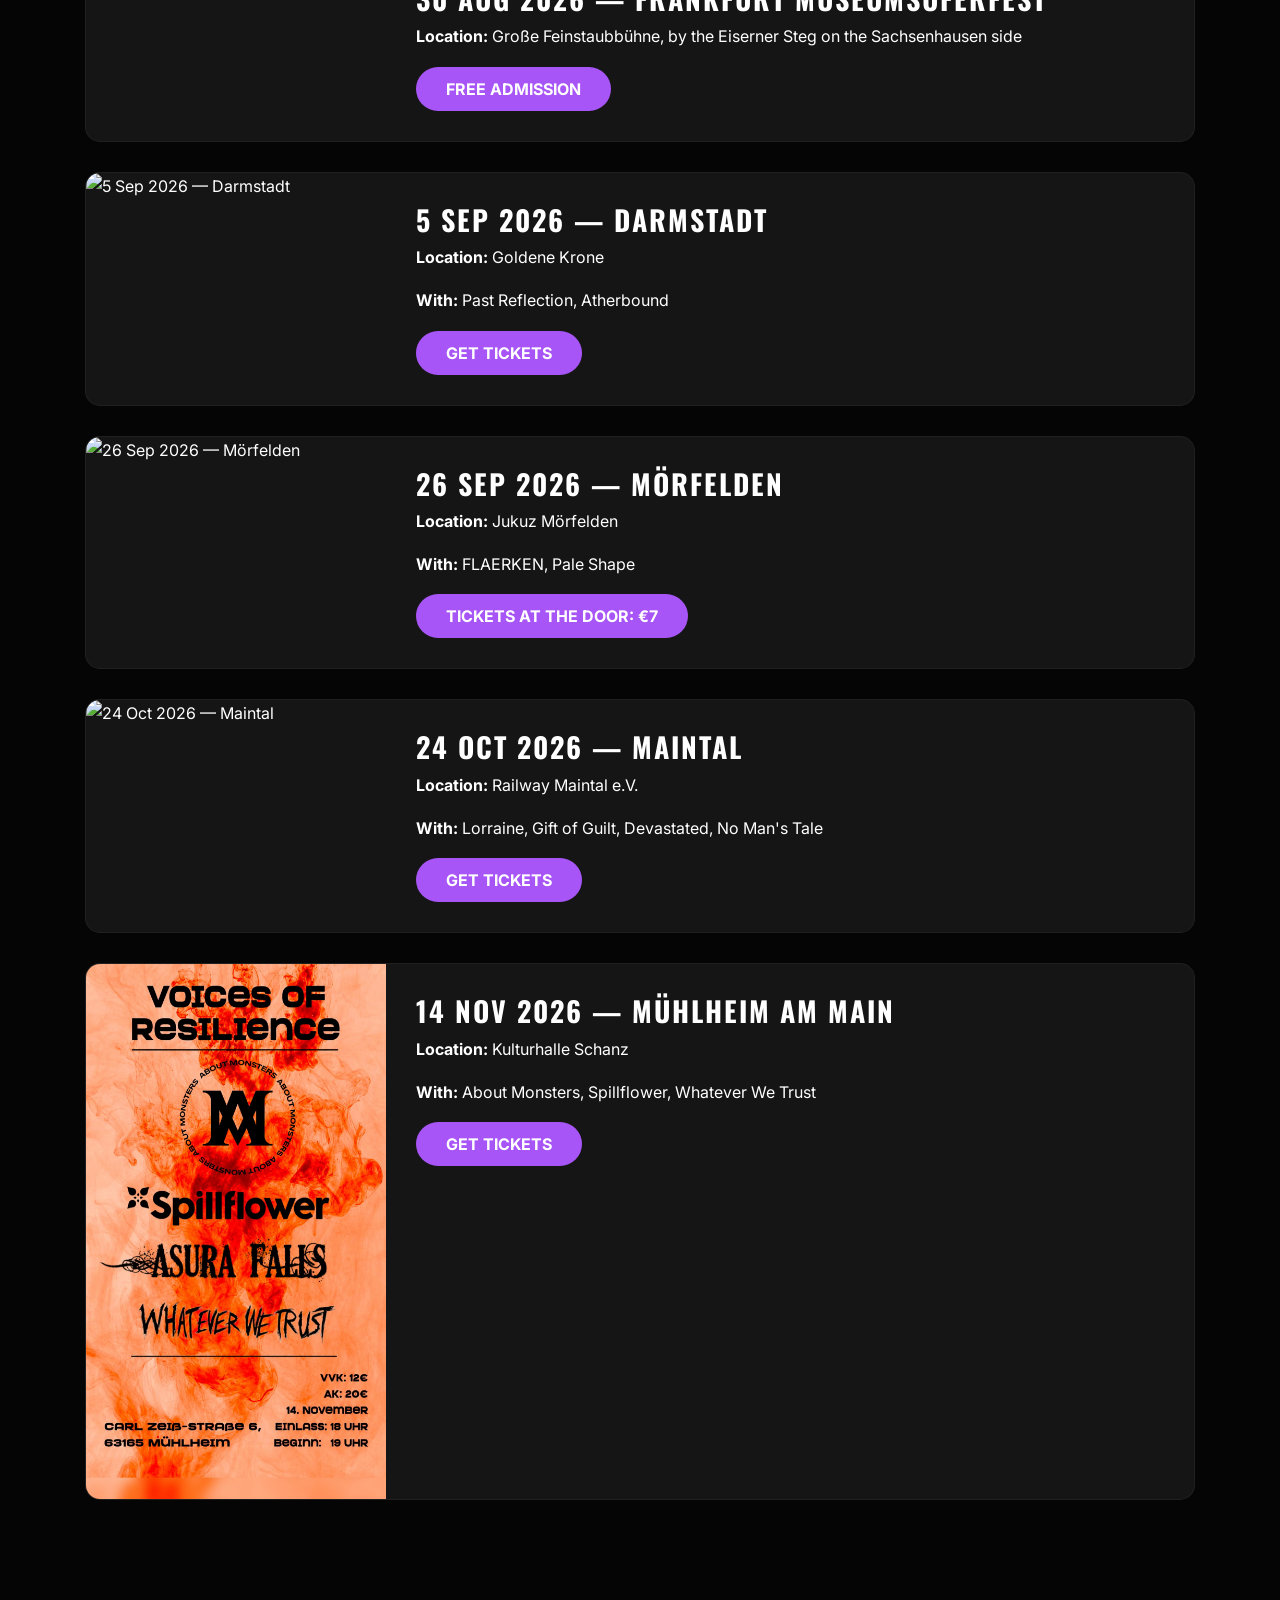
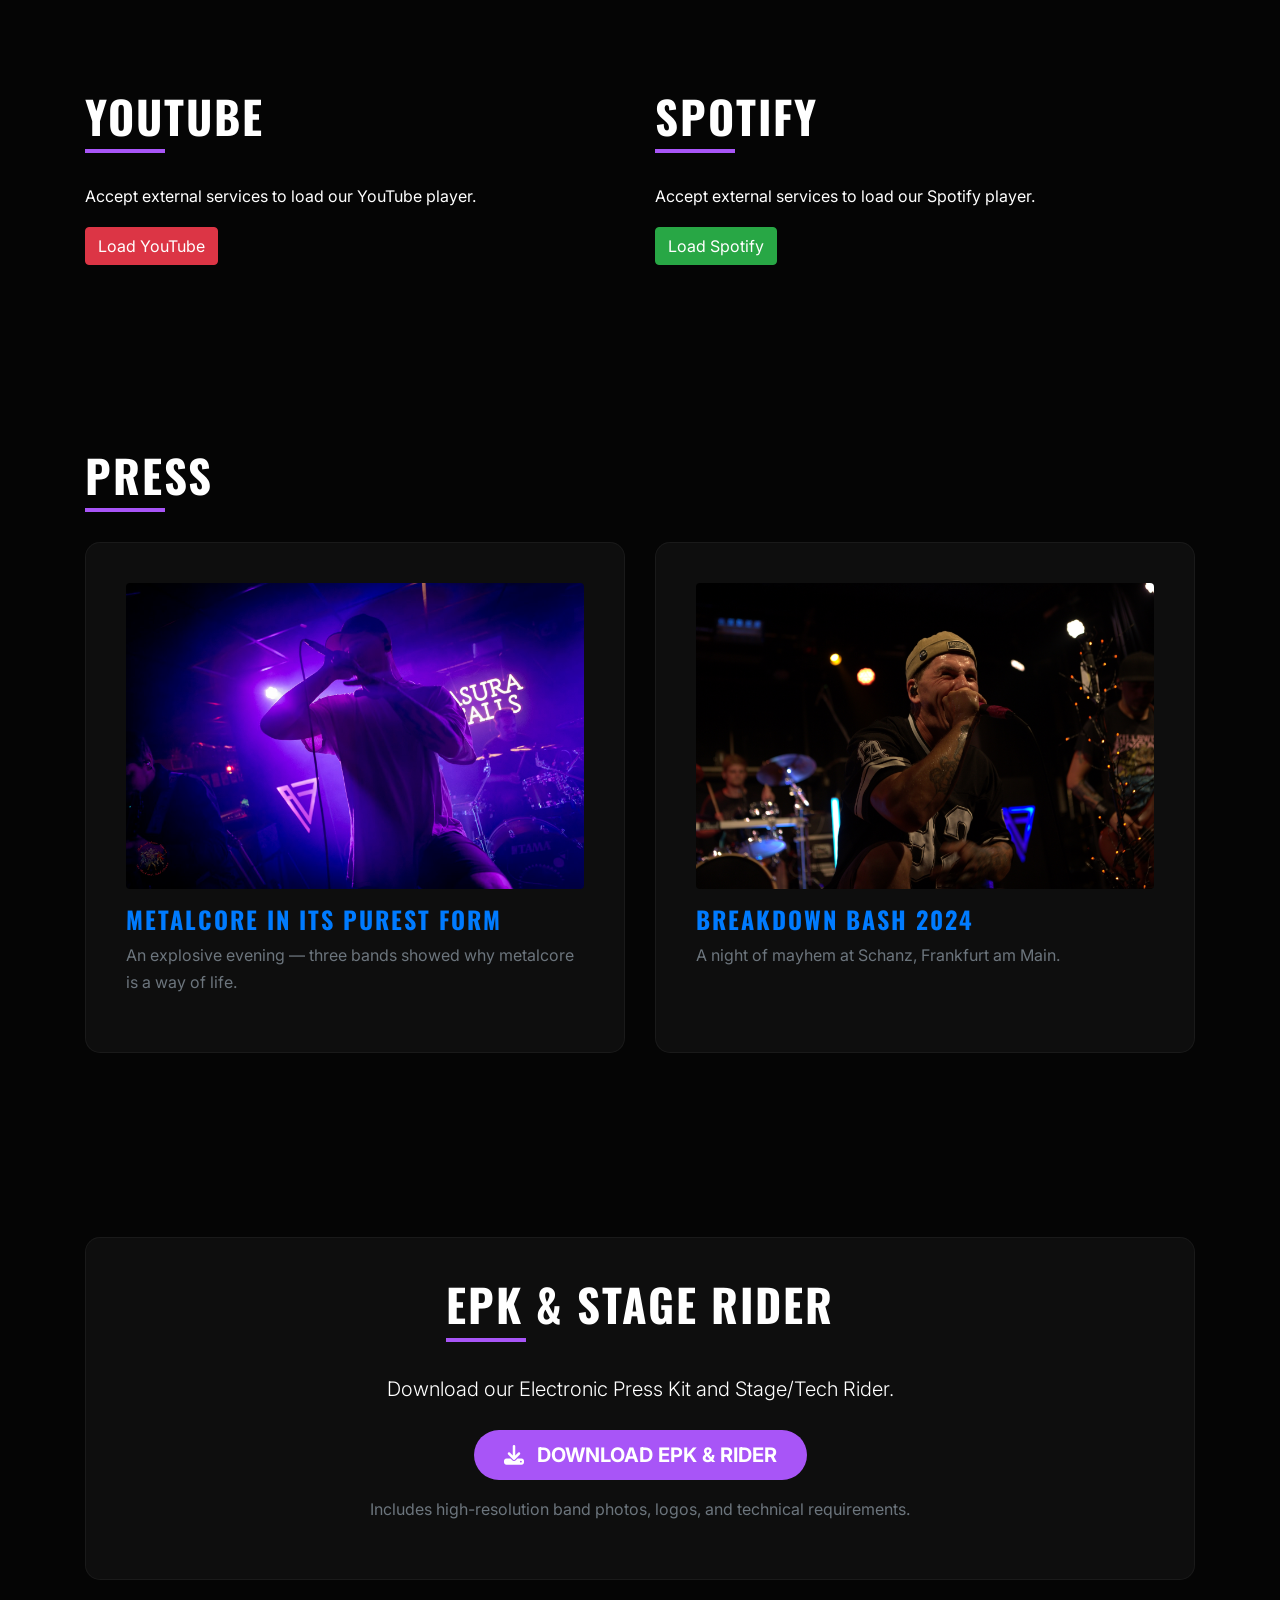
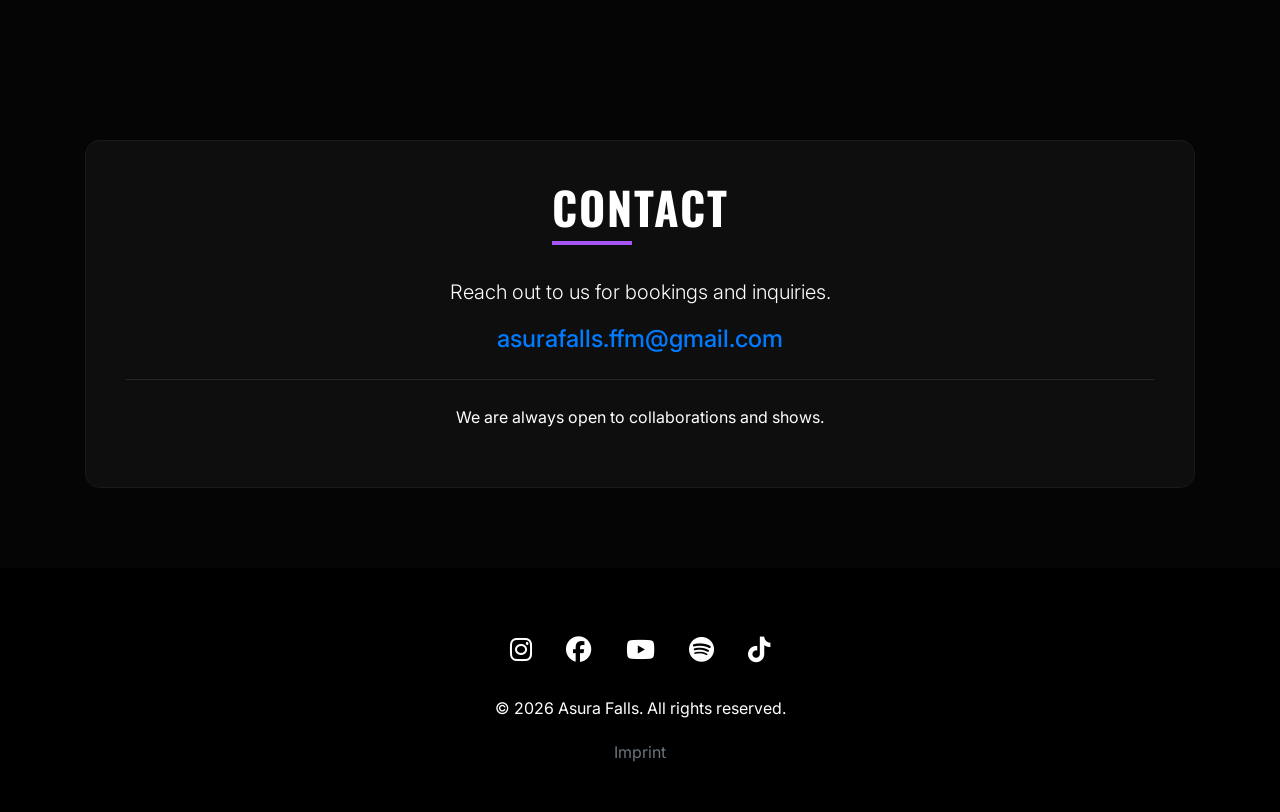
==== commit fc7eaa0d: "Merge pull request #5 from Scarekroow/main Languages, 404 page, url improvements and more" ====
--- a/index.html
+++ b/index.html
@@ -4,6 +4,22 @@
 <head>
     <meta charset="UTF-8">
     <meta name="viewport" content="width=device-width, initial-scale=1.0, shrink-to-fit=no">
+    <meta name="description" content="Asura Falls are a modern metalcore band from Frankfurt, Germany. Discover upcoming shows, music, press coverage, photos, and booking information.">
+    <meta name="robots" content="index, follow">
+    <link rel="canonical" href="https://www.asurafalls.de/">
+    <meta property="og:type" content="website">
+    <meta property="og:site_name" content="Asura Falls">
+    <meta property="og:title" content="Asura Falls | Metalcore from Frankfurt">
+    <meta property="og:description" content="Modern metalcore from Frankfurt. Explore upcoming shows, music, press coverage, photos, and booking information.">
+    <meta property="og:url" content="https://www.asurafalls.de/">
+    <meta property="og:image" content="https://www.asurafalls.de/images/band.jpg">
+    <meta property="og:image:alt" content="Asura Falls band portrait">
+    <meta property="og:locale" content="en_US">
+    <meta property="og:locale:alternate" content="de_DE">
+    <meta name="twitter:card" content="summary_large_image">
+    <meta name="twitter:title" content="Asura Falls | Metalcore from Frankfurt">
+    <meta name="twitter:description" content="Modern metalcore from Frankfurt. Explore upcoming shows, music, press coverage, photos, and booking information.">
+    <meta name="twitter:image" content="https://www.asurafalls.de/images/band.jpg">
     <link rel="icon" href="images/symbol.jpeg">
     
     <!-- Fonts -->
@@ -17,6 +33,24 @@
     <link rel="stylesheet" href="css/main.css">
     
     <title>Asura Falls | Metalcore from Frankfurt</title>
+    <script type="application/ld+json">
+    {
+      "@context": "https://schema.org",
+      "@type": "MusicGroup",
+      "name": "Asura Falls",
+      "url": "https://www.asurafalls.de/",
+      "image": "https://www.asurafalls.de/images/band.jpg",
+      "genre": "Metalcore",
+      "email": "asurafalls.ffm@gmail.com",
+      "sameAs": [
+        "https://www.instagram.com/asura__falls_band",
+        "https://www.facebook.com/asurafalls",
+        "https://www.youtube.com/@AsuraFallsBand",
+        "https://open.spotify.com/artist/1M0iXpavLgKsRaZfiB18ne",
+        "https://www.tiktok.com/@asurafallsband"
+      ]
+    }
+    </script>
 </head>
 
 <body data-spy="scroll" data-target="#navbar" data-offset="100">
@@ -24,7 +58,7 @@
 
     <nav id="navbar" class="navbar navbar-expand-lg navbar-dark fixed-top">
         <div class="container">
-            <a class="navbar-brand" href="index.html">
+            <a class="navbar-brand" href="./">
                 <img src="images/logo.png" alt="Asura Falls Logo">
             </a>
             <button class="navbar-toggler" type="button" data-toggle="collapse" data-target="#navbarNav" aria-controls="navbarNav" aria-expanded="false" aria-label="Toggle navigation">
@@ -33,18 +67,23 @@
             <div class="collapse navbar-collapse" id="navbarNav">
                 <ul class="navbar-nav ml-auto align-items-center">
                     <!-- Same-page scroll links -->
-                    <li class="nav-item"><a class="nav-link" href="#band">The Band</a></li>
-                    <li class="nav-item"><a class="nav-link" href="#shows">Shows</a></li>
-                    <li class="nav-item"><a class="nav-link" href="#media">Media</a></li>
-                    <li class="nav-item"><a class="nav-link" href="#rider">EPK & Rider</a></li>
-                    <li class="nav-item"><a class="nav-link" href="#contact">Contact</a></li>
+                    <li class="nav-item"><a class="nav-link" href="#band" data-i18n="nav.band">The Band</a></li>
+                    <li class="nav-item"><a class="nav-link" href="#shows" data-i18n="nav.shows">Shows</a></li>
+                    <li class="nav-item"><a class="nav-link" href="#media" data-i18n="nav.media">Media</a></li>
+                    <li class="nav-item"><a class="nav-link" href="#press" data-i18n="nav.press">Press</a></li>
+                    <li class="nav-item"><a class="nav-link" href="#rider" data-i18n="nav.rider">EPK & Rider</a></li>
+                    <li class="nav-item"><a class="nav-link" href="#contact" data-i18n="nav.contact">Contact</a></li>
                     
                     <!-- Visual separator for modern structure -->
                     <li class="nav-divider d-none d-lg-block"></li>
                     
                     <!-- Page transition links -->
-                    <li class="nav-item"><a class="nav-link nav-link-alt" href="history.html">History</a></li>
-                    <li class="nav-item"><a class="nav-link nav-link-alt" href="gallery.html">Gallery</a></li>
+                    <li class="nav-item"><a class="nav-link nav-link-alt" href="history" data-i18n="nav.history">History</a></li>
+                    <li class="nav-item"><a class="nav-link nav-link-alt" href="gallery" data-i18n="nav.gallery">Gallery</a></li>
+                    <li class="nav-item language-toggle" aria-label="Language selection">
+                        <button type="button" data-language="en" aria-label="Show website in English" title="English"><span class="language-flag flag-gb" aria-hidden="true"></span></button>
+                        <button type="button" data-language="de" aria-label="Website auf Deutsch anzeigen" title="Deutsch"><span class="language-flag flag-de" aria-hidden="true"></span></button>
+                    </li>
                 </ul>
             </div>
         </div>
@@ -68,7 +107,7 @@
         <section id="band">
             <div class="row justify-content-center">
                 <div class="col-lg-10 text-center animate-on-scroll">
-                    <h2>The Band</h2>
+                    <h2 data-i18n="home.bandTitle">The Band</h2>
                     <p class="band-intro" style="border:none; padding-left:0;">
                         Asura Falls stand for high-energy modern metalcore with a clear message, massive riffs, and two unmistakable voices. The six-piece band combines melodic depth, emotional intensity, and uncommon diversity into their music.
                     </p>
@@ -105,7 +144,7 @@
                                 <img src="images/band/nemo.jpg" alt="Nemo">
                             </div>
                             <div class="member-bio">
-                                <h3>Nemo - Vocals</h3>
+                                <h3>Mark "Nemo" Förster - Vocals</h3>
                                 <p>Nemo discovered his passion for music at an early age and, many years later, is now the frontman of Asura Falls. With his long-standing experience as a shouter, rapper, and lyricist, he brings intense conviction and raw emotion to every performance, captivating audiences with his powerful stage presence.</p>
                             </div>
                         </div>
@@ -161,25 +200,8 @@
 
         <!-- Shows Section -->
         <section id="shows">
-            <h2 class="animate-on-scroll">Upcoming Shows</h2>
-
-            <div class="show-card animate-on-scroll">
-                <img src="images/upcoming2026v1.1.png" alt="Show Image" class="show-image">
-                <div class="show-info">
-                    <h3>Season 2026</h3>
-                    <p>Stay tuned for more updates on our upcoming tour dates.</p>
-                </div>
-            </div>
-
-            <div class="show-card animate-on-scroll">
-                <img src="images/flyerschanz141126.jpeg" alt="Show Image" class="show-image">
-                <div class="show-info">
-                    <h3>14.11.2026 - Mühlheim am Main</h3>
-                    <p><strong>Location:</strong> Kulturhalle Schanz</p>
-                    <p><strong>With:</strong> About Monsters, Spillflower, Whatever We Trust</p>
-                    <a href="https://www.reservix.de/p/reservix/event/2559204" class="btn btn-tickets" target="_blank">Get Tickets</a>
-                </div>
-            </div>
+            <h2 class="animate-on-scroll" data-i18n="home.showsTitle">Upcoming Shows</h2>
+            <div id="shows-content"></div>
         </section>
 
         <!-- Media Section -->
@@ -188,15 +210,15 @@
                 <div class="col-md-6 mb-4 animate-on-scroll">
                     <h2>YouTube</h2>
                     <div id="youtube-placeholder" class="media-placeholder">
-                        <p>Accept external services to load our YouTube playlist.</p>
-                        <button id="loadYouTube" class="btn btn-danger">Load YouTube</button>
+                        <p data-i18n="media.consent" data-service="YouTube">Accept external services to load our YouTube player.</p>
+                        <button id="loadYouTube" class="btn btn-danger" data-i18n="media.loadYoutube">Load YouTube</button>
                     </div>
                 </div>
                 <div class="col-md-6 mb-4 animate-on-scroll">
                     <h2>Spotify</h2>
                     <div id="spotify-placeholder" class="media-placeholder">
-                        <p>Accept external services to load the Spotify player.</p>
-                        <button id="loadSpotify" class="btn btn-success">Load Spotify</button>
+                        <p data-i18n="media.consent" data-service="Spotify">Accept external services to load our Spotify player.</p>
+                        <button id="loadSpotify" class="btn btn-success" data-i18n="media.loadSpotify">Load Spotify</button>
                     </div>
                 </div>
             </div>
@@ -204,53 +226,34 @@
 
         <!-- Press Section -->
         <section id="press">
-            <h2 class="animate-on-scroll">Press</h2>
-            <div class="row">
-                <div class="col-md-6 mb-4 animate-on-scroll">
-                    <a href="https://skulls-and-bones-magazine.de/rhein-main-metalcore-united-drei-bands-ein-abriss/" target="_blank" class="text-decoration-none">
-                        <div class="content-box press-box h-100">
-                            <img src="images/elfer/elfer1.jpg" alt="Press 1" class="img-fluid rounded mb-3">
-                            <h4>Metalcore in Reinform</h4>
-                            <p class="text-muted">An evening that cracks – three bands showed why Metalcore is a lifestyle.</p>
-                        </div>
-                    </a>
-                </div>
-                <div class="col-md-6 mb-4 animate-on-scroll">
-                    <a href="https://skulls-and-bones-magazine.de/breakdown-bash-2024-heisse-klaenge-und-rebellische-riffs-im-schanz-in-muehlheim-am-main/" target="_blank" class="text-decoration-none">
-                        <div class="content-box press-box h-100">
-                            <img src="images/schanz/schanz1.jpg" alt="Press 2" class="img-fluid rounded mb-3">
-                            <h4>Breakdown Bash 2024</h4>
-                            <p class="text-muted">Abriss Schanz, Frankfurt am Main.</p>
-                        </div>
-                    </a>
-                </div>
-            </div>
+            <h2 class="animate-on-scroll" data-i18n="home.pressTitle">Press</h2>
+            <div class="row" id="press-content"></div>
         </section>
 
         <!-- EPK & Rider Section -->
         <section id="rider">
             <div class="content-box text-center animate-on-scroll">
-                <h2>EPK & Stage Rider</h2>
-                <p class="lead">Download our Electronic Press Kit and Stage/Tech-Rider.</p>
+                <h2 data-i18n="home.riderTitle">EPK & Stage Rider</h2>
+                <p class="lead" data-i18n="home.riderText">Download our Electronic Press Kit and Stage/Tech Rider.</p>
                 <div class="mt-4">
                     <a href="https://drive.google.com/drive/folders/1MpWdiyV3u8q_u2vI0zSIb_OC_PH30go0?usp=drive_link" target="_blank" class="btn btn-tickets btn-lg">
-                        <i class="fas fa-download mr-2"></i> Download EPK & Rider
+                        <i class="fas fa-download mr-2"></i> <span data-i18n="home.riderButton">Download EPK & Rider</span>
                     </a>
                 </div>
-                <p class="mt-3 text-muted">Includes high-res band photos, logos, and technical requirements.</p>
+                <p class="mt-3 text-muted" data-i18n="home.riderNote">Includes high-resolution band photos, logos, and technical requirements.</p>
             </div>
         </section>
 
         <!-- Contact Section -->
         <section id="contact">
             <div class="content-box text-center animate-on-scroll">
-                <h2>Contact</h2>
-                <p class="lead">Reach out to us for booking and inquiries.</p>
+                <h2 data-i18n="home.contactTitle">Contact</h2>
+                <p class="lead" data-i18n="home.contactText">Reach out to us for bookings and inquiries.</p>
                 <a href="mailto:asurafalls.ffm@gmail.com" class="h4 text-primary email-link" style="transition: color 0.3s;">asurafalls.ffm@gmail.com</a>
                 <hr class="my-4" style="border-color: rgba(255,255,255,0.1);">
                 <div class="row justify-content-center">
                     <div class="col-md-8">
-                        <p>We are always open for collaborations and shows.</p>
+                        <p data-i18n="home.contactNote">We are always open to collaborations and shows.</p>
                     </div>
                 </div>
             </div>
@@ -266,8 +269,8 @@
                 <a href="https://open.spotify.com/artist/1M0iXpavLgKsRaZfiB18ne" target="_blank" aria-label="Spotify"><i class="fab fa-spotify"></i></a>
                 <a href="https://www.tiktok.com/@asurafallsband" target="_blank" aria-label="TikTok"><i class="fab fa-tiktok"></i></a>
             </div>
-            <p>&copy; 2024 Asura Falls. All rights reserved.</p>
-            <p><a href="text12.html" class="text-muted">Impressum</a></p>
+            <p>&copy; <span data-current-year></span> Asura Falls. <span data-i18n="footer.rights">All rights reserved.</span></p>
+            <p><a href="imprint" class="text-muted" data-i18n="nav.imprint">Imprint</a></p>
         </div>
     </footer>
 
--- a/css/main.css
+++ b/css/main.css
@@ -115,6 +115,68 @@
     margin: 0 15px;
 }
 
+.language-toggle {
+    display: inline-flex;
+    align-items: center;
+    gap: 0.4rem;
+    margin-left: 12px;
+}
+
+.language-toggle button {
+    appearance: none;
+    display: inline-flex;
+    align-items: center;
+    border: 1px solid rgba(255, 255, 255, 0.18);
+    border-radius: 999px;
+    background: rgba(255, 255, 255, 0.04);
+    color: rgba(255, 255, 255, 0.7);
+    font-family: var(--font-heading);
+    font-size: 0.85rem;
+    letter-spacing: 0.08em;
+    line-height: 1;
+    padding: 0.38rem 0.5rem;
+    cursor: pointer;
+    transition: color 0.2s, border-color 0.2s, background-color 0.2s;
+}
+
+.language-toggle button:hover,
+.language-toggle button:focus-visible,
+.language-toggle button.active {
+    color: var(--primary-color);
+    outline: none;
+}
+
+.language-toggle button.active {
+    border-color: var(--primary-color);
+    background: rgba(168, 85, 247, 0.16);
+    font-weight: 700;
+}
+
+.language-flag {
+    display: block;
+    width: 24px;
+    height: 16px;
+    border-radius: 2px;
+    box-shadow: 0 0 0 1px rgba(255, 255, 255, 0.25);
+}
+
+.flag-de {
+    background: linear-gradient(to bottom, #000 0 33.333%, #dd0000 33.333% 66.666%, #ffce00 66.666% 100%);
+}
+
+.flag-gb {
+    background:
+        linear-gradient(33deg, transparent 43%, #fff 43% 47%, #c8102e 47% 53%, #fff 53% 57%, transparent 57%),
+        linear-gradient(-33deg, transparent 43%, #fff 43% 47%, #c8102e 47% 53%, #fff 53% 57%, transparent 57%),
+        linear-gradient(to right, transparent 40%, #fff 40% 45%, #c8102e 45% 55%, #fff 55% 60%, transparent 60%),
+        linear-gradient(to bottom, transparent 35%, #fff 35% 42%, #c8102e 42% 58%, #fff 58% 65%, transparent 65%),
+        #012169;
+}
+
+.ticket-label {
+    cursor: default;
+}
+
 /* Mobile Navbar Centering Fix */
 @media (max-width: 991px) {
     .navbar-collapse {
@@ -151,6 +213,11 @@
         margin: 8px 0 !important;
         border: none !important;
         background: transparent !important;
+    }
+
+    .language-toggle {
+        justify-content: center;
+        margin: 8px 0 0;
     }
 }
 
@@ -365,7 +432,13 @@
 
 @media (max-width: 992px) {
     .show-card { flex-direction: column; }
-    .show-image { width: 100%; height: 250px; }
+    .show-image {
+        display: block;
+        width: 100%;
+        height: auto;
+        object-fit: contain;
+        background: #000;
+    }
 }
 
 .show-info { padding: 30px; flex-grow: 1; }
@@ -475,3 +548,69 @@
 }
 
 .back-to-top.visible { opacity: 1; visibility: visible; }
+
+/* 11. Not Found Page */
+.error-page {
+    min-height: 100vh;
+    display: flex;
+    flex-direction: column;
+}
+
+.error-nav {
+    display: flex;
+    justify-content: space-between;
+    align-items: center;
+}
+
+.error-main {
+    flex: 1;
+    display: flex;
+    align-items: center;
+    justify-content: center;
+    padding-top: 120px;
+    padding-bottom: 60px;
+}
+
+.error-content {
+    width: min(720px, 100%);
+    padding: 55px 30px;
+    border: 1px solid rgba(255, 255, 255, 0.08);
+    border-radius: 15px;
+    background: rgba(18, 18, 18, 0.9);
+    text-align: center;
+}
+
+.error-code {
+    margin: 0;
+    color: var(--primary-color);
+    font-family: var(--font-heading);
+    font-size: clamp(5rem, 18vw, 10rem);
+    font-weight: 700;
+    line-height: 0.9;
+    letter-spacing: 0.03em;
+}
+
+.error-content h1 {
+    margin-top: 25px;
+}
+
+.error-actions {
+    display: flex;
+    flex-wrap: wrap;
+    justify-content: center;
+    gap: 12px;
+    margin-top: 30px;
+}
+
+.error-secondary-button {
+    padding: 10px 30px;
+    border: 1px solid rgba(255, 255, 255, 0.35);
+    border-radius: 50px;
+    color: #fff;
+    font-weight: 700;
+}
+
+.error-secondary-button:hover {
+    border-color: var(--primary-color);
+    color: var(--primary-color);
+}
